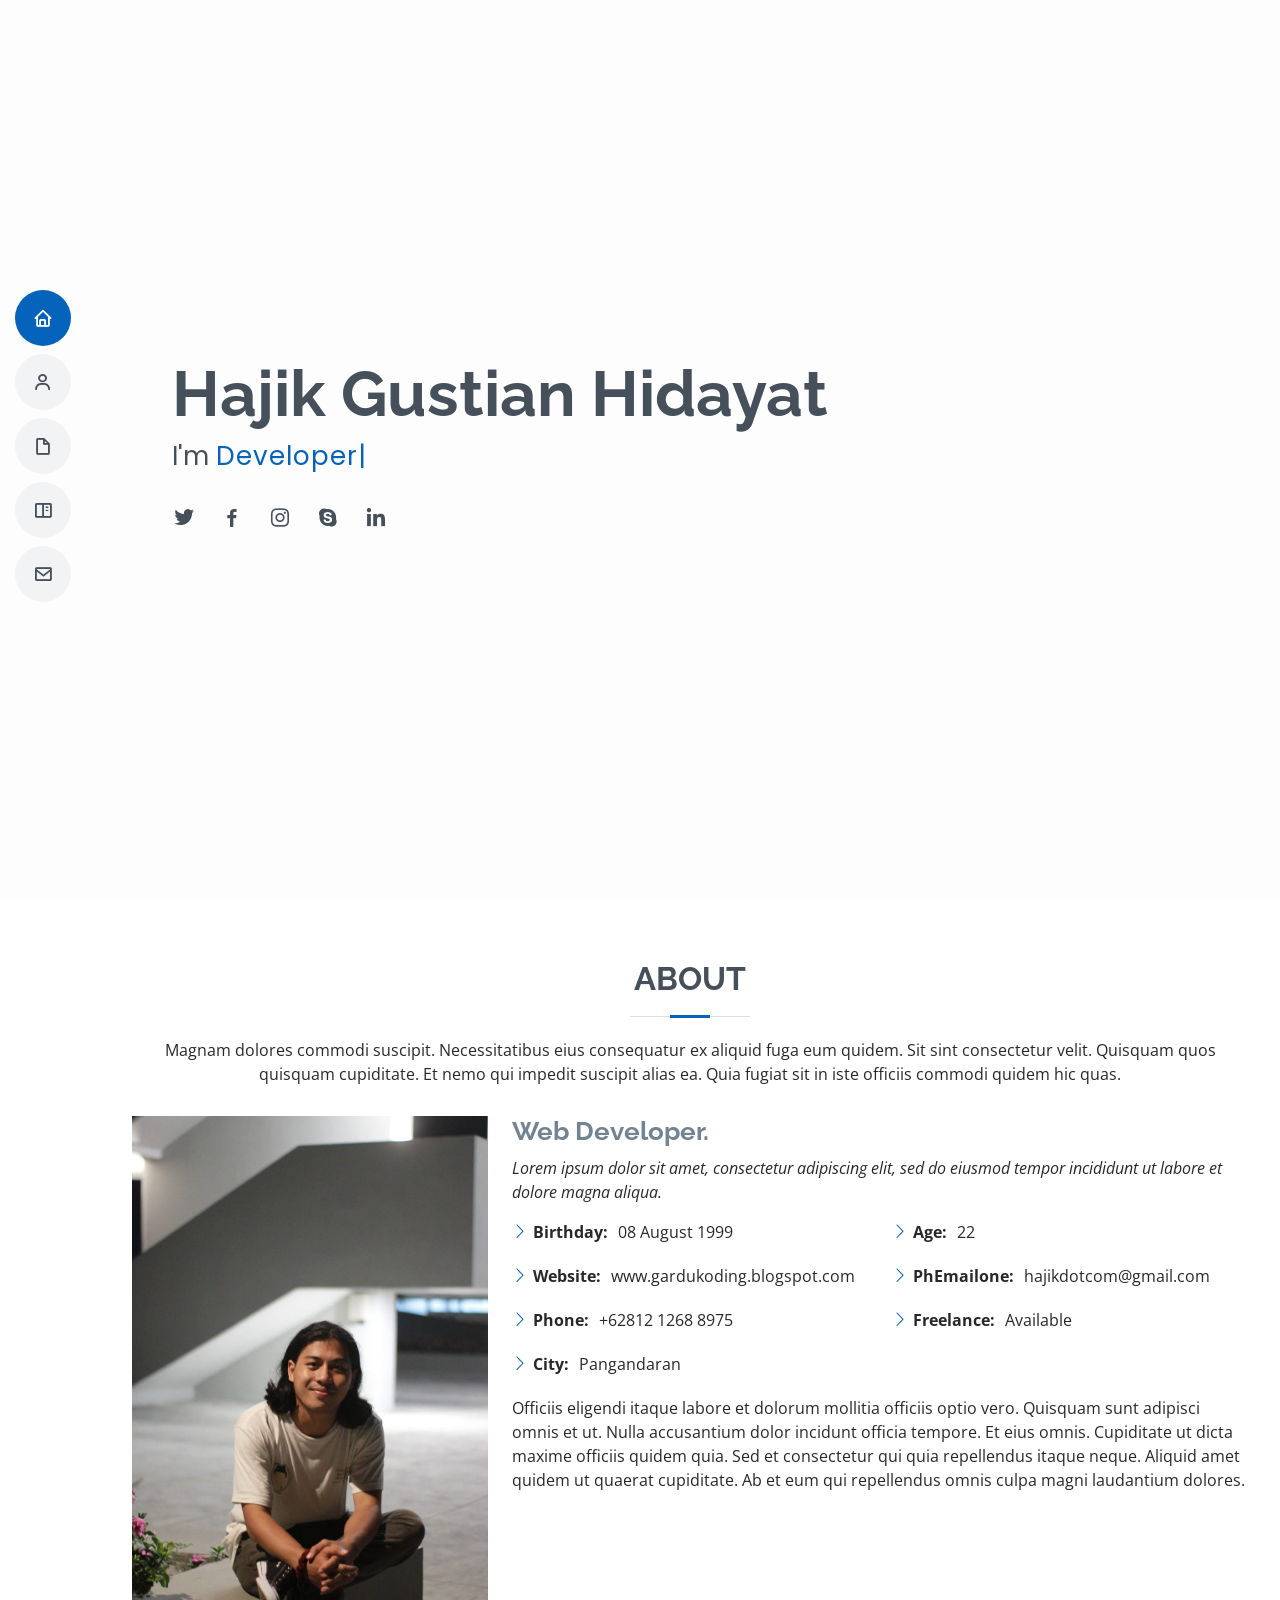
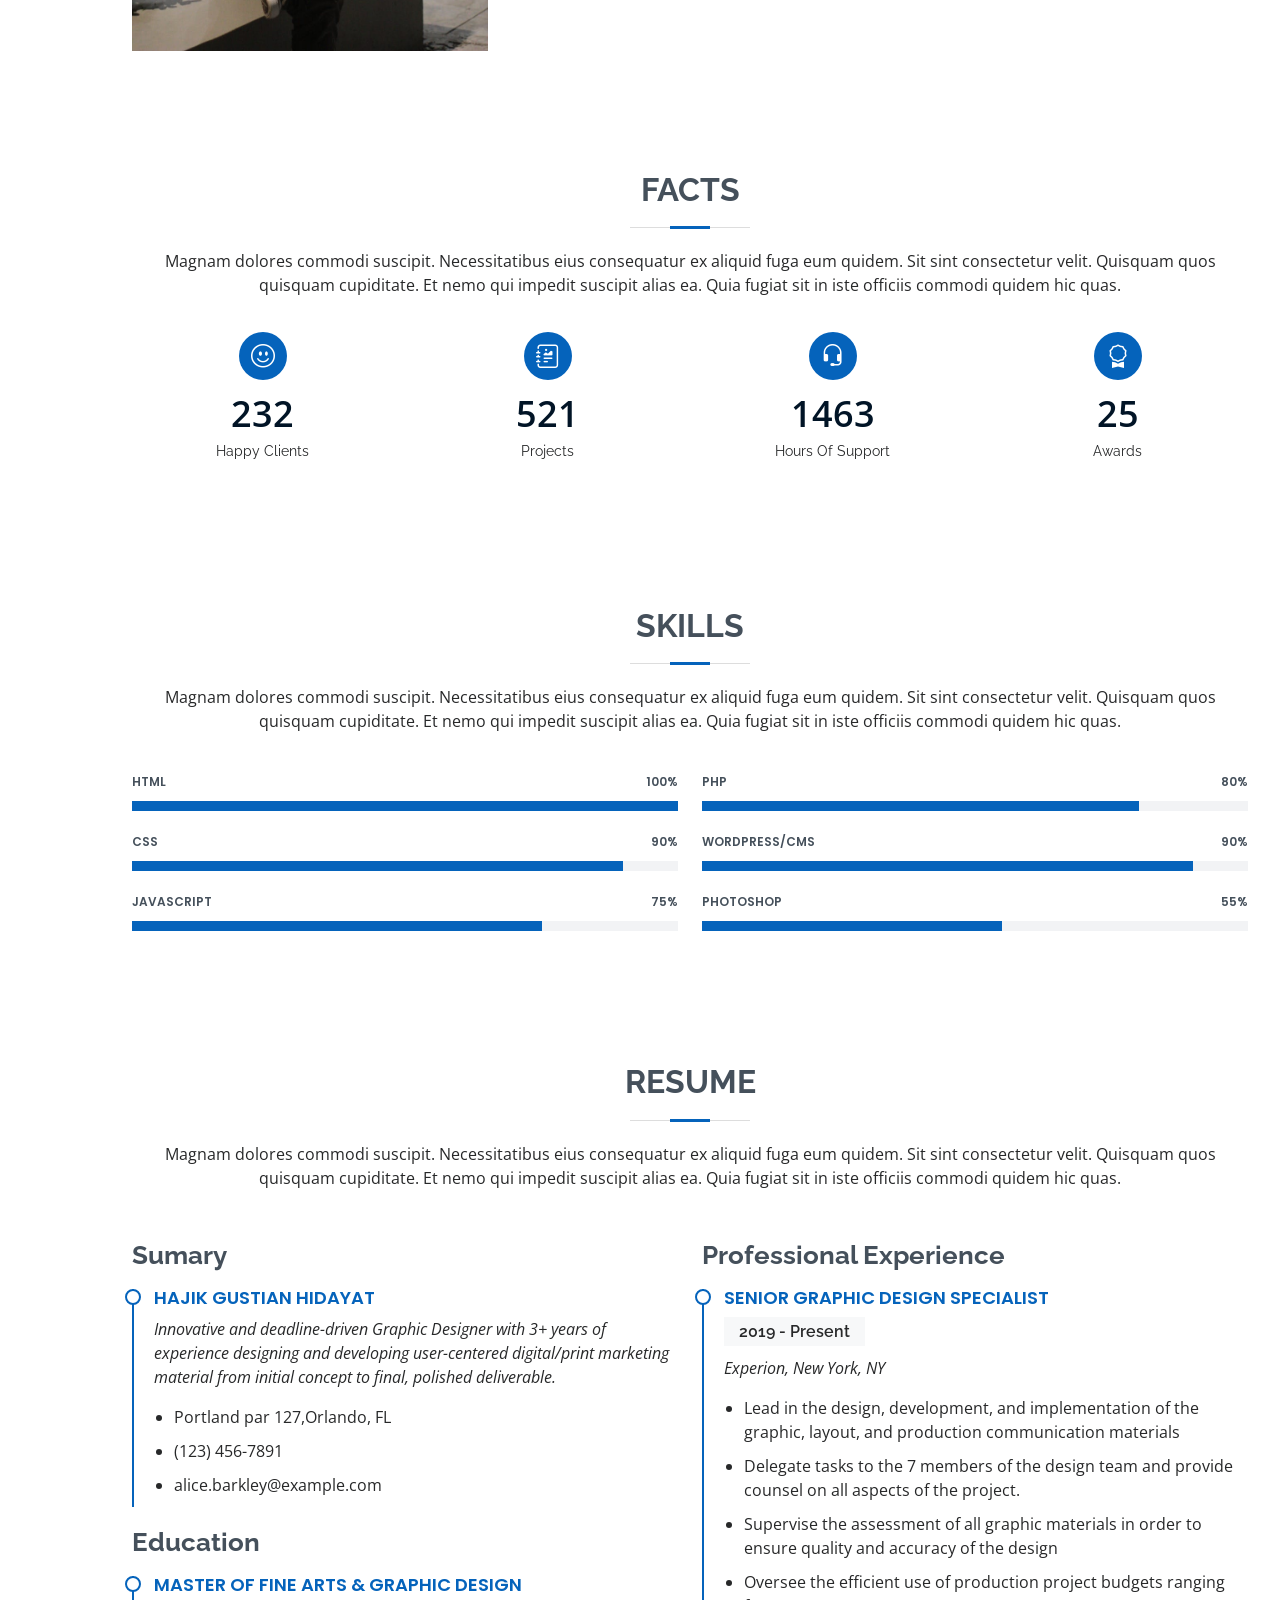
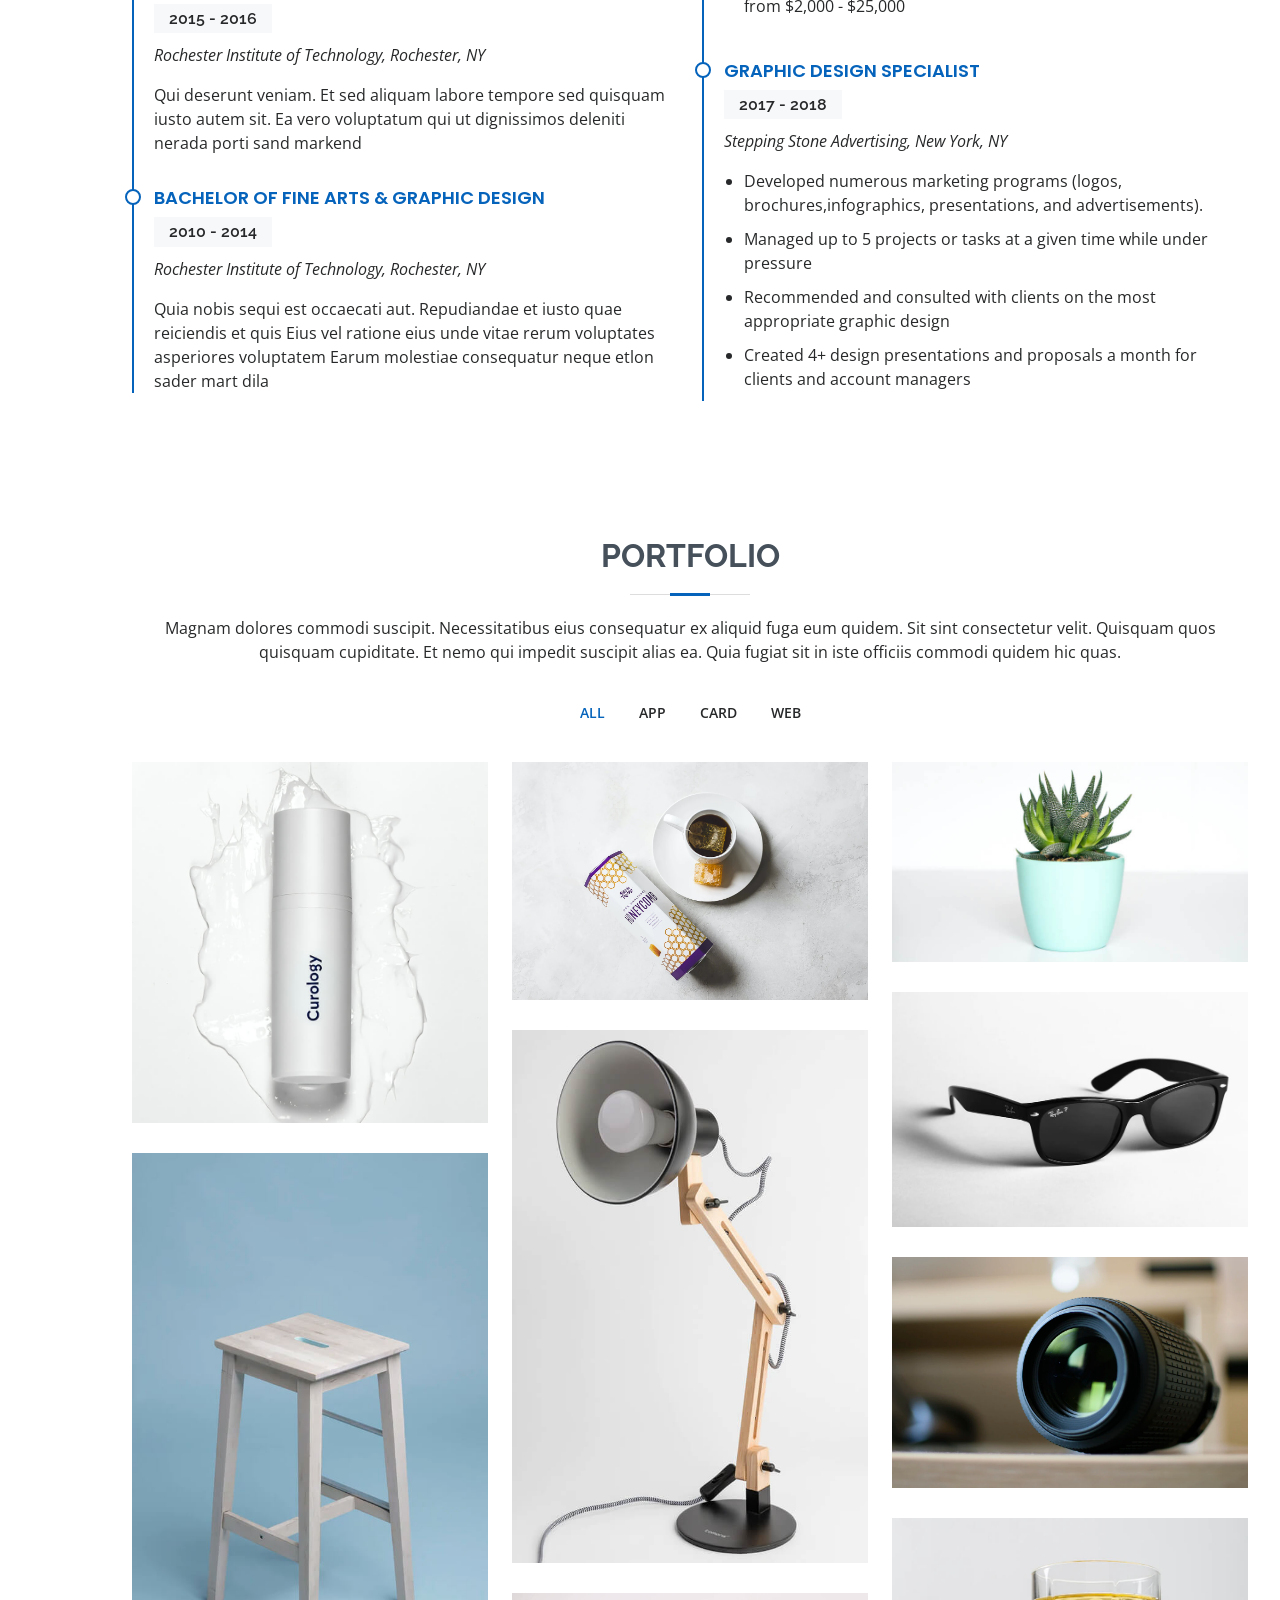
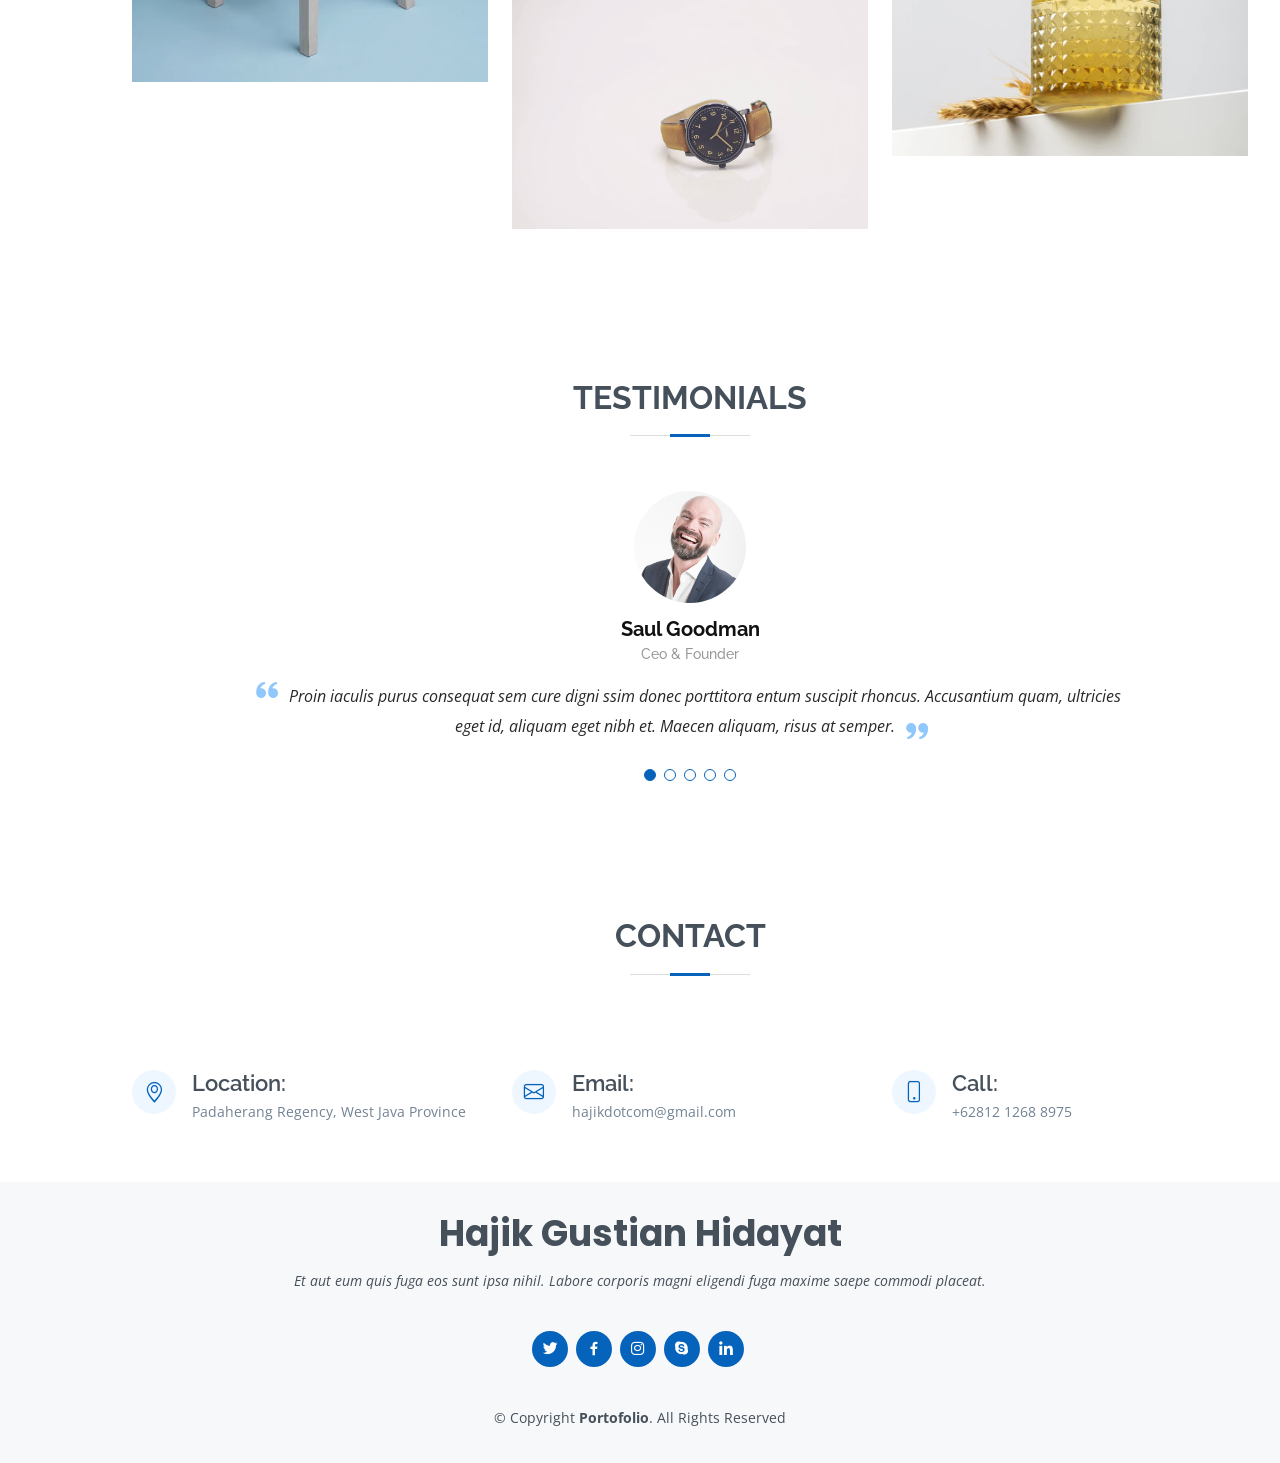
==== index.html @ 8a720626 "test" ====
<!DOCTYPE html>
<html lang="en">
  <head>
    <meta charset="utf-8" />
    <meta content="width=device-width, initial-scale=1.0" name="viewport" />

    <title>Portofolio</title>
    <meta content="" name="description" />
    <meta content="" name="keywords" />

    <!-- Favicons -->
    <link href="assets/img/favicon.png" rel="icon" />
    <link href="assets/img/apple-touch-icon.png" rel="apple-touch-icon" />

    <!-- Google Fonts -->
    <link
      href="https://fonts.googleapis.com/css?family=Open+Sans:300,300i,400,400i,600,600i,700,700i|Raleway:300,300i,400,400i,500,500i,600,600i,700,700i|Poppins:300,300i,400,400i,500,500i,600,600i,700,700i"
      rel="stylesheet"
    />

    <!-- Vendor CSS Files -->
    <link href="assets/vendor/aos/aos.css" rel="stylesheet" />
    <link
      href="assets/vendor/bootstrap/css/bootstrap.min.css"
      rel="stylesheet"
    />
    <link
      href="assets/vendor/bootstrap-icons/bootstrap-icons.css"
      rel="stylesheet"
    />
    <link href="assets/vendor/boxicons/css/boxicons.min.css" rel="stylesheet" />
    <link
      href="assets/vendor/glightbox/css/glightbox.min.css"
      rel="stylesheet"
    />
    <link href="assets/vendor/swiper/swiper-bundle.min.css" rel="stylesheet" />

    <!-- Template Main CSS File -->
    <link href="assets/css/style.css" rel="stylesheet" />

    <!-- =======================================================
  * Template Name: MyResume - v4.6.0
  * Template URL: https://bootstrapmade.com/free-html-bootstrap-template-my-resume/
  * Author: BootstrapMade.com
  * License: https://bootstrapmade.com/license/
  ======================================================== -->
  </head>

  <body>
    <!-- ======= Mobile nav toggle button ======= -->
    <!-- <button type="button" class="mobile-nav-toggle d-xl-none"><i class="bi bi-list mobile-nav-toggle"></i></button> -->
    <i class="bi bi-list mobile-nav-toggle d-xl-none"></i>
    <!-- ======= Header ======= -->
    <header id="header" class="d-flex flex-column justify-content-center">
      <nav id="navbar" class="navbar nav-menu">
        <ul>
          <li>
            <a href="#hero" class="nav-link scrollto active"
              ><i class="bx bx-home"></i> <span>Home</span></a
            >
          </li>
          <li>
            <a href="#about" class="nav-link scrollto"
              ><i class="bx bx-user"></i> <span>About</span></a
            >
          </li>
          <li>
            <a href="#resume" class="nav-link scrollto"
              ><i class="bx bx-file-blank"></i> <span>Resume</span></a
            >
          </li>
          <li>
            <a href="#portfolio" class="nav-link scrollto"
              ><i class="bx bx-book-content"></i> <span>Portfolio</span></a
            >
          </li>
          <!-- <li><a href="#services" class="nav-link scrollto"><i class="bx bx-server"></i> <span>Services</span></a></li> -->
          <li>
            <a href="#contact" class="nav-link scrollto"
              ><i class="bx bx-envelope"></i> <span>Contact</span></a
            >
          </li>
        </ul>
      </nav>
      <!-- .nav-menu -->
    </header>
    <!-- End Header -->

    <!-- ======= Hero Section ======= -->
    <section id="hero" class="d-flex flex-column justify-content-center">
      <div class="container" data-aos="zoom-in" data-aos-delay="100">
        <h1>Hajik Gustian Hidayat</h1>
        <p>
          I'm
          <span class="typed" data-typed-items="Developer, Freelancer"></span>
        </p>
        <div class="social-links">
          <a href="#" class="twitter"><i class="bx bxl-twitter"></i></a>
          <a href="#" class="facebook"><i class="bx bxl-facebook"></i></a>
          <a href="#" class="instagram"><i class="bx bxl-instagram"></i></a>
          <a href="#" class="google-plus"><i class="bx bxl-skype"></i></a>
          <a href="#" class="linkedin"><i class="bx bxl-linkedin"></i></a>
        </div>
      </div>
    </section>
    <!-- End Hero -->

    <main id="main">
      <!-- ======= About Section ======= -->
      <section id="about" class="about">
        <div class="container" data-aos="fade-up">
          <div class="section-title">
            <h2>About</h2>
            <p>
              Magnam dolores commodi suscipit. Necessitatibus eius consequatur
              ex aliquid fuga eum quidem. Sit sint consectetur velit. Quisquam
              quos quisquam cupiditate. Et nemo qui impedit suscipit alias ea.
              Quia fugiat sit in iste officiis commodi quidem hic quas.
            </p>
          </div>

          <div class="row">
            <div class="col-lg-4">
              <img src="assets/img/profile-img2.jpg" class="img-fluid" alt="" />
            </div>
            <div class="col-lg-8 pt-4 pt-lg-0 content">
              <h3>Web Developer.</h3>
              <p class="fst-italic">
                Lorem ipsum dolor sit amet, consectetur adipiscing elit, sed do
                eiusmod tempor incididunt ut labore et dolore magna aliqua.
              </p>
              <div class="row">
                <div class="col-lg-6">
                  <ul>
                    <li>
                      <i class="bi bi-chevron-right"></i>
                      <strong>Birthday:</strong> <span>08 August 1999</span>
                    </li>
                    <li>
                      <i class="bi bi-chevron-right"></i>
                      <strong>Website:</strong>
                      <span>www.gardukoding.blogspot.com</span>
                    </li>
                    <li>
                      <i class="bi bi-chevron-right"></i>
                      <strong>Phone:</strong> <span>+62812 1268 8975</span>
                    </li>
                    <li>
                      <i class="bi bi-chevron-right"></i>
                      <strong>City:</strong> <span>Pangandaran</span>
                    </li>
                  </ul>
                </div>
                <div class="col-lg-6">
                  <ul>
                    <li>
                      <i class="bi bi-chevron-right"></i> <strong>Age:</strong>
                      <span>22</span>
                    </li>
                    <!-- <li><i class="bi bi-chevron-right"></i> <strong>Degree:</strong> <span>Master</span></li> -->
                    <li>
                      <i class="bi bi-chevron-right"></i>
                      <strong>PhEmailone:</strong>
                      <span>hajikdotcom@gmail.com</span>
                    </li>
                    <li>
                      <i class="bi bi-chevron-right"></i>
                      <strong>Freelance:</strong> <span>Available</span>
                    </li>
                  </ul>
                </div>
              </div>
              <p>
                Officiis eligendi itaque labore et dolorum mollitia officiis
                optio vero. Quisquam sunt adipisci omnis et ut. Nulla
                accusantium dolor incidunt officia tempore. Et eius omnis.
                Cupiditate ut dicta maxime officiis quidem quia. Sed et
                consectetur qui quia repellendus itaque neque. Aliquid amet
                quidem ut quaerat cupiditate. Ab et eum qui repellendus omnis
                culpa magni laudantium dolores.
              </p>
            </div>
          </div>
        </div>
      </section>
      <!-- End About Section -->

      <!-- ======= Facts Section ======= -->
      <section id="facts" class="facts">
        <div class="container" data-aos="fade-up">
          <div class="section-title">
            <h2>Facts</h2>
            <p>
              Magnam dolores commodi suscipit. Necessitatibus eius consequatur
              ex aliquid fuga eum quidem. Sit sint consectetur velit. Quisquam
              quos quisquam cupiditate. Et nemo qui impedit suscipit alias ea.
              Quia fugiat sit in iste officiis commodi quidem hic quas.
            </p>
          </div>

          <div class="row">
            <div class="col-lg-3 col-md-6">
              <div class="count-box">
                <i class="bi bi-emoji-smile"></i>
                <span
                  data-purecounter-start="0"
                  data-purecounter-end="232"
                  data-purecounter-duration="1"
                  class="purecounter"
                ></span>
                <p>Happy Clients</p>
              </div>
            </div>

            <div class="col-lg-3 col-md-6 mt-5 mt-md-0">
              <div class="count-box">
                <i class="bi bi-journal-richtext"></i>
                <span
                  data-purecounter-start="0"
                  data-purecounter-end="521"
                  data-purecounter-duration="1"
                  class="purecounter"
                ></span>
                <p>Projects</p>
              </div>
            </div>

            <div class="col-lg-3 col-md-6 mt-5 mt-lg-0">
              <div class="count-box">
                <i class="bi bi-headset"></i>
                <span
                  data-purecounter-start="0"
                  data-purecounter-end="1463"
                  data-purecounter-duration="1"
                  class="purecounter"
                ></span>
                <p>Hours Of Support</p>
              </div>
            </div>

            <div class="col-lg-3 col-md-6 mt-5 mt-lg-0">
              <div class="count-box">
                <i class="bi bi-award"></i>
                <span
                  data-purecounter-start="0"
                  data-purecounter-end="25"
                  data-purecounter-duration="1"
                  class="purecounter"
                ></span>
                <p>Awards</p>
              </div>
            </div>
          </div>
        </div>
      </section>
      <!-- End Facts Section -->

      <!-- ======= Skills Section ======= -->
      <section id="skills" class="skills section-bg">
        <div class="container" data-aos="fade-up">
          <div class="section-title">
            <h2>Skills</h2>
            <p>
              Magnam dolores commodi suscipit. Necessitatibus eius consequatur
              ex aliquid fuga eum quidem. Sit sint consectetur velit. Quisquam
              quos quisquam cupiditate. Et nemo qui impedit suscipit alias ea.
              Quia fugiat sit in iste officiis commodi quidem hic quas.
            </p>
          </div>

          <div class="row skills-content">
            <div class="col-lg-6">
              <div class="progress">
                <span class="skill">HTML <i class="val">100%</i></span>
                <div class="progress-bar-wrap">
                  <div
                    class="progress-bar"
                    role="progressbar"
                    aria-valuenow="100"
                    aria-valuemin="0"
                    aria-valuemax="100"
                  ></div>
                </div>
              </div>

              <div class="progress">
                <span class="skill">CSS <i class="val">90%</i></span>
                <div class="progress-bar-wrap">
                  <div
                    class="progress-bar"
                    role="progressbar"
                    aria-valuenow="90"
                    aria-valuemin="0"
                    aria-valuemax="100"
                  ></div>
                </div>
              </div>

              <div class="progress">
                <span class="skill">JavaScript <i class="val">75%</i></span>
                <div class="progress-bar-wrap">
                  <div
                    class="progress-bar"
                    role="progressbar"
                    aria-valuenow="75"
                    aria-valuemin="0"
                    aria-valuemax="100"
                  ></div>
                </div>
              </div>
            </div>

            <div class="col-lg-6">
              <div class="progress">
                <span class="skill">PHP <i class="val">80%</i></span>
                <div class="progress-bar-wrap">
                  <div
                    class="progress-bar"
                    role="progressbar"
                    aria-valuenow="80"
                    aria-valuemin="0"
                    aria-valuemax="100"
                  ></div>
                </div>
              </div>

              <div class="progress">
                <span class="skill">WordPress/CMS <i class="val">90%</i></span>
                <div class="progress-bar-wrap">
                  <div
                    class="progress-bar"
                    role="progressbar"
                    aria-valuenow="90"
                    aria-valuemin="0"
                    aria-valuemax="100"
                  ></div>
                </div>
              </div>

              <div class="progress">
                <span class="skill">Photoshop <i class="val">55%</i></span>
                <div class="progress-bar-wrap">
                  <div
                    class="progress-bar"
                    role="progressbar"
                    aria-valuenow="55"
                    aria-valuemin="0"
                    aria-valuemax="100"
                  ></div>
                </div>
              </div>
            </div>
          </div>
        </div>
      </section>
      <!-- End Skills Section -->

      <!-- ======= Resume Section ======= -->
      <section id="resume" class="resume">
        <div class="container" data-aos="fade-up">
          <div class="section-title">
            <h2>Resume</h2>
            <p>
              Magnam dolores commodi suscipit. Necessitatibus eius consequatur
              ex aliquid fuga eum quidem. Sit sint consectetur velit. Quisquam
              quos quisquam cupiditate. Et nemo qui impedit suscipit alias ea.
              Quia fugiat sit in iste officiis commodi quidem hic quas.
            </p>
          </div>

          <div class="row">
            <div class="col-lg-6">
              <h3 class="resume-title">Sumary</h3>
              <div class="resume-item pb-0">
                <h4>Hajik Gustian Hidayat</h4>
                <p>
                  <em
                    >Innovative and deadline-driven Graphic Designer with 3+
                    years of experience designing and developing user-centered
                    digital/print marketing material from initial concept to
                    final, polished deliverable.</em
                  >
                </p>
                <ul>
                  <li>Portland par 127,Orlando, FL</li>
                  <li>(123) 456-7891</li>
                  <li>alice.barkley@example.com</li>
                </ul>
              </div>

              <h3 class="resume-title">Education</h3>
              <div class="resume-item">
                <h4>Master of Fine Arts &amp; Graphic Design</h4>
                <h5>2015 - 2016</h5>
                <p><em>Rochester Institute of Technology, Rochester, NY</em></p>
                <p>
                  Qui deserunt veniam. Et sed aliquam labore tempore sed
                  quisquam iusto autem sit. Ea vero voluptatum qui ut
                  dignissimos deleniti nerada porti sand markend
                </p>
              </div>
              <div class="resume-item">
                <h4>Bachelor of Fine Arts &amp; Graphic Design</h4>
                <h5>2010 - 2014</h5>
                <p><em>Rochester Institute of Technology, Rochester, NY</em></p>
                <p>
                  Quia nobis sequi est occaecati aut. Repudiandae et iusto quae
                  reiciendis et quis Eius vel ratione eius unde vitae rerum
                  voluptates asperiores voluptatem Earum molestiae consequatur
                  neque etlon sader mart dila
                </p>
              </div>
            </div>
            <div class="col-lg-6">
              <h3 class="resume-title">Professional Experience</h3>
              <div class="resume-item">
                <h4>Senior graphic design specialist</h4>
                <h5>2019 - Present</h5>
                <p><em>Experion, New York, NY </em></p>
                <ul>
                  <li>
                    Lead in the design, development, and implementation of the
                    graphic, layout, and production communication materials
                  </li>
                  <li>
                    Delegate tasks to the 7 members of the design team and
                    provide counsel on all aspects of the project.
                  </li>
                  <li>
                    Supervise the assessment of all graphic materials in order
                    to ensure quality and accuracy of the design
                  </li>
                  <li>
                    Oversee the efficient use of production project budgets
                    ranging from $2,000 - $25,000
                  </li>
                </ul>
              </div>
              <div class="resume-item">
                <h4>Graphic design specialist</h4>
                <h5>2017 - 2018</h5>
                <p><em>Stepping Stone Advertising, New York, NY</em></p>
                <ul>
                  <li>
                    Developed numerous marketing programs (logos,
                    brochures,infographics, presentations, and advertisements).
                  </li>
                  <li>
                    Managed up to 5 projects or tasks at a given time while
                    under pressure
                  </li>
                  <li>
                    Recommended and consulted with clients on the most
                    appropriate graphic design
                  </li>
                  <li>
                    Created 4+ design presentations and proposals a month for
                    clients and account managers
                  </li>
                </ul>
              </div>
            </div>
          </div>
        </div>
      </section>
      <!-- End Resume Section -->

      <!-- ======= Portfolio Section ======= -->
      <section id="portfolio" class="portfolio section-bg">
        <div class="container" data-aos="fade-up">
          <div class="section-title">
            <h2>Portfolio</h2>
            <p>
              Magnam dolores commodi suscipit. Necessitatibus eius consequatur
              ex aliquid fuga eum quidem. Sit sint consectetur velit. Quisquam
              quos quisquam cupiditate. Et nemo qui impedit suscipit alias ea.
              Quia fugiat sit in iste officiis commodi quidem hic quas.
            </p>
          </div>

          <div class="row">
            <div
              class="col-lg-12 d-flex justify-content-center"
              data-aos="fade-up"
              data-aos-delay="100"
            >
              <ul id="portfolio-flters">
                <li data-filter="*" class="filter-active">All</li>
                <li data-filter=".filter-app">App</li>
                <li data-filter=".filter-card">Card</li>
                <li data-filter=".filter-web">Web</li>
              </ul>
            </div>
          </div>

          <div
            class="row portfolio-container"
            data-aos="fade-up"
            data-aos-delay="200"
          >
            <div class="col-lg-4 col-md-6 portfolio-item filter-app">
              <div class="portfolio-wrap">
                <img
                  src="assets/img/portfolio/portfolio-1.jpg"
                  class="img-fluid"
                  alt=""
                />
                <div class="portfolio-info">
                  <h4>App 1</h4>
                  <p>App</p>
                  <div class="portfolio-links">
                    <a
                      href="assets/img/portfolio/portfolio-1.jpg"
                      data-gallery="portfolioGallery"
                      class="portfolio-lightbox"
                      title="App 1"
                      ><i class="bx bx-plus"></i
                    ></a>
                    <a
                      href="portfolio-details.html"
                      class="portfolio-details-lightbox"
                      data-glightbox="type: external"
                      title="Portfolio Details"
                      ><i class="bx bx-link"></i
                    ></a>
                  </div>
                </div>
              </div>
            </div>

            <div class="col-lg-4 col-md-6 portfolio-item filter-web">
              <div class="portfolio-wrap">
                <img
                  src="assets/img/portfolio/portfolio-2.jpg"
                  class="img-fluid"
                  alt=""
                />
                <div class="portfolio-info">
                  <h4>Web 3</h4>
                  <p>Web</p>
                  <div class="portfolio-links">
                    <a
                      href="assets/img/portfolio/portfolio-2.jpg"
                      data-gallery="portfolioGallery"
                      class="portfolio-lightbox"
                      title="Web 3"
                      ><i class="bx bx-plus"></i
                    ></a>
                    <a
                      href="portfolio-details.html"
                      class="portfolio-details-lightbox"
                      data-glightbox="type: external"
                      title="Portfolio Details"
                      ><i class="bx bx-link"></i
                    ></a>
                  </div>
                </div>
              </div>
            </div>

            <div class="col-lg-4 col-md-6 portfolio-item filter-app">
              <div class="portfolio-wrap">
                <img
                  src="assets/img/portfolio/portfolio-3.jpg"
                  class="img-fluid"
                  alt=""
                />
                <div class="portfolio-info">
                  <h4>App 2</h4>
                  <p>App</p>
                  <div class="portfolio-links">
                    <a
                      href="assets/img/portfolio/portfolio-3.jpg"
                      data-gallery="portfolioGallery"
                      class="portfolio-lightbox"
                      title="App 2"
                      ><i class="bx bx-plus"></i
                    ></a>
                    <a
                      href="portfolio-details.html"
                      class="portfolio-details-lightbox"
                      data-glightbox="type: external"
                      title="Portfolio Details"
                      ><i class="bx bx-link"></i
                    ></a>
                  </div>
                </div>
              </div>
            </div>

            <div class="col-lg-4 col-md-6 portfolio-item filter-card">
              <div class="portfolio-wrap">
                <img
                  src="assets/img/portfolio/portfolio-4.jpg"
                  class="img-fluid"
                  alt=""
                />
                <div class="portfolio-info">
                  <h4>Card 2</h4>
                  <p>Card</p>
                  <div class="portfolio-links">
                    <a
                      href="assets/img/portfolio/portfolio-4.jpg"
                      data-gallery="portfolioGallery"
                      class="portfolio-lightbox"
                      title="Card 2"
                      ><i class="bx bx-plus"></i
                    ></a>
                    <a
                      href="portfolio-details.html"
                      class="portfolio-details-lightbox"
                      data-glightbox="type: external"
                      title="Portfolio Details"
                      ><i class="bx bx-link"></i
                    ></a>
                  </div>
                </div>
              </div>
            </div>

            <div class="col-lg-4 col-md-6 portfolio-item filter-web">
              <div class="portfolio-wrap">
                <img
                  src="assets/img/portfolio/portfolio-5.jpg"
                  class="img-fluid"
                  alt=""
                />
                <div class="portfolio-info">
                  <h4>Web 2</h4>
                  <p>Web</p>
                  <div class="portfolio-links">
                    <a
                      href="assets/img/portfolio/portfolio-5.jpg"
                      data-gallery="portfolioGallery"
                      class="portfolio-lightbox"
                      title="Web 2"
                      ><i class="bx bx-plus"></i
                    ></a>
                    <a
                      href="portfolio-details.html"
                      class="portfolio-details-lightbox"
                      data-glightbox="type: external"
                      title="Portfolio Details"
                      ><i class="bx bx-link"></i
                    ></a>
                  </div>
                </div>
              </div>
            </div>

            <div class="col-lg-4 col-md-6 portfolio-item filter-app">
              <div class="portfolio-wrap">
                <img
                  src="assets/img/portfolio/portfolio-6.jpg"
                  class="img-fluid"
                  alt=""
                />
                <div class="portfolio-info">
                  <h4>App 3</h4>
                  <p>App</p>
                  <div class="portfolio-links">
                    <a
                      href="assets/img/portfolio/portfolio-6.jpg"
                      data-gallery="portfolioGallery"
                      class="portfolio-lightbox"
                      title="App 3"
                      ><i class="bx bx-plus"></i
                    ></a>
                    <a
                      href="portfolio-details.html"
                      class="portfolio-details-lightbox"
                      data-glightbox="type: external"
                      title="Portfolio Details"
                      ><i class="bx bx-link"></i
                    ></a>
                  </div>
                </div>
              </div>
            </div>

            <div class="col-lg-4 col-md-6 portfolio-item filter-card">
              <div class="portfolio-wrap">
                <img
                  src="assets/img/portfolio/portfolio-7.jpg"
                  class="img-fluid"
                  alt=""
                />
                <div class="portfolio-info">
                  <h4>Card 1</h4>
                  <p>Card</p>
                  <div class="portfolio-links">
                    <a
                      href="assets/img/portfolio/portfolio-7.jpg"
                      data-gallery="portfolioGallery"
                      class="portfolio-lightbox"
                      title="Card 1"
                      ><i class="bx bx-plus"></i
                    ></a>
                    <a
                      href="portfolio-details.html"
                      class="portfolio-details-lightbox"
                      data-glightbox="type: external"
                      title="Portfolio Details"
                      ><i class="bx bx-link"></i
                    ></a>
                  </div>
                </div>
              </div>
            </div>

            <div class="col-lg-4 col-md-6 portfolio-item filter-card">
              <div class="portfolio-wrap">
                <img
                  src="assets/img/portfolio/portfolio-8.jpg"
                  class="img-fluid"
                  alt=""
                />
                <div class="portfolio-info">
                  <h4>Card 3</h4>
                  <p>Card</p>
                  <div class="portfolio-links">
                    <a
                      href="assets/img/portfolio/portfolio-8.jpg"
                      data-gallery="portfolioGallery"
                      class="portfolio-lightbox"
                      title="Card 3"
                      ><i class="bx bx-plus"></i
                    ></a>
                    <a
                      href="portfolio-details.html"
                      class="portfolio-details-lightbox"
                      data-glightbox="type: external"
                      title="Portfolio Details"
                      ><i class="bx bx-link"></i
                    ></a>
                  </div>
                </div>
              </div>
            </div>

            <div class="col-lg-4 col-md-6 portfolio-item filter-web">
              <div class="portfolio-wrap">
                <img
                  src="assets/img/portfolio/portfolio-9.jpg"
                  class="img-fluid"
                  alt=""
                />
                <div class="portfolio-info">
                  <h4>Web 3</h4>
                  <p>Web</p>
                  <div class="portfolio-links">
                    <a
                      href="assets/img/portfolio/portfolio-9.jpg"
                      data-gallery="portfolioGallery"
                      class="portfolio-lightbox"
                      title="Web 3"
                      ><i class="bx bx-plus"></i
                    ></a>
                    <a
                      href="portfolio-details.html"
                      class="portfolio-details-lightbox"
                      data-glightbox="type: external"
                      title="Portfolio Details"
                      ><i class="bx bx-link"></i
                    ></a>
                  </div>
                </div>
              </div>
            </div>
          </div>
        </div>
      </section>
      <!-- End Portfolio Section -->

      <!-- ======= Services Section ======= -->
      <!-- <section id="services" class="services">
      <div class="container" data-aos="fade-up">

        <div class="section-title">
          <h2>Services</h2>
          <p>Magnam dolores commodi suscipit. Necessitatibus eius consequatur ex aliquid fuga eum quidem. Sit sint consectetur velit. Quisquam quos quisquam cupiditate. Et nemo qui impedit suscipit alias ea. Quia fugiat sit in iste officiis commodi quidem hic quas.</p>
        </div>

        <div class="row">

          <div class="col-lg-4 col-md-6 d-flex align-items-stretch" data-aos="zoom-in" data-aos-delay="100">
            <div class="icon-box iconbox-blue">
              <div class="icon">
                <svg width="100" height="100" viewBox="0 0 600 600" xmlns="http://www.w3.org/2000/svg">
                  <path stroke="none" stroke-width="0" fill="#f5f5f5" d="M300,521.0016835830174C376.1290562159157,517.8887921683347,466.0731472004068,529.7835943286574,510.70327084640275,468.03025145048787C554.3714126377745,407.6079735673963,508.03601936045806,328.9844924480964,491.2728898941984,256.3432110539036C474.5976632858925,184.082847569629,479.9380746630129,96.60480741107993,416.23090153303,58.64404602377083C348.86323505073057,18.502131276798302,261.93793281208167,40.57373210992963,193.5410806939664,78.93577620505333C130.42746243093433,114.334589627462,98.30271207620316,179.96522072025542,76.75703585869454,249.04625023123273C51.97151888228291,328.5150500222984,13.704378332031375,421.85034740162234,66.52175969318436,486.19268352777647C119.04800174914682,550.1803526380478,217.28368757567262,524.383925680826,300,521.0016835830174"></path>
                </svg>
                <i class="bx bxl-dribbble"></i>
              </div>
              <h4><a href="">Lorem Ipsum</a></h4>
              <p>Voluptatum deleniti atque corrupti quos dolores et quas molestias excepturi</p>
            </div>
          </div>

          <div class="col-lg-4 col-md-6 d-flex align-items-stretch mt-4 mt-md-0" data-aos="zoom-in" data-aos-delay="200">
            <div class="icon-box iconbox-orange ">
              <div class="icon">
                <svg width="100" height="100" viewBox="0 0 600 600" xmlns="http://www.w3.org/2000/svg">
                  <path stroke="none" stroke-width="0" fill="#f5f5f5" d="M300,582.0697525312426C382.5290701553225,586.8405444964366,449.9789794690241,525.3245884688669,502.5850820975895,461.55621195738473C556.606425686781,396.0723002908107,615.8543463187945,314.28637112970534,586.6730223649479,234.56875336149918C558.9533121215079,158.8439757836574,454.9685369536778,164.00468322053177,381.49747125262974,130.76875717737553C312.15926192815925,99.40240125094834,248.97055460311594,18.661163978235184,179.8680185752513,50.54337015887873C110.5421016452524,82.52863877960104,119.82277516462835,180.83849132639028,109.12597500060166,256.43424936330496C100.08760227029461,320.3096726198365,92.17705696193138,384.0621239912766,124.79988738764834,439.7174275375508C164.83382741302287,508.01625554203684,220.96474134820875,577.5009287672846,300,582.0697525312426"></path>
                </svg>
                <i class="bx bx-file"></i>
              </div>
              <h4><a href="">Sed Perspiciatis</a></h4>
              <p>Duis aute irure dolor in reprehenderit in voluptate velit esse cillum dolore</p>
            </div>
          </div>

          <div class="col-lg-4 col-md-6 d-flex align-items-stretch mt-4 mt-lg-0" data-aos="zoom-in" data-aos-delay="300">
            <div class="icon-box iconbox-pink">
              <div class="icon">
                <svg width="100" height="100" viewBox="0 0 600 600" xmlns="http://www.w3.org/2000/svg">
                  <path stroke="none" stroke-width="0" fill="#f5f5f5" d="M300,541.5067337569781C382.14930387511276,545.0595476570109,479.8736841581634,548.3450877840088,526.4010558755058,480.5488172755941C571.5218469581645,414.80211281144784,517.5187510058486,332.0715597781072,496.52539010469104,255.14436215662573C477.37192572678356,184.95920475031193,473.57363656557914,105.61284051026155,413.0603344069578,65.22779650032875C343.27470386102294,18.654635553484475,251.2091493199835,5.337323636656869,175.0934190732945,40.62881213300186C97.87086631185822,76.43348514350839,51.98124368387456,156.15599469081315,36.44837278890362,239.84606092416172C21.716077023791087,319.22268207091537,43.775223500013084,401.1760424656574,96.891909868211,461.97329694683043C147.22146801428983,519.5804099606455,223.5754009179313,538.201503339737,300,541.5067337569781"></path>
                </svg>
                <i class="bx bx-tachometer"></i>
              </div>
              <h4><a href="">Magni Dolores</a></h4>
              <p>Excepteur sint occaecat cupidatat non proident, sunt in culpa qui officia</p>
            </div>
          </div>

          <div class="col-lg-4 col-md-6 d-flex align-items-stretch mt-4" data-aos="zoom-in" data-aos-delay="100">
            <div class="icon-box iconbox-yellow">
              <div class="icon">
                <svg width="100" height="100" viewBox="0 0 600 600" xmlns="http://www.w3.org/2000/svg">
                  <path stroke="none" stroke-width="0" fill="#f5f5f5" d="M300,503.46388370962813C374.79870501325706,506.71871716319447,464.8034551963731,527.1746412648533,510.4981551193396,467.86667711651364C555.9287308511215,408.9015244558933,512.6030010748507,327.5744911775523,490.211057578863,256.5855673507754C471.097692560561,195.9906835881958,447.69079081568157,138.11976852964426,395.19560036434837,102.3242989838813C329.3053358748298,57.3949838291264,248.02791733380457,8.279543830951368,175.87071277845988,42.242879143198664C103.41431057327972,76.34704239035025,93.79494320519305,170.9812938413882,81.28167332365135,250.07896920659033C70.17666984294237,320.27484674793965,64.84698225790005,396.69656628748305,111.28512138212992,450.4950937839243C156.20124167950087,502.5303643271138,231.32542653798444,500.4755392045468,300,503.46388370962813"></path>
                </svg>
                <i class="bx bx-layer"></i>
              </div>
              <h4><a href="">Nemo Enim</a></h4>
              <p>At vero eos et accusamus et iusto odio dignissimos ducimus qui blanditiis</p>
            </div>
          </div>

          <div class="col-lg-4 col-md-6 d-flex align-items-stretch mt-4" data-aos="zoom-in" data-aos-delay="200">
            <div class="icon-box iconbox-red">
              <div class="icon">
                <svg width="100" height="100" viewBox="0 0 600 600" xmlns="http://www.w3.org/2000/svg">
                  <path stroke="none" stroke-width="0" fill="#f5f5f5" d="M300,532.3542879108572C369.38199826031484,532.3153073249985,429.10787420159085,491.63046689027357,474.5244479745417,439.17860296908856C522.8885846962883,383.3225815378663,569.1668002868075,314.3205725914397,550.7432151929288,242.7694973846089C532.6665558377875,172.5657663291529,456.2379748765914,142.6223662098291,390.3689995646985,112.34683881706744C326.66090330228417,83.06452184765237,258.84405631176094,53.51806209861945,193.32584062364296,78.48882559362697C121.61183558270385,105.82097193414197,62.805066853699245,167.19869350419734,48.57481801355237,242.6138429142374C34.843463184063346,315.3850353017275,76.69343916112496,383.4422959591041,125.22947124332185,439.3748458443577C170.7312796277747,491.8107796887764,230.57421082200815,532.3932930995766,300,532.3542879108572"></path>
                </svg>
                <i class="bx bx-slideshow"></i>
              </div>
              <h4><a href="">Dele Cardo</a></h4>
              <p>Quis consequatur saepe eligendi voluptatem consequatur dolor consequuntur</p>
            </div>
          </div>

          <div class="col-lg-4 col-md-6 d-flex align-items-stretch mt-4" data-aos="zoom-in" data-aos-delay="300">
            <div class="icon-box iconbox-teal">
              <div class="icon">
                <svg width="100" height="100" viewBox="0 0 600 600" xmlns="http://www.w3.org/2000/svg">
                  <path stroke="none" stroke-width="0" fill="#f5f5f5" d="M300,566.797414625762C385.7384707136149,576.1784315230908,478.7894351017131,552.8928747891023,531.9192734346935,484.94944893311C584.6109503024035,417.5663521118492,582.489472248146,322.67544863468447,553.9536738515405,242.03673114598146C529.1557734026468,171.96086150256528,465.24506316201064,127.66468636344209,395.9583748389544,100.7403814666027C334.2173773831606,76.7482773500951,269.4350130405921,84.62216499799875,207.1952322260088,107.2889140133804C132.92018162631612,134.33871894543012,41.79353780512637,160.00259165414826,22.644507872594943,236.69541883565114C3.319112789854554,314.0945973066697,72.72355303640163,379.243833228382,124.04198916343866,440.3218312028393C172.9286146004772,498.5055451809895,224.45579914871206,558.5317968840102,300,566.797414625762"></path>
                </svg>
                <i class="bx bx-arch"></i>
              </div>
              <h4><a href="">Divera Don</a></h4>
              <p>Modi nostrum vel laborum. Porro fugit error sit minus sapiente sit aspernatur</p>
            </div>
          </div>

        </div>

      </div>
    </section> -->
      <!-- End Services Section -->

      <!-- ======= Testimonials Section ======= -->
      <section id="testimonials" class="testimonials section-bg">
        <div class="container" data-aos="fade-up">
          <div class="section-title">
            <h2>Testimonials</h2>
          </div>

          <div
            class="testimonials-slider swiper"
            data-aos="fade-up"
            data-aos-delay="100"
          >
            <div class="swiper-wrapper">
              <div class="swiper-slide">
                <div class="testimonial-item">
                  <img
                    src="assets/img/testimonials/testimonials-1.jpg"
                    class="testimonial-img"
                    alt=""
                  />
                  <h3>Saul Goodman</h3>
                  <h4>Ceo &amp; Founder</h4>
                  <p>
                    <i class="bx bxs-quote-alt-left quote-icon-left"></i>
                    Proin iaculis purus consequat sem cure digni ssim donec
                    porttitora entum suscipit rhoncus. Accusantium quam,
                    ultricies eget id, aliquam eget nibh et. Maecen aliquam,
                    risus at semper.
                    <i class="bx bxs-quote-alt-right quote-icon-right"></i>
                  </p>
                </div>
              </div>
              <!-- End testimonial item -->

              <div class="swiper-slide">
                <div class="testimonial-item">
                  <img
                    src="assets/img/testimonials/testimonials-2.jpg"
                    class="testimonial-img"
                    alt=""
                  />
                  <h3>Sara Wilsson</h3>
                  <h4>Designer</h4>
                  <p>
                    <i class="bx bxs-quote-alt-left quote-icon-left"></i>
                    Export tempor illum tamen malis malis eram quae irure esse
                    labore quem cillum quid cillum eram malis quorum velit fore
                    eram velit sunt aliqua noster fugiat irure amet legam anim
                    culpa.
                    <i class="bx bxs-quote-alt-right quote-icon-right"></i>
                  </p>
                </div>
              </div>
              <!-- End testimonial item -->

              <div class="swiper-slide">
                <div class="testimonial-item">
                  <img
                    src="assets/img/testimonials/testimonials-3.jpg"
                    class="testimonial-img"
                    alt=""
                  />
                  <h3>Jena Karlis</h3>
                  <h4>Store Owner</h4>
                  <p>
                    <i class="bx bxs-quote-alt-left quote-icon-left"></i>
                    Enim nisi quem export duis labore cillum quae magna enim
                    sint quorum nulla quem veniam duis minim tempor labore quem
                    eram duis noster aute amet eram fore quis sint minim.
                    <i class="bx bxs-quote-alt-right quote-icon-right"></i>
                  </p>
                </div>
              </div>
              <!-- End testimonial item -->

              <div class="swiper-slide">
                <div class="testimonial-item">
                  <img
                    src="assets/img/testimonials/testimonials-4.jpg"
                    class="testimonial-img"
                    alt=""
                  />
                  <h3>Matt Brandon</h3>
                  <h4>Freelancer</h4>
                  <p>
                    <i class="bx bxs-quote-alt-left quote-icon-left"></i>
                    Fugiat enim eram quae cillum dolore dolor amet nulla culpa
                    multos export minim fugiat minim velit minim dolor enim duis
                    veniam ipsum anim magna sunt elit fore quem dolore labore
                    illum veniam.
                    <i class="bx bxs-quote-alt-right quote-icon-right"></i>
                  </p>
                </div>
              </div>
              <!-- End testimonial item -->

              <div class="swiper-slide">
                <div class="testimonial-item">
                  <img
                    src="assets/img/testimonials/testimonials-5.jpg"
                    class="testimonial-img"
                    alt=""
                  />
                  <h3>John Larson</h3>
                  <h4>Entrepreneur</h4>
                  <p>
                    <i class="bx bxs-quote-alt-left quote-icon-left"></i>
                    Quis quorum aliqua sint quem legam fore sunt eram irure
                    aliqua veniam tempor noster veniam enim culpa labore duis
                    sunt culpa nulla illum cillum fugiat legam esse veniam culpa
                    fore nisi cillum quid.
                    <i class="bx bxs-quote-alt-right quote-icon-right"></i>
                  </p>
                </div>
              </div>
              <!-- End testimonial item -->
            </div>
            <div class="swiper-pagination"></div>
          </div>
        </div>
      </section>
      <!-- End Testimonials Section -->

      <!-- ======= Contact Section ======= -->
      <section id="contact" class="contact">
        <div class="container" data-aos="fade-up">
          <div class="section-title">
            <h2>Contact</h2>
          </div>

          <div class="row mt-1">
            <!-- <div class="col-lg-4">

            <div class="info">
              <div class="address">
                <i class="bi bi-geo-alt"></i>
                <h4>Location:</h4>
                <p>
                  Padaherang Regency, West Java Province
                </p>
              </div>
            </div>

          </div> -->

            <div class="col-lg-4">
              <div class="info">
                <div class="email">
                  <i class="bi bi-geo-alt"></i>
                  <h4>Location:</h4>
                  <p>Padaherang Regency, West Java Province</p>
                </div>
              </div>
            </div>
            <div class="col-lg-4">
              <div class="info">
                <div class="email">
                  <i class="bi bi-envelope"></i>
                  <h4>Email:</h4>
                  <p>hajikdotcom@gmail.com</p>
                </div>
              </div>
            </div>

            <div class="col-lg-4">
              <div class="info">
                <div class="phone">
                  <i class="bi bi-phone"></i>
                  <h4>Call:</h4>
                  <p>+62812 1268 8975</p>
                </div>
              </div>
            </div>

            <!-- <div class="col-lg-8 mt-5 mt-lg-0">

            <form action="forms/contact.php" method="post" role="form" class="php-email-form">
              <div class="row">
                <div class="col-md-6 form-group">
                  <input type="text" name="name" class="form-control" id="name" placeholder="Your Name" required>
                </div>
                <div class="col-md-6 form-group mt-3 mt-md-0">
                  <input type="email" class="form-control" name="email" id="email" placeholder="Your Email" required>
                </div>
              </div>
              <div class="form-group mt-3">
                <input type="text" class="form-control" name="subject" id="subject" placeholder="Subject" required>
              </div>
              <div class="form-group mt-3">
                <textarea class="form-control" name="message" rows="5" placeholder="Message" required></textarea>
              </div>
              <div class="my-3">
                <div class="loading">Loading</div>
                <div class="error-message"></div>
                <div class="sent-message">Your message has been sent. Thank you!</div>
              </div>
              <div class="text-center"><button type="submit">Send Message</button></div>
            </form>

          </div> -->
          </div>
        </div>
      </section>
      <!-- End Contact Section -->
    </main>
    <!-- End #main -->

    <!-- ======= Footer ======= -->
    <footer id="footer">
      <div class="container">
        <h3>Hajik Gustian Hidayat</h3>
        <p>
          Et aut eum quis fuga eos sunt ipsa nihil. Labore corporis magni
          eligendi fuga maxime saepe commodi placeat.
        </p>
        <div class="social-links">
          <a href="#" class="twitter"><i class="bx bxl-twitter"></i></a>
          <a href="#" class="facebook"><i class="bx bxl-facebook"></i></a>
          <a href="#" class="instagram"><i class="bx bxl-instagram"></i></a>
          <a href="#" class="google-plus"><i class="bx bxl-skype"></i></a>
          <a href="#" class="linkedin"><i class="bx bxl-linkedin"></i></a>
        </div>
        <div class="copyright">
          &copy; Copyright <strong><span>Portofolio</span></strong
          >. All Rights Reserved
        </div>
        <div class="credits">
          <!-- All the links in the footer should remain intact. -->
          <!-- You can delete the links only if you purchased the pro version. -->
          <!-- Licensing information: [license-url] -->
          <!-- Purchase the pro version with working PHP/AJAX contact form: https://bootstrapmade.com/free-html-bootstrap-template-my-resume/ -->
        </div>
      </div>
    </footer>
    <!-- End Footer -->

    <div id="preloader"></div>
    <a
      href="#"
      class="back-to-top d-flex align-items-center justify-content-center"
      ><i class="bi bi-arrow-up-short"></i
    ></a>

    <!-- Vendor JS Files -->
    <script src="assets/vendor/aos/aos.js"></script>
    <script src="assets/vendor/bootstrap/js/bootstrap.bundle.min.js"></script>
    <script src="assets/vendor/glightbox/js/glightbox.min.js"></script>
    <script src="assets/vendor/isotope-layout/isotope.pkgd.min.js"></script>
    <script src="assets/vendor/php-email-form/validate.js"></script>
    <script src="assets/vendor/purecounter/purecounter.js"></script>
    <script src="assets/vendor/swiper/swiper-bundle.min.js"></script>
    <script src="assets/vendor/typed.js/typed.min.js"></script>
    <script src="assets/vendor/waypoints/noframework.waypoints.js"></script>

    <!-- Template Main JS File -->
    <script src="assets/js/main.js"></script>
  </body>
</html>
---- assets/css/style.css ----
/**
* Template Name: MyResume - v4.6.0
* Template URL: https://bootstrapmade.com/free-html-bootstrap-template-my-resume/
* Author: BootstrapMade.com
* License: https://bootstrapmade.com/license/
*/

/*--------------------------------------------------------------
# General
--------------------------------------------------------------*/
body {
  font-family: "Open Sans", sans-serif;
  color: #272829;
}

a {
  color: #0563bb;
  text-decoration: none;
}

a:hover {
  color: #067ded;
  text-decoration: none;
}

h1, h2, h3, h4, h5, h6 {
  font-family: "Raleway", sans-serif;
}

/*--------------------------------------------------------------
# Back to top button
--------------------------------------------------------------*/
.back-to-top {
  position: fixed;
  visibility: hidden;
  opacity: 0;
  right: 15px;
  bottom: 15px;
  z-index: 996;
  background: #0563bb;
  width: 40px;
  height: 40px;
  border-radius: 50px;
  transition: all 0.4s;
}
.back-to-top i {
  font-size: 28px;
  color: #fff;
  line-height: 0;
}
.back-to-top:hover {
  background: #0678e3;
  color: #fff;
}
.back-to-top.active {
  visibility: visible;
  opacity: 1;
}

/*--------------------------------------------------------------
# Preloader
--------------------------------------------------------------*/
#preloader {
  position: fixed;
  top: 0;
  left: 0;
  right: 0;
  bottom: 0;
  z-index: 9999;
  overflow: hidden;
  background: #fff;
}

#preloader:before {
  content: "";
  position: fixed;
  top: calc(50% - 30px);
  left: calc(50% - 30px);
  border: 6px solid #0563bb;
  border-top-color: #fff;
  border-bottom-color: #fff;
  border-radius: 50%;
  width: 60px;
  height: 60px;
  -webkit-animation: animate-preloader 1s linear infinite;
  animation: animate-preloader 1s linear infinite;
}

@-webkit-keyframes animate-preloader {
  0% {
    transform: rotate(0deg);
  }
  100% {
    transform: rotate(360deg);
  }
}

@keyframes animate-preloader {
  0% {
    transform: rotate(0deg);
  }
  100% {
    transform: rotate(360deg);
  }
}
/*--------------------------------------------------------------
# Disable aos animation delay on mobile devices
--------------------------------------------------------------*/
@media screen and (max-width: 768px) {
  [data-aos-delay] {
    transition-delay: 0 !important;
  }
}
/*--------------------------------------------------------------
# Header
--------------------------------------------------------------*/
#header {
  position: fixed;
  top: 0;
  left: 0;
  bottom: 0;
  z-index: 9997;
  transition: all 0.5s;
  padding: 15px;
  overflow-y: auto;
}
@media (max-width: 992px) {
  #header {
    width: 300px;
    background: #fff;
    border-right: 1px solid #e6e9ec;
    left: -300px;
  }
}

@media (min-width: 992px) {
  #main {
    margin-left: 100px;
  }
}
/*--------------------------------------------------------------
# Navigation Menu
--------------------------------------------------------------*/
/**
* Desktop Navigation 
*/
.nav-menu {
  padding: 0;
  display: block;
}
.nav-menu * {
  margin: 0;
  padding: 0;
  list-style: none;
}
.nav-menu > ul > li {
  position: relative;
  white-space: nowrap;
}
.nav-menu a, .nav-menu a:focus {
  display: flex;
  align-items: center;
  color: #45505b;
  padding: 10px 18px;
  margin-bottom: 8px;
  transition: 0.3s;
  font-size: 15px;
  border-radius: 50px;
  background: #f2f3f5;
  height: 56px;
  width: 100%;
  overflow: hidden;
  transition: 0.3s;
}
.nav-menu a i, .nav-menu a:focus i {
  font-size: 20px;
}
.nav-menu a span, .nav-menu a:focus span {
  padding: 0 5px 0 7px;
  color: #45505b;
}
@media (min-width: 992px) {
  .nav-menu a, .nav-menu a:focus {
    width: 56px;
  }
  .nav-menu a span, .nav-menu a:focus span {
    display: none;
    color: #fff;
  }
}
.nav-menu a:hover, .nav-menu .active, .nav-menu .active:focus, .nav-menu li:hover > a {
  color: #fff;
  background: #0563bb;
}
.nav-menu a:hover span, .nav-menu .active span, .nav-menu .active:focus span, .nav-menu li:hover > a span {
  color: #fff;
}
.nav-menu a:hover, .nav-menu li:hover > a {
  width: 100%;
  color: #fff;
}
.nav-menu a:hover span, .nav-menu li:hover > a span {
  display: block;
}

/**
* Mobile Navigation 
*/
.mobile-nav-toggle {
  position: fixed;
  right: 10px;
  top: 10px;
  z-index: 9998;
  border: 0;
  background: none;
  font-size: 28px;
  transition: all 0.4s;
  outline: none !important;
  line-height: 0;
  cursor: pointer;
  border-radius: 50px;
  padding: 5px;
}
.mobile-nav-toggle i {
  color: #45505b;
}

.mobile-nav-active {
  overflow: hidden;
}
.mobile-nav-active #header {
  left: 0;
}
.mobile-nav-active .mobile-nav-toggle {
  color: #fff;
  background-color: #0563bb;
}

/*--------------------------------------------------------------
# Hero Section
--------------------------------------------------------------*/
#hero {
  width: 100%;
  height: 100vh;
  /* background: url("../img/hero-bg.jpg") top right no-repeat; */
  background: whitesmoke;
  background-size: cover;
  position: relative;
}
@media (min-width: 992px) {
  #hero {
    padding-left: 160px;
  }
}
#hero:before {
  content: "";
  background: rgba(255, 255, 255, 0.8);
  position: absolute;
  bottom: 0;
  top: 0;
  left: 0;
  right: 0;
}
#hero h1 {
  margin: 0;
  font-size: 64px;
  font-weight: 700;
  line-height: 56px;
  color: #45505b;
}
#hero p {
  color: #45505b;
  margin: 15px 0 0 0;
  font-size: 26px;
  font-family: "Poppins", sans-serif;
}
#hero p span {
  color: #0563bb;
  letter-spacing: 1px;
}
#hero .social-links {
  margin-top: 30px;
}
#hero .social-links a {
  font-size: 24px;
  display: inline-block;
  color: #45505b;
  line-height: 1;
  margin-right: 20px;
  transition: 0.3s;
}
#hero .social-links a:hover {
  color: #0563bb;
}
@media (max-width: 992px) {
  #hero {
    text-align: center;
  }
  #hero h1 {
    font-size: 32px;
    line-height: 36px;
  }
  #hero p {
    margin-top: 10px;
    font-size: 20px;
    line-height: 24px;
  }
}

/*--------------------------------------------------------------
# Sections General
--------------------------------------------------------------*/
section {
  padding: 60px 0;
  overflow: hidden;
}

.section-title {
  text-align: center;
  padding-bottom: 30px;
}
.section-title h2 {
  font-size: 32px;
  font-weight: bold;
  text-transform: uppercase;
  margin-bottom: 20px;
  padding-bottom: 20px;
  position: relative;
  color: #45505b;
}
.section-title h2::before {
  content: "";
  position: absolute;
  display: block;
  width: 120px;
  height: 1px;
  background: #ddd;
  bottom: 1px;
  left: calc(50% - 60px);
}
.section-title h2::after {
  content: "";
  position: absolute;
  display: block;
  width: 40px;
  height: 3px;
  background: #0563bb;
  bottom: 0;
  left: calc(50% - 20px);
}
.section-title p {
  margin-bottom: 0;
}

/*--------------------------------------------------------------
# About
--------------------------------------------------------------*/
.about .content h3 {
  font-weight: 700;
  font-size: 26px;
  color: #728394;
}
.about .content ul {
  list-style: none;
  padding: 0;
}
.about .content ul li {
  margin-bottom: 20px;
  display: flex;
  align-items: center;
}
.about .content ul strong {
  margin-right: 10px;
}
.about .content ul i {
  font-size: 16px;
  margin-right: 5px;
  color: #0563bb;
  line-height: 0;
}
.about .content p:last-child {
  margin-bottom: 0;
}

/*--------------------------------------------------------------
# Facts
--------------------------------------------------------------*/
.facts .count-box {
  padding: 30px 30px 25px 30px;
  margin-top: 30px;
  width: 100%;
  position: relative;
  text-align: center;
  background: #fff;
}
.facts .count-box i {
  position: absolute;
  top: -25px;
  left: 50%;
  transform: translateX(-50%);
  font-size: 24px;
  background: #0563bb;
  color: #fff;
  border-radius: 50px;
  display: inline-flex;
  align-items: center;
  justify-content: center;
  width: 48px;
  height: 48px;
}
.facts .count-box span {
  font-size: 36px;
  display: block;
  font-weight: 600;
  color: #011426;
}
.facts .count-box p {
  padding: 0;
  margin: 0;
  font-family: "Raleway", sans-serif;
  font-size: 14px;
}

/*--------------------------------------------------------------
# Akills
--------------------------------------------------------------*/
.skills .progress {
  height: 60px;
  display: block;
  background: none;
  border-radius: 0;
}
.skills .progress .skill {
  padding: 10px 0;
  margin: 0;
  text-transform: uppercase;
  display: block;
  font-weight: 600;
  font-family: "Poppins", sans-serif;
  color: #45505b;
}
.skills .progress .skill .val {
  float: right;
  font-style: normal;
}
.skills .progress-bar-wrap {
  background: #f2f3f5;
}
.skills .progress-bar {
  width: 1px;
  height: 10px;
  transition: 0.9s;
  background-color: #0563bb;
}

/*--------------------------------------------------------------
# Resume
--------------------------------------------------------------*/
.resume .resume-title {
  font-size: 26px;
  font-weight: 700;
  margin-top: 20px;
  margin-bottom: 20px;
  color: #45505b;
}
.resume .resume-item {
  padding: 0 0 20px 20px;
  margin-top: -2px;
  border-left: 2px solid #0563bb;
  position: relative;
}
.resume .resume-item h4 {
  line-height: 18px;
  font-size: 18px;
  font-weight: 600;
  text-transform: uppercase;
  font-family: "Poppins", sans-serif;
  color: #0563bb;
  margin-bottom: 10px;
}
.resume .resume-item h5 {
  font-size: 16px;
  background: #f7f8f9;
  padding: 5px 15px;
  display: inline-block;
  font-weight: 600;
  margin-bottom: 10px;
}
.resume .resume-item ul {
  padding-left: 20px;
}
.resume .resume-item ul li {
  padding-bottom: 10px;
}
.resume .resume-item:last-child {
  padding-bottom: 0;
}
.resume .resume-item::before {
  content: "";
  position: absolute;
  width: 16px;
  height: 16px;
  border-radius: 50px;
  left: -9px;
  top: 0;
  background: #fff;
  border: 2px solid #0563bb;
}

/*--------------------------------------------------------------
# Portfolio
--------------------------------------------------------------*/
.portfolio .portfolio-item {
  margin-bottom: 30px;
}
.portfolio #portfolio-flters {
  padding: 0;
  margin: 0 auto 25px auto;
  list-style: none;
  text-align: center;
  background: #fff;
  border-radius: 50px;
  padding: 2px 15px;
}
.portfolio #portfolio-flters li {
  cursor: pointer;
  display: inline-block;
  padding: 10px 15px;
  font-size: 14px;
  font-weight: 600;
  line-height: 1;
  text-transform: uppercase;
  color: #272829;
  margin-bottom: 5px;
  transition: all 0.3s ease-in-out;
}
.portfolio #portfolio-flters li:hover, .portfolio #portfolio-flters li.filter-active {
  color: #0563bb;
}
.portfolio #portfolio-flters li:last-child {
  margin-right: 0;
}
.portfolio .portfolio-wrap {
  transition: 0.3s;
  position: relative;
  overflow: hidden;
  z-index: 1;
  background: rgba(69, 80, 91, 0.8);
}
.portfolio .portfolio-wrap::before {
  content: "";
  background: rgba(255, 255, 255, 0.7);
  position: absolute;
  left: 30px;
  right: 30px;
  top: 30px;
  bottom: 30px;
  transition: all ease-in-out 0.3s;
  z-index: 2;
  opacity: 0;
}
.portfolio .portfolio-wrap .portfolio-info {
  opacity: 0;
  position: absolute;
  top: 0;
  left: 0;
  right: 0;
  bottom: 0;
  text-align: center;
  z-index: 3;
  transition: all ease-in-out 0.3s;
  display: flex;
  flex-direction: column;
  justify-content: center;
  align-items: center;
}
.portfolio .portfolio-wrap .portfolio-info::before {
  display: block;
  content: "";
  width: 48px;
  height: 48px;
  position: absolute;
  top: 35px;
  left: 35px;
  border-top: 3px solid #d7dce1;
  border-left: 3px solid #d7dce1;
  transition: all 0.5s ease 0s;
  z-index: 9994;
}
.portfolio .portfolio-wrap .portfolio-info::after {
  display: block;
  content: "";
  width: 48px;
  height: 48px;
  position: absolute;
  bottom: 35px;
  right: 35px;
  border-bottom: 3px solid #d7dce1;
  border-right: 3px solid #d7dce1;
  transition: all 0.5s ease 0s;
  z-index: 9994;
}
.portfolio .portfolio-wrap .portfolio-info h4 {
  font-size: 20px;
  color: #45505b;
  font-weight: 600;
}
.portfolio .portfolio-wrap .portfolio-info p {
  color: #45505b;
  font-size: 14px;
  text-transform: uppercase;
  padding: 0;
  margin: 0;
}
.portfolio .portfolio-wrap .portfolio-links {
  text-align: center;
  z-index: 4;
}
.portfolio .portfolio-wrap .portfolio-links a {
  color: #45505b;
  margin: 0 2px;
  font-size: 28px;
  display: inline-block;
  transition: 0.3s;
}
.portfolio .portfolio-wrap .portfolio-links a:hover {
  color: #148af9;
}
.portfolio .portfolio-wrap:hover::before {
  top: 0;
  left: 0;
  right: 0;
  bottom: 0;
  opacity: 1;
}
.portfolio .portfolio-wrap:hover .portfolio-info {
  opacity: 1;
}
.portfolio .portfolio-wrap:hover .portfolio-info::before {
  top: 15px;
  left: 15px;
}
.portfolio .portfolio-wrap:hover .portfolio-info::after {
  bottom: 15px;
  right: 15px;
}

/*--------------------------------------------------------------
# Portfolio Details
--------------------------------------------------------------*/
.portfolio-details {
  padding-top: 40px;
}
.portfolio-details .portfolio-details-slider img {
  width: 100%;
}
.portfolio-details .portfolio-details-slider .swiper-pagination {
  margin-top: 20px;
  position: relative;
}
.portfolio-details .portfolio-details-slider .swiper-pagination .swiper-pagination-bullet {
  width: 12px;
  height: 12px;
  background-color: #fff;
  opacity: 1;
  border: 1px solid #0563bb;
}
.portfolio-details .portfolio-details-slider .swiper-pagination .swiper-pagination-bullet-active {
  background-color: #0563bb;
}
.portfolio-details .portfolio-info {
  padding: 30px;
  box-shadow: 0px 0 30px rgba(69, 80, 91, 0.08);
}
.portfolio-details .portfolio-info h3 {
  font-size: 22px;
  font-weight: 700;
  margin-bottom: 20px;
  padding-bottom: 20px;
  border-bottom: 1px solid #eee;
}
.portfolio-details .portfolio-info ul {
  list-style: none;
  padding: 0;
  font-size: 15px;
}
.portfolio-details .portfolio-info ul li + li {
  margin-top: 10px;
}
.portfolio-details .portfolio-description {
  padding-top: 30px;
}
.portfolio-details .portfolio-description h2 {
  font-size: 26px;
  font-weight: 700;
  margin-bottom: 20px;
}
.portfolio-details .portfolio-description p {
  padding: 0;
}

/*--------------------------------------------------------------
# Services
--------------------------------------------------------------*/
.services .icon-box {
  text-align: center;
  padding: 70px 20px 80px 20px;
  transition: all ease-in-out 0.3s;
  background: #fff;
  box-shadow: 0px 5px 90px 0px rgba(110, 123, 131, 0.05);
}
.services .icon-box .icon {
  margin: 0 auto;
  width: 100px;
  height: 100px;
  display: flex;
  align-items: center;
  justify-content: center;
  transition: ease-in-out 0.3s;
  position: relative;
}
.services .icon-box .icon i {
  font-size: 36px;
  transition: 0.5s;
  position: relative;
}
.services .icon-box .icon svg {
  position: absolute;
  top: 0;
  left: 0;
}
.services .icon-box .icon svg path {
  transition: 0.5s;
  fill: #f5f5f5;
}
.services .icon-box h4 {
  font-weight: 600;
  margin: 10px 0 15px 0;
  font-size: 22px;
}
.services .icon-box h4 a {
  color: #45505b;
  transition: ease-in-out 0.3s;
}
.services .icon-box p {
  line-height: 24px;
  font-size: 14px;
  margin-bottom: 0;
}
.services .icon-box:hover {
  border-color: #fff;
  box-shadow: 0px 0 35px 0 rgba(0, 0, 0, 0.08);
}
.services .iconbox-blue i {
  color: #47aeff;
}
.services .iconbox-blue:hover .icon i {
  color: #fff;
}
.services .iconbox-blue:hover .icon path {
  fill: #47aeff;
}
.services .iconbox-orange i {
  color: #ffa76e;
}
.services .iconbox-orange:hover .icon i {
  color: #fff;
}
.services .iconbox-orange:hover .icon path {
  fill: #ffa76e;
}
.services .iconbox-pink i {
  color: #e80368;
}
.services .iconbox-pink:hover .icon i {
  color: #fff;
}
.services .iconbox-pink:hover .icon path {
  fill: #e80368;
}
.services .iconbox-yellow i {
  color: #ffbb2c;
}
.services .iconbox-yellow:hover .icon i {
  color: #fff;
}
.services .iconbox-yellow:hover .icon path {
  fill: #ffbb2c;
}
.services .iconbox-red i {
  color: #ff5828;
}
.services .iconbox-red:hover .icon i {
  color: #fff;
}
.services .iconbox-red:hover .icon path {
  fill: #ff5828;
}
.services .iconbox-teal i {
  color: #11dbcf;
}
.services .iconbox-teal:hover .icon i {
  color: #fff;
}
.services .iconbox-teal:hover .icon path {
  fill: #11dbcf;
}

/*--------------------------------------------------------------
# Testimonials
--------------------------------------------------------------*/
.testimonials .section-header {
  margin-bottom: 40px;
}
.testimonials .testimonials-carousel, .testimonials .testimonials-slider {
  overflow: hidden;
}
.testimonials .testimonial-item {
  text-align: center;
}
.testimonials .testimonial-item .testimonial-img {
  width: 120px;
  border-radius: 50%;
  border: 4px solid #fff;
  margin: 0 auto;
}
.testimonials .testimonial-item h3 {
  font-size: 20px;
  font-weight: bold;
  margin: 10px 0 5px 0;
  color: #111;
}
.testimonials .testimonial-item h4 {
  font-size: 14px;
  color: #999;
  margin: 0 0 15px 0;
}
.testimonials .testimonial-item .quote-icon-left, .testimonials .testimonial-item .quote-icon-right {
  color: #90c8fc;
  font-size: 26px;
}
.testimonials .testimonial-item .quote-icon-left {
  display: inline-block;
  left: -5px;
  position: relative;
}
.testimonials .testimonial-item .quote-icon-right {
  display: inline-block;
  right: -5px;
  position: relative;
  top: 10px;
}
.testimonials .testimonial-item p {
  font-style: italic;
  margin: 0 auto 15px auto;
}
.testimonials .swiper-pagination {
  margin-top: 20px;
  position: relative;
}
.testimonials .swiper-pagination .swiper-pagination-bullet {
  width: 12px;
  height: 12px;
  background-color: #fff;
  opacity: 1;
  border: 1px solid #0563bb;
}
.testimonials .swiper-pagination .swiper-pagination-bullet-active {
  background-color: #0563bb;
}
@media (min-width: 992px) {
  .testimonials .testimonial-item p {
    width: 80%;
  }
}

/*--------------------------------------------------------------
# Contact
--------------------------------------------------------------*/
.contact .info {
  width: 100%;
  background: #fff;
}
.contact .info i {
  font-size: 20px;
  color: #0563bb;
  float: left;
  width: 44px;
  height: 44px;
  background: #eef7ff;
  display: flex;
  justify-content: center;
  align-items: center;
  border-radius: 50px;
  transition: all 0.3s ease-in-out;
}
.contact .info h4 {
  padding: 0 0 0 60px;
  font-size: 22px;
  font-weight: 600;
  margin-bottom: 5px;
  color: #45505b;
}
.contact .info p {
  padding: 0 0 0 60px;
  margin-bottom: 0;
  font-size: 14px;
  color: #728394;
}
.contact .info .email, .contact .info .phone {
  margin-top: 40px;
}
.contact .info .email:hover i, .contact .info .address:hover i, .contact .info .phone:hover i {
  background: #0563bb;
  color: #fff;
}
.contact .php-email-form {
  width: 100%;
  background: #fff;
}
.contact .php-email-form .form-group {
  padding-bottom: 8px;
}
.contact .php-email-form .error-message {
  display: none;
  color: #fff;
  background: #ed3c0d;
  text-align: left;
  padding: 15px;
  font-weight: 600;
}
.contact .php-email-form .error-message br + br {
  margin-top: 25px;
}
.contact .php-email-form .sent-message {
  display: none;
  color: #fff;
  background: #18d26e;
  text-align: center;
  padding: 15px;
  font-weight: 600;
}
.contact .php-email-form .loading {
  display: none;
  background: #fff;
  text-align: center;
  padding: 15px;
}
.contact .php-email-form .loading:before {
  content: "";
  display: inline-block;
  border-radius: 50%;
  width: 24px;
  height: 24px;
  margin: 0 10px -6px 0;
  border: 3px solid #18d26e;
  border-top-color: #eee;
  -webkit-animation: animate-loading 1s linear infinite;
  animation: animate-loading 1s linear infinite;
}
.contact .php-email-form input, .contact .php-email-form textarea {
  border-radius: 4px;
  box-shadow: none;
  font-size: 14px;
}
.contact .php-email-form input {
  height: 44px;
}
.contact .php-email-form textarea {
  padding: 10px 12px;
}
.contact .php-email-form button[type=submit] {
  background: #0563bb;
  border: 0;
  padding: 10px 35px;
  color: #fff;
  transition: 0.4s;
  border-radius: 50px;
}
.contact .php-email-form button[type=submit]:hover {
  background: #0678e3;
}
@-webkit-keyframes animate-loading {
  0% {
    transform: rotate(0deg);
  }
  100% {
    transform: rotate(360deg);
  }
}
@keyframes animate-loading {
  0% {
    transform: rotate(0deg);
  }
  100% {
    transform: rotate(360deg);
  }
}

/*--------------------------------------------------------------
# Footer
--------------------------------------------------------------*/
#footer {
  background: #f7f8f9;
  color: #45505b;
  font-size: 14px;
  text-align: center;
  padding: 30px 0;
}
#footer h3 {
  font-size: 36px;
  font-weight: 700;
  position: relative;
  font-family: "Poppins", sans-serif;
  padding: 0;
  margin: 0 0 15px 0;
}
#footer p {
  font-size: 15;
  font-style: italic;
  padding: 0;
  margin: 0 0 40px 0;
}
#footer .social-links {
  margin: 0 0 40px 0;
}
#footer .social-links a {
  font-size: 18px;
  display: inline-block;
  background: #0563bb;
  color: #fff;
  line-height: 1;
  padding: 8px 0;
  margin-right: 4px;
  border-radius: 50%;
  text-align: center;
  width: 36px;
  height: 36px;
  transition: 0.3s;
}
#footer .social-links a:hover {
  background: #0678e3;
  color: #fff;
  text-decoration: none;
}
#footer .copyright {
  margin: 0 0 5px 0;
}
#footer .credits {
  font-size: 13px;
}
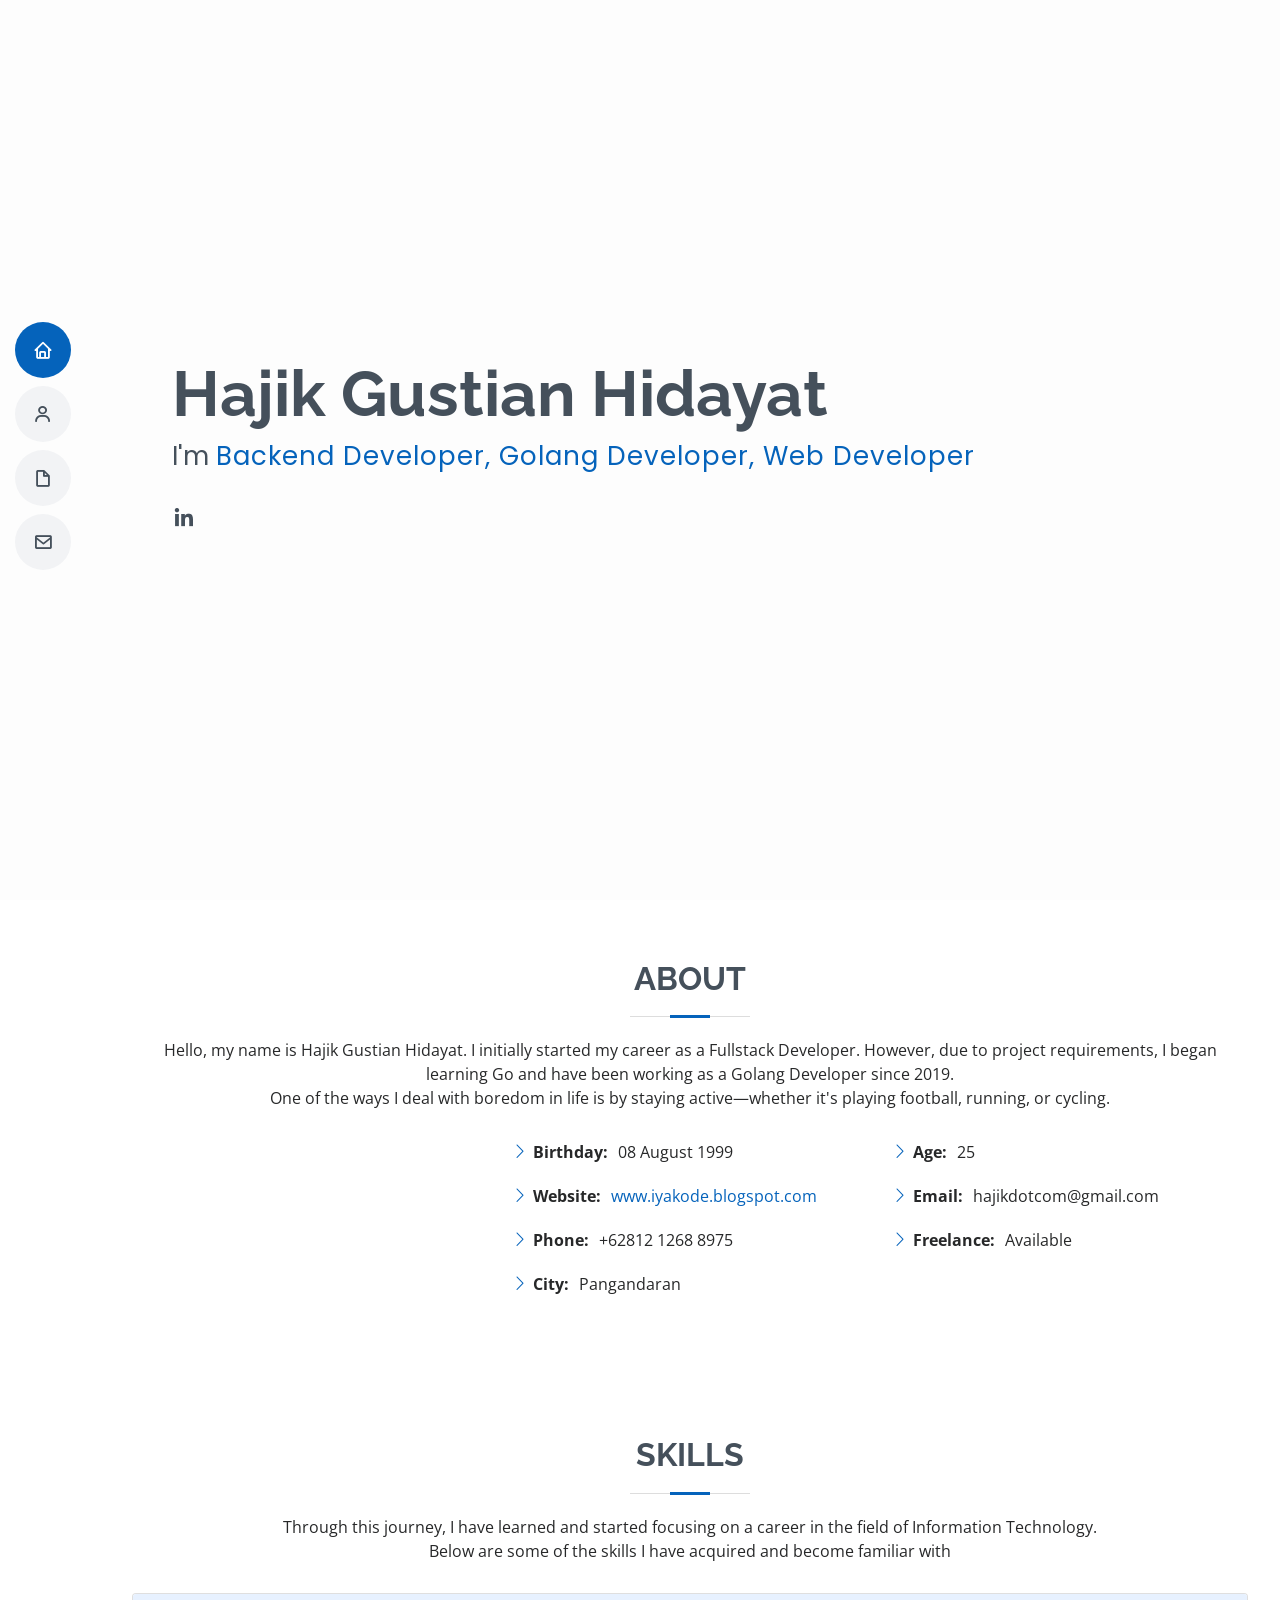
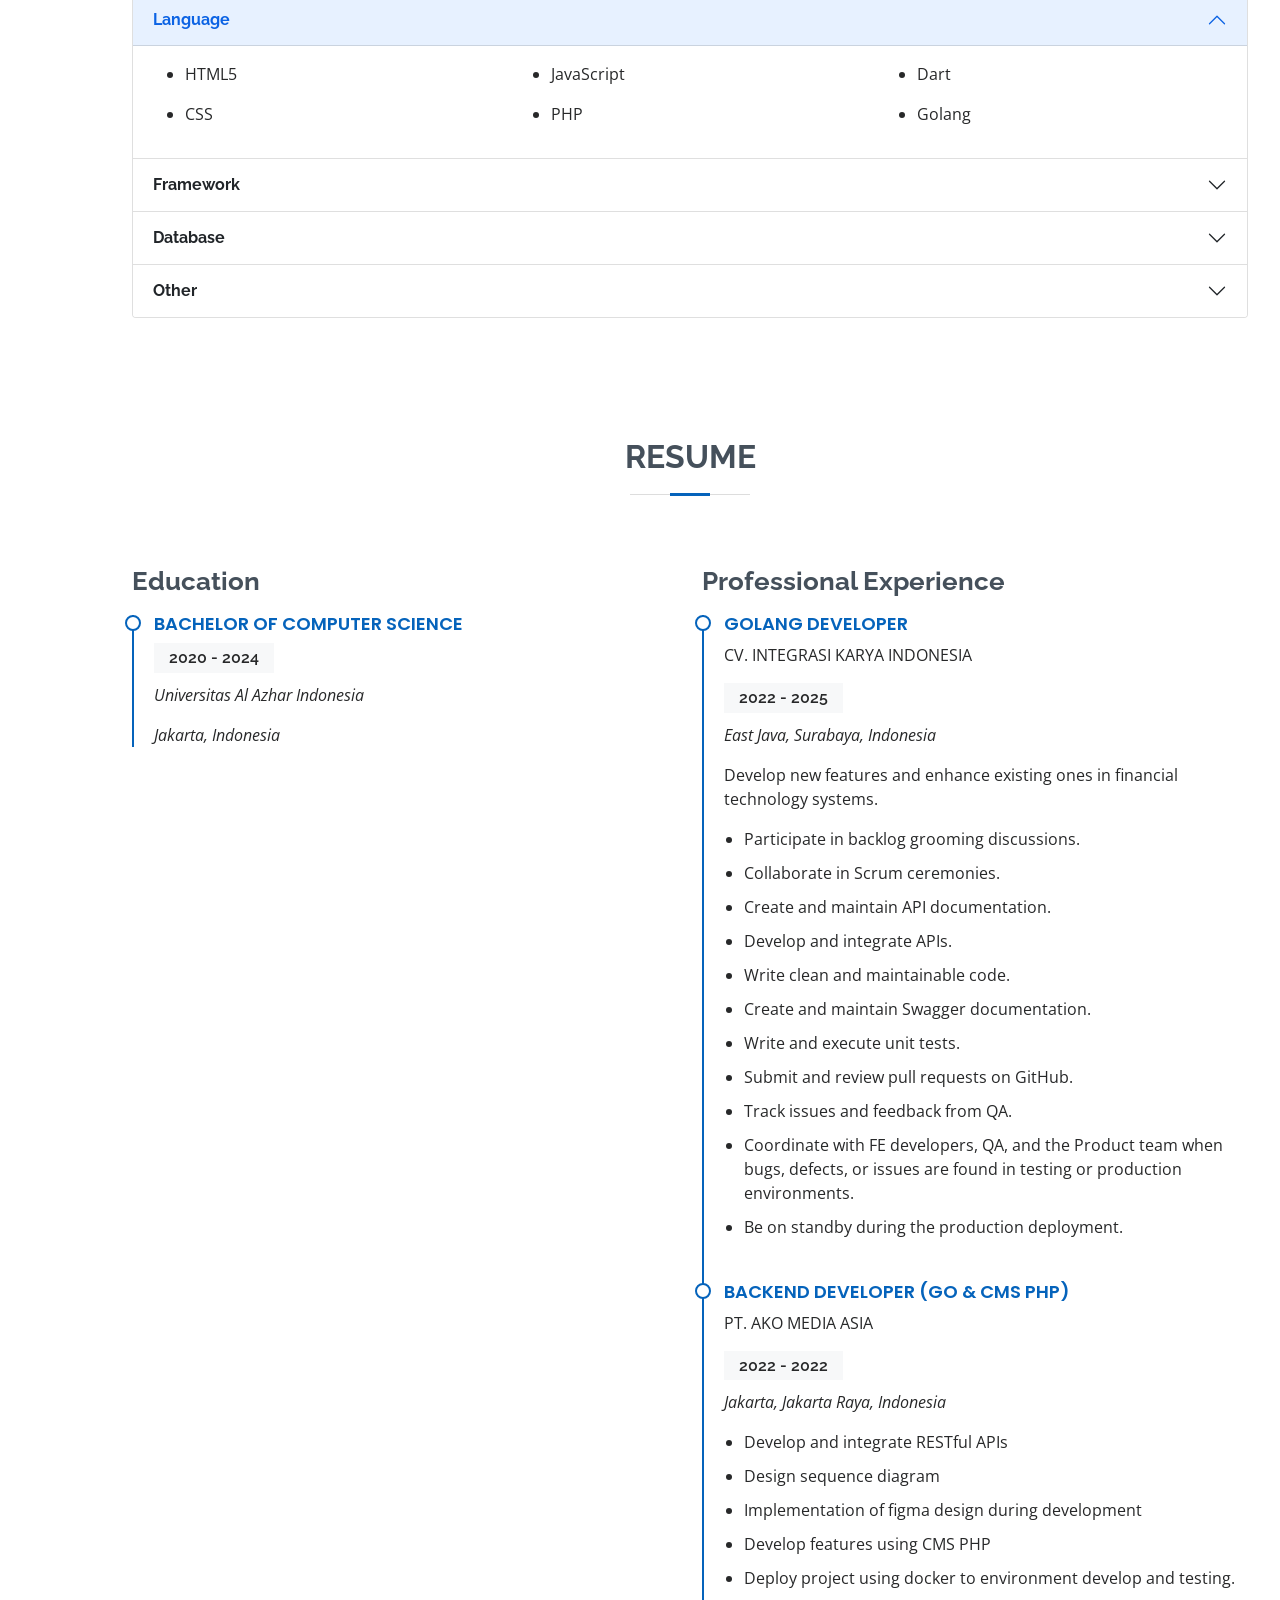
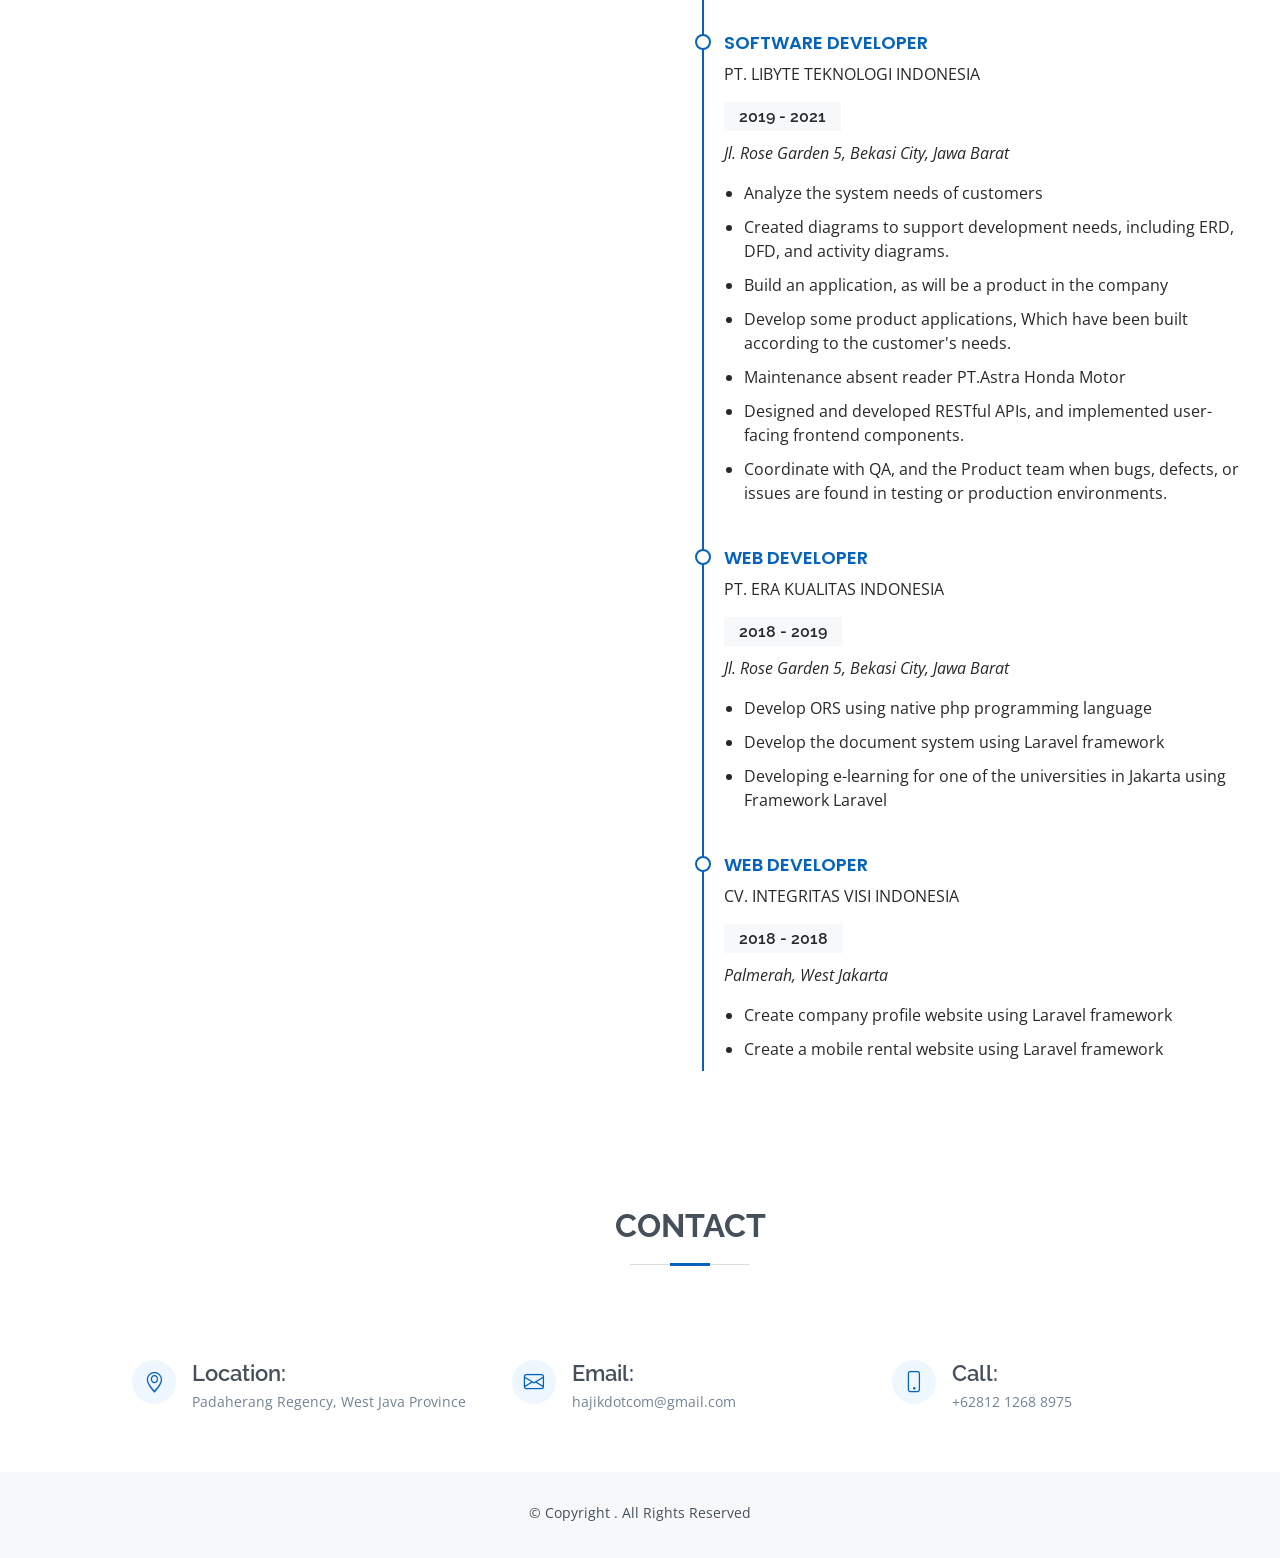
==== commit ce527cc4: "Update index.html adjustment data" ====
--- a/index.html
+++ b/index.html
@@ -69,11 +69,11 @@
               ><i class="bx bx-file-blank"></i> <span>Resume</span></a
             >
           </li>
-          <li>
+          <!-- <li>
             <a href="#portfolio" class="nav-link scrollto"
               ><i class="bx bx-book-content"></i> <span>Portfolio</span></a
             >
-          </li>
+          </li> -->
           <!-- <li><a href="#services" class="nav-link scrollto"><i class="bx bx-server"></i> <span>Services</span></a></li> -->
           <li>
             <a href="#contact" class="nav-link scrollto"
@@ -92,14 +92,14 @@
         <h1>Hajik Gustian Hidayat</h1>
         <p>
           I'm
-          <span class="typed" data-typed-items="Developer, Freelancer"></span>
+          <span class="" data-typed-items="Backend Developer, Golang Developer">Backend Developer, Golang Developer, Web Developer</span>
         </p>
         <div class="social-links">
-          <a href="#" class="twitter"><i class="bx bxl-twitter"></i></a>
-          <a href="#" class="facebook"><i class="bx bxl-facebook"></i></a>
-          <a href="#" class="instagram"><i class="bx bxl-instagram"></i></a>
-          <a href="#" class="google-plus"><i class="bx bxl-skype"></i></a>
-          <a href="#" class="linkedin"><i class="bx bxl-linkedin"></i></a>
+          <!-- <a href="#" class="twitter"><i class="bx bxl-twitter"></i></a> -->
+          <!-- <a href="#" class="facebook"><i class="bx bxl-facebook"></i></a> -->
+          <!-- <a href="#" class="instagram"><i class="bx bxl-instagram"></i></a> -->
+          <!-- <a href="#" class="google-plus"><i class="bx bxl-skype"></i></a> -->
+          <a href="https://www.linkedin.com/in/hajik-gustian-hidayat-6ab575162/" class="linkedin"><i class="bx bxl-linkedin"></i></a>
         </div>
       </div>
     </section>
@@ -112,23 +112,20 @@
           <div class="section-title">
             <h2>About</h2>
             <p>
-              Magnam dolores commodi suscipit. Necessitatibus eius consequatur
-              ex aliquid fuga eum quidem. Sit sint consectetur velit. Quisquam
-              quos quisquam cupiditate. Et nemo qui impedit suscipit alias ea.
-              Quia fugiat sit in iste officiis commodi quidem hic quas.
+             Hello, my name is Hajik Gustian Hidayat. I initially started my career as a Fullstack Developer. However, due to project requirements, I began learning Go and have been working as a Golang Developer since 2019. <br> One of the ways I deal with boredom in life is by staying active—whether it's playing football, running, or cycling.
             </p>
           </div>
 
           <div class="row">
             <div class="col-lg-4">
-              <img src="assets/img/profile-img2.jpg" class="img-fluid" alt="" />
+              <img src="assets/img/profil.jpg" class="img-fluid" alt="" style="max-width: 200px;" />
             </div>
             <div class="col-lg-8 pt-4 pt-lg-0 content">
-              <h3>Web Developer.</h3>
+              <!-- <h3>Web Developer.</h3>
               <p class="fst-italic">
                 Lorem ipsum dolor sit amet, consectetur adipiscing elit, sed do
                 eiusmod tempor incididunt ut labore et dolore magna aliqua.
-              </p>
+              </p> -->
               <div class="row">
                 <div class="col-lg-6">
                   <ul>
@@ -139,7 +136,7 @@
                     <li>
                       <i class="bi bi-chevron-right"></i>
                       <strong>Website:</strong>
-                      <span>www.gardukoding.blogspot.com</span>
+                      <span><a href="www.iyakode.blogspot.com">www.iyakode.blogspot.com</a></span>
                     </li>
                     <li>
                       <i class="bi bi-chevron-right"></i>
@@ -155,12 +152,12 @@
                   <ul>
                     <li>
                       <i class="bi bi-chevron-right"></i> <strong>Age:</strong>
-                      <span>22</span>
+                      <span>25</span>
                     </li>
                     <!-- <li><i class="bi bi-chevron-right"></i> <strong>Degree:</strong> <span>Master</span></li> -->
                     <li>
                       <i class="bi bi-chevron-right"></i>
-                      <strong>PhEmailone:</strong>
+                      <strong>Email:</strong>
                       <span>hajikdotcom@gmail.com</span>
                     </li>
                     <li>
@@ -170,90 +167,11 @@
                   </ul>
                 </div>
               </div>
-              <p>
-                Officiis eligendi itaque labore et dolorum mollitia officiis
-                optio vero. Quisquam sunt adipisci omnis et ut. Nulla
-                accusantium dolor incidunt officia tempore. Et eius omnis.
-                Cupiditate ut dicta maxime officiis quidem quia. Sed et
-                consectetur qui quia repellendus itaque neque. Aliquid amet
-                quidem ut quaerat cupiditate. Ab et eum qui repellendus omnis
-                culpa magni laudantium dolores.
-              </p>
             </div>
           </div>
         </div>
       </section>
       <!-- End About Section -->
-
-      <!-- ======= Facts Section ======= -->
-      <section id="facts" class="facts">
-        <div class="container" data-aos="fade-up">
-          <div class="section-title">
-            <h2>Facts</h2>
-            <p>
-              Magnam dolores commodi suscipit. Necessitatibus eius consequatur
-              ex aliquid fuga eum quidem. Sit sint consectetur velit. Quisquam
-              quos quisquam cupiditate. Et nemo qui impedit suscipit alias ea.
-              Quia fugiat sit in iste officiis commodi quidem hic quas.
-            </p>
-          </div>
-
-          <div class="row">
-            <div class="col-lg-3 col-md-6">
-              <div class="count-box">
-                <i class="bi bi-emoji-smile"></i>
-                <span
-                  data-purecounter-start="0"
-                  data-purecounter-end="232"
-                  data-purecounter-duration="1"
-                  class="purecounter"
-                ></span>
-                <p>Happy Clients</p>
-              </div>
-            </div>
-
-            <div class="col-lg-3 col-md-6 mt-5 mt-md-0">
-              <div class="count-box">
-                <i class="bi bi-journal-richtext"></i>
-                <span
-                  data-purecounter-start="0"
-                  data-purecounter-end="521"
-                  data-purecounter-duration="1"
-                  class="purecounter"
-                ></span>
-                <p>Projects</p>
-              </div>
-            </div>
-
-            <div class="col-lg-3 col-md-6 mt-5 mt-lg-0">
-              <div class="count-box">
-                <i class="bi bi-headset"></i>
-                <span
-                  data-purecounter-start="0"
-                  data-purecounter-end="1463"
-                  data-purecounter-duration="1"
-                  class="purecounter"
-                ></span>
-                <p>Hours Of Support</p>
-              </div>
-            </div>
-
-            <div class="col-lg-3 col-md-6 mt-5 mt-lg-0">
-              <div class="count-box">
-                <i class="bi bi-award"></i>
-                <span
-                  data-purecounter-start="0"
-                  data-purecounter-end="25"
-                  data-purecounter-duration="1"
-                  class="purecounter"
-                ></span>
-                <p>Awards</p>
-              </div>
-            </div>
-          </div>
-        </div>
-      </section>
-      <!-- End Facts Section -->
 
       <!-- ======= Skills Section ======= -->
       <section id="skills" class="skills section-bg">
@@ -261,63 +179,130 @@
           <div class="section-title">
             <h2>Skills</h2>
             <p>
-              Magnam dolores commodi suscipit. Necessitatibus eius consequatur
-              ex aliquid fuga eum quidem. Sit sint consectetur velit. Quisquam
-              quos quisquam cupiditate. Et nemo qui impedit suscipit alias ea.
-              Quia fugiat sit in iste officiis commodi quidem hic quas.
+              Through this journey, I have learned and started focusing on a career in the field of Information Technology. <br>
+              Below are some of the skills I have acquired and become familiar with
             </p>
           </div>
 
           <div class="row skills-content">
+            <div class="col-lg-12">
+              <div class="accordion" id="accordionPanelsStayOpenExample">
+                <div class="accordion-item">
+                  <h2 class="accordion-header">
+                    <button class="accordion-button" type="button" data-bs-toggle="collapse" data-bs-target="#panelsStayOpen-collapseOne" aria-expanded="true" aria-controls="panelsStayOpen-collapseOne">
+                      <strong>Language</strong>
+                    </button>
+                  </h2>
+                  <div id="panelsStayOpen-collapseOne" class="accordion-collapse collapse show">
+                    <div class="accordion-body">
+                      <div class="row">
+                        <div class="col-lg-4">
+                          <ul><li>HTML5</li></ul>
+                          <ul><li>CSS</li></ul>
+                        </div>
+                        <div class="col-lg-4">
+                          <ul><li>JavaScript</li></ul>
+                          <ul><li>PHP</li></ul>
+                        </div>
+                        <div class="col-lg-4">
+                          <ul><li>Dart</li></ul>
+                          <ul><li>Golang</li></ul>
+                        </div>
+                      </div>
+                    </div>
+                  </div>
+                </div>
+                <div class="accordion-item">
+                  <h2 class="accordion-header">
+                    <button class="accordion-button collapsed" type="button" data-bs-toggle="collapse" data-bs-target="#panelsStayOpen-collapseTwo" aria-expanded="false" aria-controls="panelsStayOpen-collapseTwo">
+                      <strong>Framework</strong>
+                    </button>
+                  </h2>
+                  <div id="panelsStayOpen-collapseTwo" class="accordion-collapse collapse">
+                    <div class="accordion-body">
+                      <div class="row">
+                        <div class="col-lg-4">
+                          <ul><li>Bootstrap (CSS)</li></ul>
+                          <ul><li>jQuery (JS)</li></ul>
+                          <ul><li>Laravel (PHP)</li></ul>
+                        </div>
+                        <div class="col-lg-4">
+                          <ul><li>CodeIgniter (PHP)</li></ul>
+                          <ul><li>Flutter (DART)</li></ul>
+                          <ul><li>Echo  (Golang)</li></ul>
+                        </div>
+                        <div class="col-lg-4">
+                          <ul><li>Fiber (Golang)</li></ul>
+                          <ul><li>Beego (Golang)</li></ul>
+                        </div>
+                      </div>
+                    </div>
+                  </div>
+                </div>
+                <div class="accordion-item">
+                  <h2 class="accordion-header">
+                    <button class="accordion-button collapsed" type="button" data-bs-toggle="collapse" data-bs-target="#panelsStayOpen-collapseThree" aria-expanded="false" aria-controls="panelsStayOpen-collapseThree">
+                      <strong>Database</strong>
+                    </button>
+                  </h2>
+                  <div id="panelsStayOpen-collapseThree" class="accordion-collapse collapse">
+                    <div class="accordion-body">
+                      <div class="row">
+                        <div class="col-lg-4">
+                          <ul><li>MySql</li></ul>
+                        </div>
+                        <div class="col-lg-4">
+                          <ul><li>PostgreSQL</li></ul>
+                        </div>
+                        <div class="col-lg-4">
+                          <ul><li>SqlLite</li></ul>
+                        </div>
+                      </div>
+                    </div>
+                  </div>
+                </div>
+                <div class="accordion-item">
+                  <h2 class="accordion-header">
+                    <button class="accordion-button collapsed" type="button" data-bs-toggle="collapse" data-bs-target="#panelsStayOpen-collapseFour" aria-expanded="false" aria-controls="panelsStayOpen-collapseFour">
+                      <strong>Other</strong>
+                    </button>
+                  </h2>
+                  <div id="panelsStayOpen-collapseFour" class="accordion-collapse collapse">
+                    <div class="accordion-body">
+                      <div class="row">
+                        <div class="col-lg-4">
+                          <ul><li>Ajax</li></ul>
+                          <ul><li>MVC</li></ul>
+                          <ul><li>OOP</li></ul>
+                          <ul><li>Github</li></ul>
+                        </div>
+                        <div class="col-lg-4">
+                          <ul><li>Redis</li></ul>
+                          <ul><li>JWT</li></ul>
+                          <ul><li>Design Pattern</li></ul>
+                          <ul><li>Message Broker</li></ul>
+                        </div>
+                        <div class="col-lg-4">
+                          <ul><li>New Relic</li></ul>
+                          <ul><li>Linux</li></ul>
+                          <ul><li>Scrum</li></ul>
+                          <ul><li>Clean Architecture</li></ul>
+                        </div>
+                      </div>
+                    </div>
+                  </div>
+                </div>
+              </div>
+            </div>
+
             <div class="col-lg-6">
-              <div class="progress">
-                <span class="skill">HTML <i class="val">100%</i></span>
-                <div class="progress-bar-wrap">
-                  <div
-                    class="progress-bar"
-                    role="progressbar"
-                    aria-valuenow="100"
-                    aria-valuemin="0"
-                    aria-valuemax="100"
-                  ></div>
-                </div>
-              </div>
-
-              <div class="progress">
-                <span class="skill">CSS <i class="val">90%</i></span>
-                <div class="progress-bar-wrap">
-                  <div
-                    class="progress-bar"
-                    role="progressbar"
-                    aria-valuenow="90"
-                    aria-valuemin="0"
-                    aria-valuemax="100"
-                  ></div>
-                </div>
-              </div>
-
-              <div class="progress">
-                <span class="skill">JavaScript <i class="val">75%</i></span>
+              <!-- <div class="progress">
+                <span class="skill">PHP <i class="val">75%</i></span>
                 <div class="progress-bar-wrap">
                   <div
                     class="progress-bar"
                     role="progressbar"
                     aria-valuenow="75"
-                    aria-valuemin="0"
-                    aria-valuemax="100"
-                  ></div>
-                </div>
-              </div>
-            </div>
-
-            <div class="col-lg-6">
-              <div class="progress">
-                <span class="skill">PHP <i class="val">80%</i></span>
-                <div class="progress-bar-wrap">
-                  <div
-                    class="progress-bar"
-                    role="progressbar"
-                    aria-valuenow="80"
                     aria-valuemin="0"
                     aria-valuemax="100"
                   ></div>
@@ -338,17 +323,17 @@
               </div>
 
               <div class="progress">
-                <span class="skill">Photoshop <i class="val">55%</i></span>
+                <span class="skill">Golang <i class="val">90%</i></span>
                 <div class="progress-bar-wrap">
                   <div
                     class="progress-bar"
                     role="progressbar"
-                    aria-valuenow="55"
+                    aria-valuenow="90"
                     aria-valuemin="0"
                     aria-valuemax="100"
                   ></div>
                 </div>
-              </div>
+              </div> -->
             </div>
           </div>
         </div>
@@ -360,102 +345,149 @@
         <div class="container" data-aos="fade-up">
           <div class="section-title">
             <h2>Resume</h2>
-            <p>
-              Magnam dolores commodi suscipit. Necessitatibus eius consequatur
-              ex aliquid fuga eum quidem. Sit sint consectetur velit. Quisquam
-              quos quisquam cupiditate. Et nemo qui impedit suscipit alias ea.
-              Quia fugiat sit in iste officiis commodi quidem hic quas.
-            </p>
           </div>
 
           <div class="row">
             <div class="col-lg-6">
-              <h3 class="resume-title">Sumary</h3>
-              <div class="resume-item pb-0">
-                <h4>Hajik Gustian Hidayat</h4>
-                <p>
-                  <em
-                    >Innovative and deadline-driven Graphic Designer with 3+
-                    years of experience designing and developing user-centered
-                    digital/print marketing material from initial concept to
-                    final, polished deliverable.</em
-                  >
-                </p>
-                <ul>
-                  <li>Portland par 127,Orlando, FL</li>
-                  <li>(123) 456-7891</li>
-                  <li>alice.barkley@example.com</li>
-                </ul>
-              </div>
-
+             
               <h3 class="resume-title">Education</h3>
               <div class="resume-item">
-                <h4>Master of Fine Arts &amp; Graphic Design</h4>
-                <h5>2015 - 2016</h5>
-                <p><em>Rochester Institute of Technology, Rochester, NY</em></p>
-                <p>
-                  Qui deserunt veniam. Et sed aliquam labore tempore sed
-                  quisquam iusto autem sit. Ea vero voluptatum qui ut
-                  dignissimos deleniti nerada porti sand markend
-                </p>
-              </div>
-              <div class="resume-item">
-                <h4>Bachelor of Fine Arts &amp; Graphic Design</h4>
-                <h5>2010 - 2014</h5>
-                <p><em>Rochester Institute of Technology, Rochester, NY</em></p>
-                <p>
+                <h4>Bachelor of Computer Science</h4>
+                <h5>2020 - 2024</h5>
+                <p><em>Universitas Al Azhar Indonesia</em></p>
+                <p><em>Jakarta, Indonesia</em></p>
+                <!-- <p>
                   Quia nobis sequi est occaecati aut. Repudiandae et iusto quae
                   reiciendis et quis Eius vel ratione eius unde vitae rerum
                   voluptates asperiores voluptatem Earum molestiae consequatur
                   neque etlon sader mart dila
-                </p>
+                </p> -->
               </div>
             </div>
             <div class="col-lg-6">
               <h3 class="resume-title">Professional Experience</h3>
               <div class="resume-item">
-                <h4>Senior graphic design specialist</h4>
-                <h5>2019 - Present</h5>
-                <p><em>Experion, New York, NY </em></p>
+                <h4>Golang Developer</h4>
+                <p>CV. INTEGRASI KARYA INDONESIA</p>
+                <h5>2022 - 2025</h5>
+                <p><em>East Java, Surabaya, Indonesia</em></p>
+                <p>Develop new features and enhance existing ones in financial technology systems.</p>
                 <ul>
                   <li>
-                    Lead in the design, development, and implementation of the
-                    graphic, layout, and production communication materials
-                  </li>
-                  <li>
-                    Delegate tasks to the 7 members of the design team and
-                    provide counsel on all aspects of the project.
-                  </li>
-                  <li>
-                    Supervise the assessment of all graphic materials in order
-                    to ensure quality and accuracy of the design
-                  </li>
-                  <li>
-                    Oversee the efficient use of production project budgets
-                    ranging from $2,000 - $25,000
+                    Participate in backlog grooming discussions.
+                  </li>
+                  <li>
+                    Collaborate in Scrum ceremonies.
+                  </li>
+                  <li>
+                    Create and maintain API documentation.
+                  </li>
+                  <li>
+                    Develop and integrate APIs.
+                  </li>
+                  <li>
+                    Write clean and maintainable code.
+                  </li>
+                  <li>
+                    Create and maintain Swagger documentation.
+                  </li>
+                  <li>
+                    Write and execute unit tests.
+                  </li>
+                  <li>
+                    Submit and review pull requests on GitHub.
+                  </li>
+                  <li>
+                    Track issues and feedback from QA.
+                  </li>
+                  <li>
+                    Coordinate with FE developers, QA, and the Product team when bugs, defects, or issues are found in testing or production environments.
+                  </li>
+                  <li>
+                    Be on standby during the production deployment.
                   </li>
                 </ul>
               </div>
               <div class="resume-item">
-                <h4>Graphic design specialist</h4>
-                <h5>2017 - 2018</h5>
-                <p><em>Stepping Stone Advertising, New York, NY</em></p>
+                <h4>Backend Developer (Go & CMS PHP) </h4>
+                <p>PT. AKO MEDIA ASIA</p>
+                <h5>2022 - 2022</h5>
+                <p><em>Jakarta, Jakarta Raya, Indonesia </em></p>
                 <ul>
                   <li>
-                    Developed numerous marketing programs (logos,
-                    brochures,infographics, presentations, and advertisements).
-                  </li>
-                  <li>
-                    Managed up to 5 projects or tasks at a given time while
-                    under pressure
-                  </li>
-                  <li>
-                    Recommended and consulted with clients on the most
-                    appropriate graphic design
-                  </li>
-                  <li>
-                    Created 4+ design presentations and proposals a month for
-                    clients and account managers
+                    Develop and integrate RESTful APIs
+                  </li>
+                  <li>
+                    Design sequence diagram
+                  </li>
+                  <li>
+                    Implementation of figma design during development
+                  </li>
+                  <li>
+                    Develop features using CMS PHP
+                  </li>
+                  <li>
+                    Deploy project using docker to environment develop and testing.
+                  </li>
+                </ul>
+              </div>
+              <div class="resume-item">
+                <h4>Software Developer</h4>
+                <p>PT. LIBYTE TEKNOLOGI INDONESIA</p>
+                <h5>2019 - 2021</h5>
+                <p><em>Jl. Rose Garden 5, Bekasi City, Jawa Barat</em></p>
+                <ul>
+                  <li>
+                    Analyze the system needs of customers
+                  </li>
+                  <li>
+                    Created diagrams to support development needs, including ERD, DFD, and activity diagrams.
+                  </li>
+                  <li>
+                    Build an application, as will be a product in the company
+                  </li>
+                  <li>
+                    Develop some product applications, Which have been built according to the customer's needs.
+                  </li>
+                  <li>
+                    Maintenance absent reader PT.Astra Honda Motor
+                  </li>
+                  <li>
+                    Designed and developed RESTful APIs, and implemented user-facing frontend components.
+                  </li>
+                  <li>
+                    Coordinate with QA, and the Product team when bugs, defects, or issues are found in testing or production environments.
+                  </li>
+                </ul>
+              </div>
+              <div class="resume-item">
+                <h4>Web Developer</h4>
+                <p>PT. ERA KUALITAS INDONESIA</p>
+                <h5>2018 - 2019</h5>
+                <p><em>Jl. Rose Garden 5, Bekasi City, Jawa Barat</em></p>
+                <ul>
+                  <li>
+                    Develop ORS using native php programming language
+                  </li>
+                  <li>
+                    Develop the document system using Laravel framework
+                  </li>
+                  <li>
+                    Developing e-learning for one of the universities in Jakarta using  Framework Laravel
+                  </li>
+                </ul>
+              </div>
+              <div class="resume-item">
+                <h4>Web Developer</h4>
+                <p>CV. INTEGRITAS VISI INDONESIA</p>
+                <h5>2018 - 2018</h5>
+                <p><em>Palmerah, West Jakarta</em></p>
+                <ul>
+                  <li>
+                    Create company profile website using Laravel framework
+                  </li>
+                  <li>
+                    Create a mobile rental website using Laravel framework
                   </li>
                 </ul>
               </div>
@@ -466,7 +498,7 @@
       <!-- End Resume Section -->
 
       <!-- ======= Portfolio Section ======= -->
-      <section id="portfolio" class="portfolio section-bg">
+      <!-- <section id="portfolio" class="portfolio section-bg">
         <div class="container" data-aos="fade-up">
           <div class="section-title">
             <h2>Portfolio</h2>
@@ -769,226 +801,8 @@
             </div>
           </div>
         </div>
-      </section>
+      </section> -->
       <!-- End Portfolio Section -->
-
-      <!-- ======= Services Section ======= -->
-      <!-- <section id="services" class="services">
-      <div class="container" data-aos="fade-up">
-
-        <div class="section-title">
-          <h2>Services</h2>
-          <p>Magnam dolores commodi suscipit. Necessitatibus eius consequatur ex aliquid fuga eum quidem. Sit sint consectetur velit. Quisquam quos quisquam cupiditate. Et nemo qui impedit suscipit alias ea. Quia fugiat sit in iste officiis commodi quidem hic quas.</p>
-        </div>
-
-        <div class="row">
-
-          <div class="col-lg-4 col-md-6 d-flex align-items-stretch" data-aos="zoom-in" data-aos-delay="100">
-            <div class="icon-box iconbox-blue">
-              <div class="icon">
-                <svg width="100" height="100" viewBox="0 0 600 600" xmlns="http://www.w3.org/2000/svg">
-                  <path stroke="none" stroke-width="0" fill="#f5f5f5" d="M300,521.0016835830174C376.1290562159157,517.8887921683347,466.0731472004068,529.7835943286574,510.70327084640275,468.03025145048787C554.3714126377745,407.6079735673963,508.03601936045806,328.9844924480964,491.2728898941984,256.3432110539036C474.5976632858925,184.082847569629,479.9380746630129,96.60480741107993,416.23090153303,58.64404602377083C348.86323505073057,18.502131276798302,261.93793281208167,40.57373210992963,193.5410806939664,78.93577620505333C130.42746243093433,114.334589627462,98.30271207620316,179.96522072025542,76.75703585869454,249.04625023123273C51.97151888228291,328.5150500222984,13.704378332031375,421.85034740162234,66.52175969318436,486.19268352777647C119.04800174914682,550.1803526380478,217.28368757567262,524.383925680826,300,521.0016835830174"></path>
-                </svg>
-                <i class="bx bxl-dribbble"></i>
-              </div>
-              <h4><a href="">Lorem Ipsum</a></h4>
-              <p>Voluptatum deleniti atque corrupti quos dolores et quas molestias excepturi</p>
-            </div>
-          </div>
-
-          <div class="col-lg-4 col-md-6 d-flex align-items-stretch mt-4 mt-md-0" data-aos="zoom-in" data-aos-delay="200">
-            <div class="icon-box iconbox-orange ">
-              <div class="icon">
-                <svg width="100" height="100" viewBox="0 0 600 600" xmlns="http://www.w3.org/2000/svg">
-                  <path stroke="none" stroke-width="0" fill="#f5f5f5" d="M300,582.0697525312426C382.5290701553225,586.8405444964366,449.9789794690241,525.3245884688669,502.5850820975895,461.55621195738473C556.606425686781,396.0723002908107,615.8543463187945,314.28637112970534,586.6730223649479,234.56875336149918C558.9533121215079,158.8439757836574,454.9685369536778,164.00468322053177,381.49747125262974,130.76875717737553C312.15926192815925,99.40240125094834,248.97055460311594,18.661163978235184,179.8680185752513,50.54337015887873C110.5421016452524,82.52863877960104,119.82277516462835,180.83849132639028,109.12597500060166,256.43424936330496C100.08760227029461,320.3096726198365,92.17705696193138,384.0621239912766,124.79988738764834,439.7174275375508C164.83382741302287,508.01625554203684,220.96474134820875,577.5009287672846,300,582.0697525312426"></path>
-                </svg>
-                <i class="bx bx-file"></i>
-              </div>
-              <h4><a href="">Sed Perspiciatis</a></h4>
-              <p>Duis aute irure dolor in reprehenderit in voluptate velit esse cillum dolore</p>
-            </div>
-          </div>
-
-          <div class="col-lg-4 col-md-6 d-flex align-items-stretch mt-4 mt-lg-0" data-aos="zoom-in" data-aos-delay="300">
-            <div class="icon-box iconbox-pink">
-              <div class="icon">
-                <svg width="100" height="100" viewBox="0 0 600 600" xmlns="http://www.w3.org/2000/svg">
-                  <path stroke="none" stroke-width="0" fill="#f5f5f5" d="M300,541.5067337569781C382.14930387511276,545.0595476570109,479.8736841581634,548.3450877840088,526.4010558755058,480.5488172755941C571.5218469581645,414.80211281144784,517.5187510058486,332.0715597781072,496.52539010469104,255.14436215662573C477.37192572678356,184.95920475031193,473.57363656557914,105.61284051026155,413.0603344069578,65.22779650032875C343.27470386102294,18.654635553484475,251.2091493199835,5.337323636656869,175.0934190732945,40.62881213300186C97.87086631185822,76.43348514350839,51.98124368387456,156.15599469081315,36.44837278890362,239.84606092416172C21.716077023791087,319.22268207091537,43.775223500013084,401.1760424656574,96.891909868211,461.97329694683043C147.22146801428983,519.5804099606455,223.5754009179313,538.201503339737,300,541.5067337569781"></path>
-                </svg>
-                <i class="bx bx-tachometer"></i>
-              </div>
-              <h4><a href="">Magni Dolores</a></h4>
-              <p>Excepteur sint occaecat cupidatat non proident, sunt in culpa qui officia</p>
-            </div>
-          </div>
-
-          <div class="col-lg-4 col-md-6 d-flex align-items-stretch mt-4" data-aos="zoom-in" data-aos-delay="100">
-            <div class="icon-box iconbox-yellow">
-              <div class="icon">
-                <svg width="100" height="100" viewBox="0 0 600 600" xmlns="http://www.w3.org/2000/svg">
-                  <path stroke="none" stroke-width="0" fill="#f5f5f5" d="M300,503.46388370962813C374.79870501325706,506.71871716319447,464.8034551963731,527.1746412648533,510.4981551193396,467.86667711651364C555.9287308511215,408.9015244558933,512.6030010748507,327.5744911775523,490.211057578863,256.5855673507754C471.097692560561,195.9906835881958,447.69079081568157,138.11976852964426,395.19560036434837,102.3242989838813C329.3053358748298,57.3949838291264,248.02791733380457,8.279543830951368,175.87071277845988,42.242879143198664C103.41431057327972,76.34704239035025,93.79494320519305,170.9812938413882,81.28167332365135,250.07896920659033C70.17666984294237,320.27484674793965,64.84698225790005,396.69656628748305,111.28512138212992,450.4950937839243C156.20124167950087,502.5303643271138,231.32542653798444,500.4755392045468,300,503.46388370962813"></path>
-                </svg>
-                <i class="bx bx-layer"></i>
-              </div>
-              <h4><a href="">Nemo Enim</a></h4>
-              <p>At vero eos et accusamus et iusto odio dignissimos ducimus qui blanditiis</p>
-            </div>
-          </div>
-
-          <div class="col-lg-4 col-md-6 d-flex align-items-stretch mt-4" data-aos="zoom-in" data-aos-delay="200">
-            <div class="icon-box iconbox-red">
-              <div class="icon">
-                <svg width="100" height="100" viewBox="0 0 600 600" xmlns="http://www.w3.org/2000/svg">
-                  <path stroke="none" stroke-width="0" fill="#f5f5f5" d="M300,532.3542879108572C369.38199826031484,532.3153073249985,429.10787420159085,491.63046689027357,474.5244479745417,439.17860296908856C522.8885846962883,383.3225815378663,569.1668002868075,314.3205725914397,550.7432151929288,242.7694973846089C532.6665558377875,172.5657663291529,456.2379748765914,142.6223662098291,390.3689995646985,112.34683881706744C326.66090330228417,83.06452184765237,258.84405631176094,53.51806209861945,193.32584062364296,78.48882559362697C121.61183558270385,105.82097193414197,62.805066853699245,167.19869350419734,48.57481801355237,242.6138429142374C34.843463184063346,315.3850353017275,76.69343916112496,383.4422959591041,125.22947124332185,439.3748458443577C170.7312796277747,491.8107796887764,230.57421082200815,532.3932930995766,300,532.3542879108572"></path>
-                </svg>
-                <i class="bx bx-slideshow"></i>
-              </div>
-              <h4><a href="">Dele Cardo</a></h4>
-              <p>Quis consequatur saepe eligendi voluptatem consequatur dolor consequuntur</p>
-            </div>
-          </div>
-
-          <div class="col-lg-4 col-md-6 d-flex align-items-stretch mt-4" data-aos="zoom-in" data-aos-delay="300">
-            <div class="icon-box iconbox-teal">
-              <div class="icon">
-                <svg width="100" height="100" viewBox="0 0 600 600" xmlns="http://www.w3.org/2000/svg">
-                  <path stroke="none" stroke-width="0" fill="#f5f5f5" d="M300,566.797414625762C385.7384707136149,576.1784315230908,478.7894351017131,552.8928747891023,531.9192734346935,484.94944893311C584.6109503024035,417.5663521118492,582.489472248146,322.67544863468447,553.9536738515405,242.03673114598146C529.1557734026468,171.96086150256528,465.24506316201064,127.66468636344209,395.9583748389544,100.7403814666027C334.2173773831606,76.7482773500951,269.4350130405921,84.62216499799875,207.1952322260088,107.2889140133804C132.92018162631612,134.33871894543012,41.79353780512637,160.00259165414826,22.644507872594943,236.69541883565114C3.319112789854554,314.0945973066697,72.72355303640163,379.243833228382,124.04198916343866,440.3218312028393C172.9286146004772,498.5055451809895,224.45579914871206,558.5317968840102,300,566.797414625762"></path>
-                </svg>
-                <i class="bx bx-arch"></i>
-              </div>
-              <h4><a href="">Divera Don</a></h4>
-              <p>Modi nostrum vel laborum. Porro fugit error sit minus sapiente sit aspernatur</p>
-            </div>
-          </div>
-
-        </div>
-
-      </div>
-    </section> -->
-      <!-- End Services Section -->
-
-      <!-- ======= Testimonials Section ======= -->
-      <section id="testimonials" class="testimonials section-bg">
-        <div class="container" data-aos="fade-up">
-          <div class="section-title">
-            <h2>Testimonials</h2>
-          </div>
-
-          <div
-            class="testimonials-slider swiper"
-            data-aos="fade-up"
-            data-aos-delay="100"
-          >
-            <div class="swiper-wrapper">
-              <div class="swiper-slide">
-                <div class="testimonial-item">
-                  <img
-                    src="assets/img/testimonials/testimonials-1.jpg"
-                    class="testimonial-img"
-                    alt=""
-                  />
-                  <h3>Saul Goodman</h3>
-                  <h4>Ceo &amp; Founder</h4>
-                  <p>
-                    <i class="bx bxs-quote-alt-left quote-icon-left"></i>
-                    Proin iaculis purus consequat sem cure digni ssim donec
-                    porttitora entum suscipit rhoncus. Accusantium quam,
-                    ultricies eget id, aliquam eget nibh et. Maecen aliquam,
-                    risus at semper.
-                    <i class="bx bxs-quote-alt-right quote-icon-right"></i>
-                  </p>
-                </div>
-              </div>
-              <!-- End testimonial item -->
-
-              <div class="swiper-slide">
-                <div class="testimonial-item">
-                  <img
-                    src="assets/img/testimonials/testimonials-2.jpg"
-                    class="testimonial-img"
-                    alt=""
-                  />
-                  <h3>Sara Wilsson</h3>
-                  <h4>Designer</h4>
-                  <p>
-                    <i class="bx bxs-quote-alt-left quote-icon-left"></i>
-                    Export tempor illum tamen malis malis eram quae irure esse
-                    labore quem cillum quid cillum eram malis quorum velit fore
-                    eram velit sunt aliqua noster fugiat irure amet legam anim
-                    culpa.
-                    <i class="bx bxs-quote-alt-right quote-icon-right"></i>
-                  </p>
-                </div>
-              </div>
-              <!-- End testimonial item -->
-
-              <div class="swiper-slide">
-                <div class="testimonial-item">
-                  <img
-                    src="assets/img/testimonials/testimonials-3.jpg"
-                    class="testimonial-img"
-                    alt=""
-                  />
-                  <h3>Jena Karlis</h3>
-                  <h4>Store Owner</h4>
-                  <p>
-                    <i class="bx bxs-quote-alt-left quote-icon-left"></i>
-                    Enim nisi quem export duis labore cillum quae magna enim
-                    sint quorum nulla quem veniam duis minim tempor labore quem
-                    eram duis noster aute amet eram fore quis sint minim.
-                    <i class="bx bxs-quote-alt-right quote-icon-right"></i>
-                  </p>
-                </div>
-              </div>
-              <!-- End testimonial item -->
-
-              <div class="swiper-slide">
-                <div class="testimonial-item">
-                  <img
-                    src="assets/img/testimonials/testimonials-4.jpg"
-                    class="testimonial-img"
-                    alt=""
-                  />
-                  <h3>Matt Brandon</h3>
-                  <h4>Freelancer</h4>
-                  <p>
-                    <i class="bx bxs-quote-alt-left quote-icon-left"></i>
-                    Fugiat enim eram quae cillum dolore dolor amet nulla culpa
-                    multos export minim fugiat minim velit minim dolor enim duis
-                    veniam ipsum anim magna sunt elit fore quem dolore labore
-                    illum veniam.
-                    <i class="bx bxs-quote-alt-right quote-icon-right"></i>
-                  </p>
-                </div>
-              </div>
-              <!-- End testimonial item -->
-
-              <div class="swiper-slide">
-                <div class="testimonial-item">
-                  <img
-                    src="assets/img/testimonials/testimonials-5.jpg"
-                    class="testimonial-img"
-                    alt=""
-                  />
-                  <h3>John Larson</h3>
-                  <h4>Entrepreneur</h4>
-                  <p>
-                    <i class="bx bxs-quote-alt-left quote-icon-left"></i>
-                    Quis quorum aliqua sint quem legam fore sunt eram irure
-                    aliqua veniam tempor noster veniam enim culpa labore duis
-                    sunt culpa nulla illum cillum fugiat legam esse veniam culpa
-                    fore nisi cillum quid.
-                    <i class="bx bxs-quote-alt-right quote-icon-right"></i>
-                  </p>
-                </div>
-              </div>
-              <!-- End testimonial item -->
-            </div>
-            <div class="swiper-pagination"></div>
-          </div>
-        </div>
-      </section>
-      <!-- End Testimonials Section -->
 
       <!-- ======= Contact Section ======= -->
       <section id="contact" class="contact">
@@ -998,19 +812,6 @@
           </div>
 
           <div class="row mt-1">
-            <!-- <div class="col-lg-4">
-
-            <div class="info">
-              <div class="address">
-                <i class="bi bi-geo-alt"></i>
-                <h4>Location:</h4>
-                <p>
-                  Padaherang Regency, West Java Province
-                </p>
-              </div>
-            </div>
-
-          </div> -->
 
             <div class="col-lg-4">
               <div class="info">
@@ -1040,33 +841,6 @@
                 </div>
               </div>
             </div>
-
-            <!-- <div class="col-lg-8 mt-5 mt-lg-0">
-
-            <form action="forms/contact.php" method="post" role="form" class="php-email-form">
-              <div class="row">
-                <div class="col-md-6 form-group">
-                  <input type="text" name="name" class="form-control" id="name" placeholder="Your Name" required>
-                </div>
-                <div class="col-md-6 form-group mt-3 mt-md-0">
-                  <input type="email" class="form-control" name="email" id="email" placeholder="Your Email" required>
-                </div>
-              </div>
-              <div class="form-group mt-3">
-                <input type="text" class="form-control" name="subject" id="subject" placeholder="Subject" required>
-              </div>
-              <div class="form-group mt-3">
-                <textarea class="form-control" name="message" rows="5" placeholder="Message" required></textarea>
-              </div>
-              <div class="my-3">
-                <div class="loading">Loading</div>
-                <div class="error-message"></div>
-                <div class="sent-message">Your message has been sent. Thank you!</div>
-              </div>
-              <div class="text-center"><button type="submit">Send Message</button></div>
-            </form>
-
-          </div> -->
           </div>
         </div>
       </section>
@@ -1077,21 +851,8 @@
     <!-- ======= Footer ======= -->
     <footer id="footer">
       <div class="container">
-        <h3>Hajik Gustian Hidayat</h3>
-        <p>
-          Et aut eum quis fuga eos sunt ipsa nihil. Labore corporis magni
-          eligendi fuga maxime saepe commodi placeat.
-        </p>
-        <div class="social-links">
-          <a href="#" class="twitter"><i class="bx bxl-twitter"></i></a>
-          <a href="#" class="facebook"><i class="bx bxl-facebook"></i></a>
-          <a href="#" class="instagram"><i class="bx bxl-instagram"></i></a>
-          <a href="#" class="google-plus"><i class="bx bxl-skype"></i></a>
-          <a href="#" class="linkedin"><i class="bx bxl-linkedin"></i></a>
-        </div>
         <div class="copyright">
-          &copy; Copyright <strong><span>Portofolio</span></strong
-          >. All Rights Reserved
+          &copy; Copyright . All Rights Reserved
         </div>
         <div class="credits">
           <!-- All the links in the footer should remain intact. -->
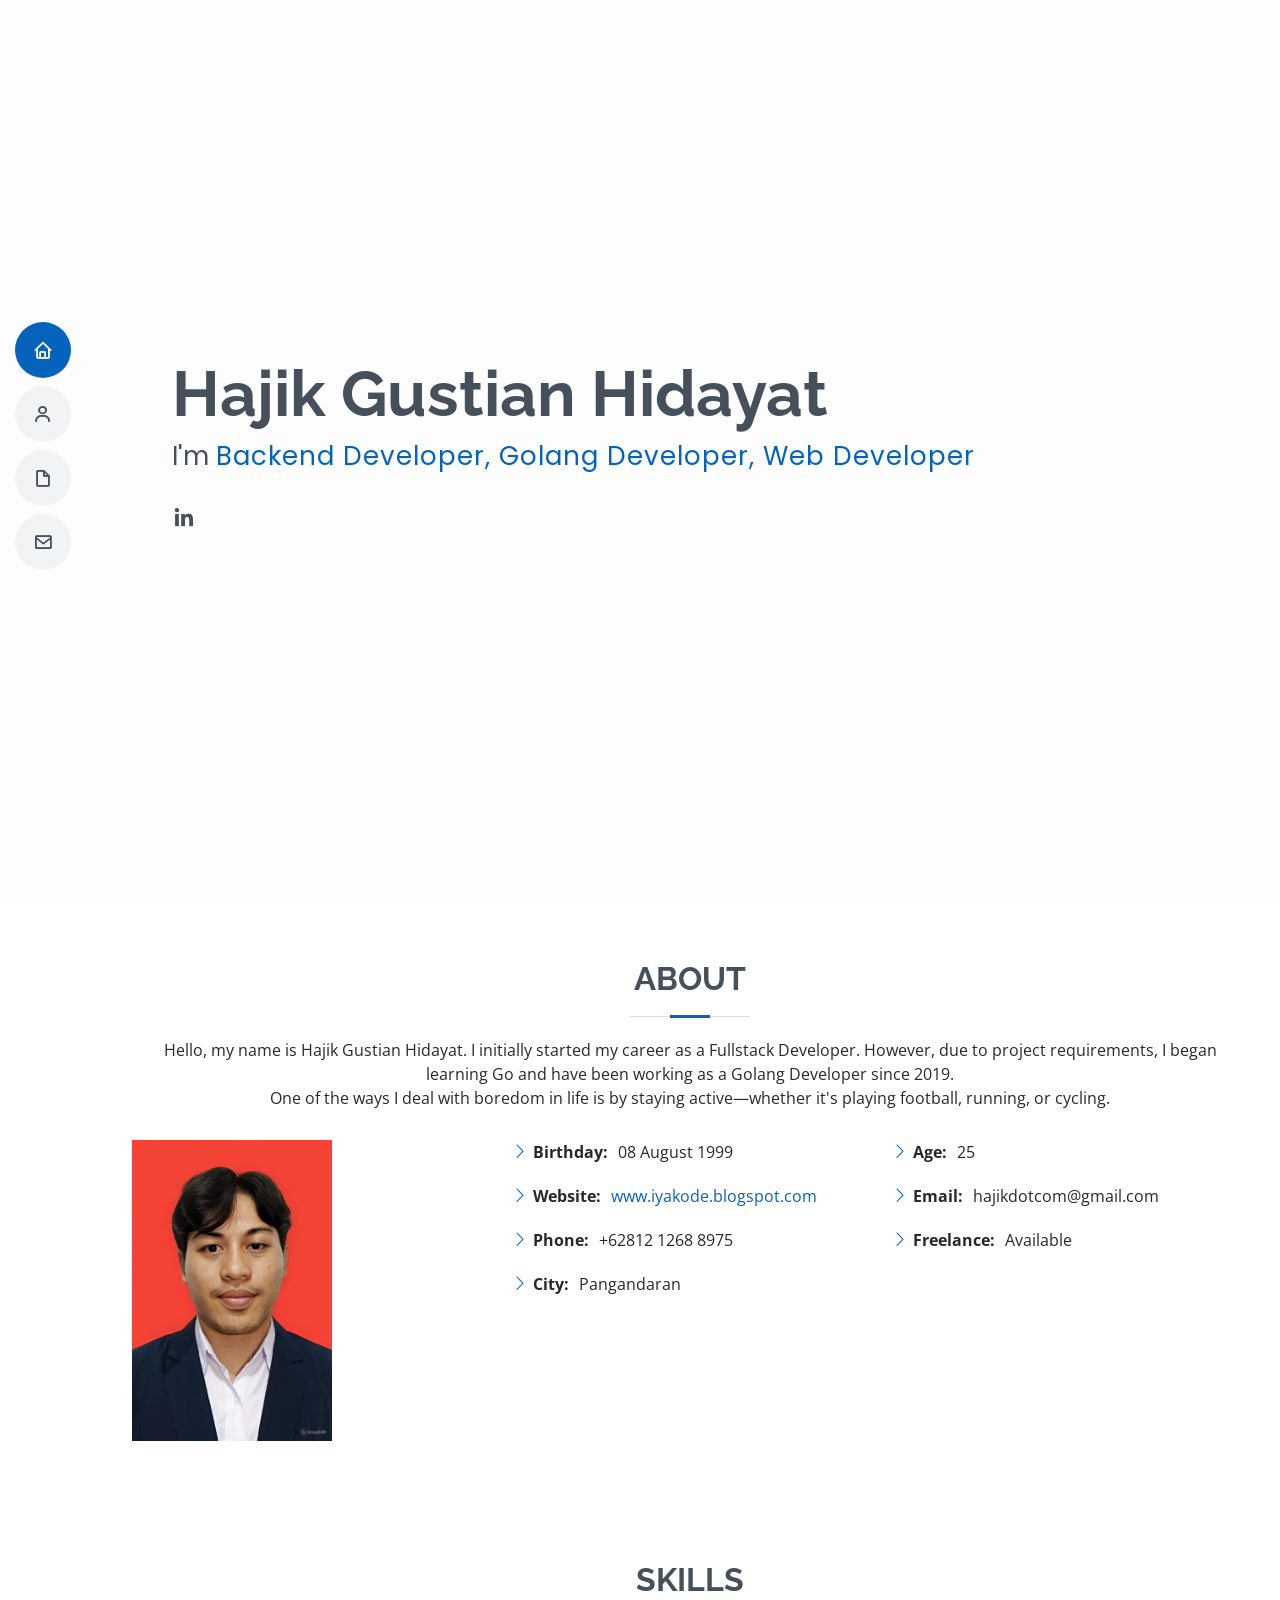
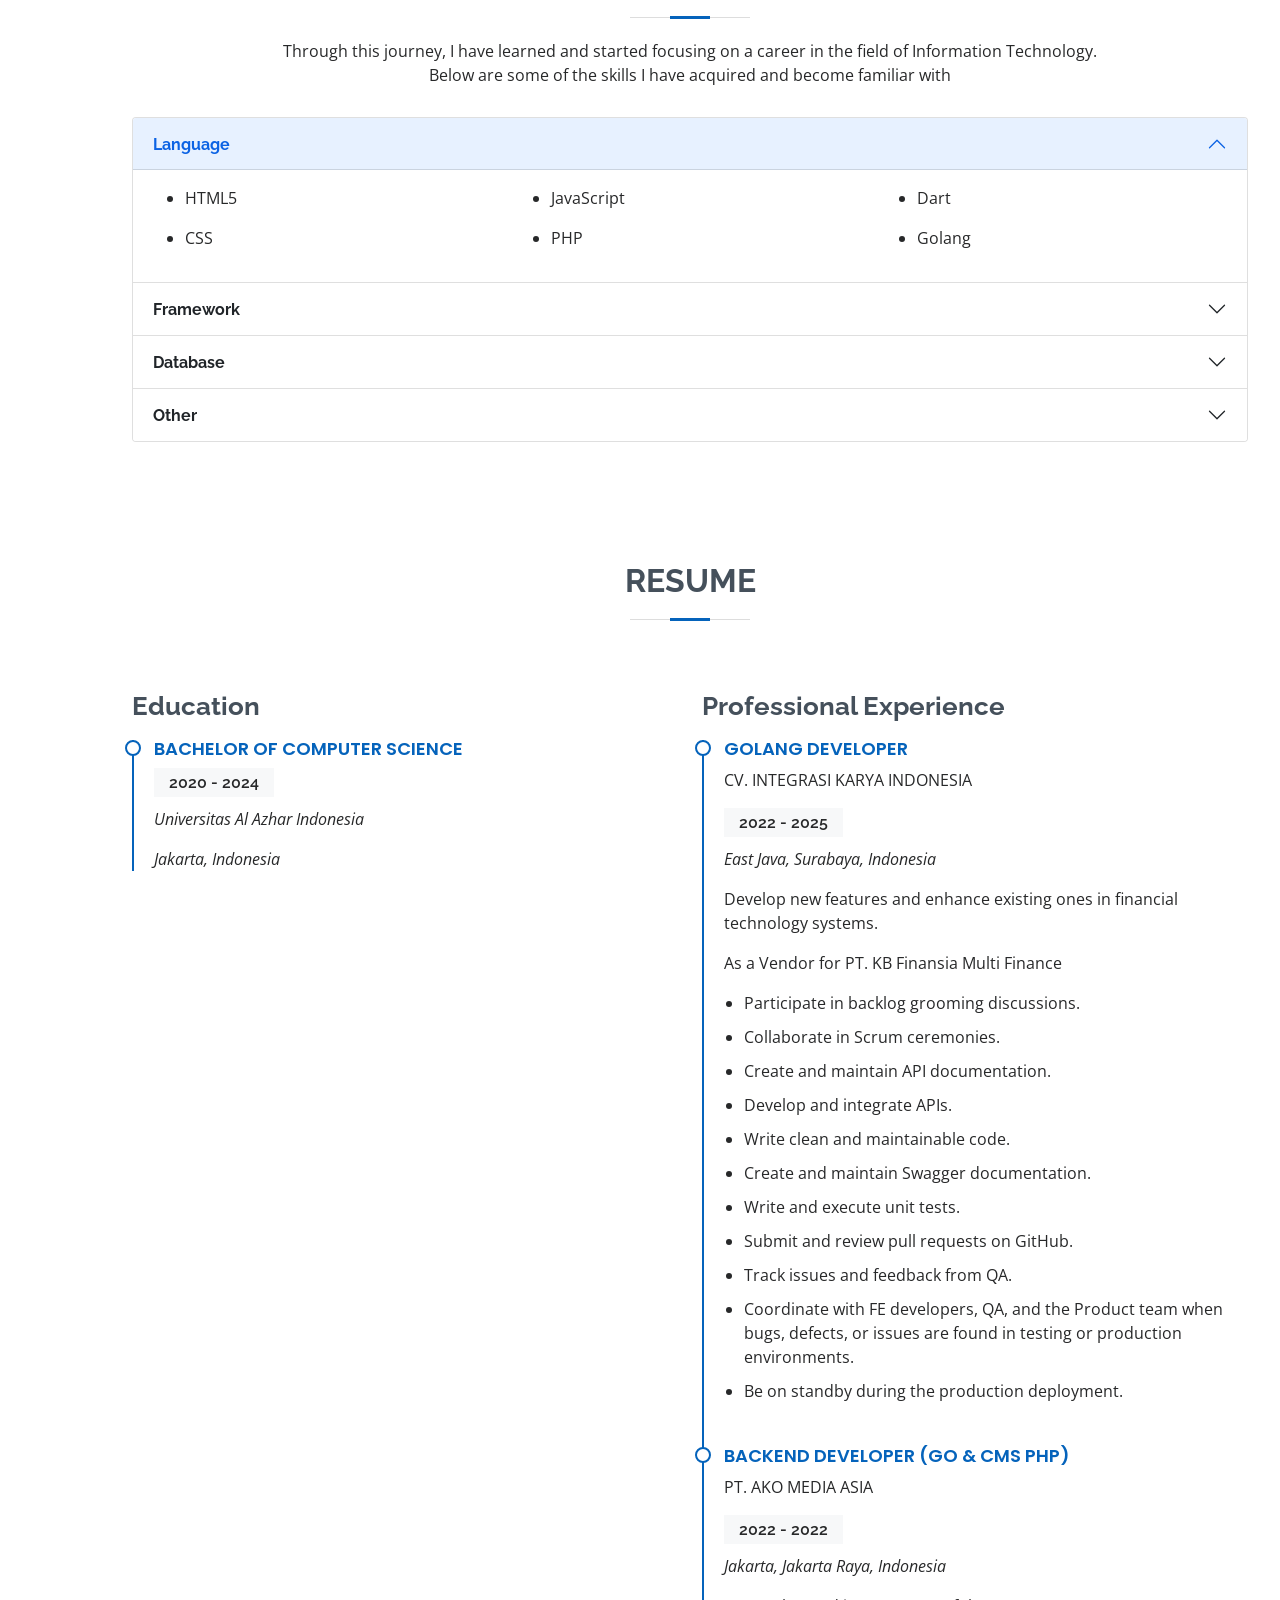
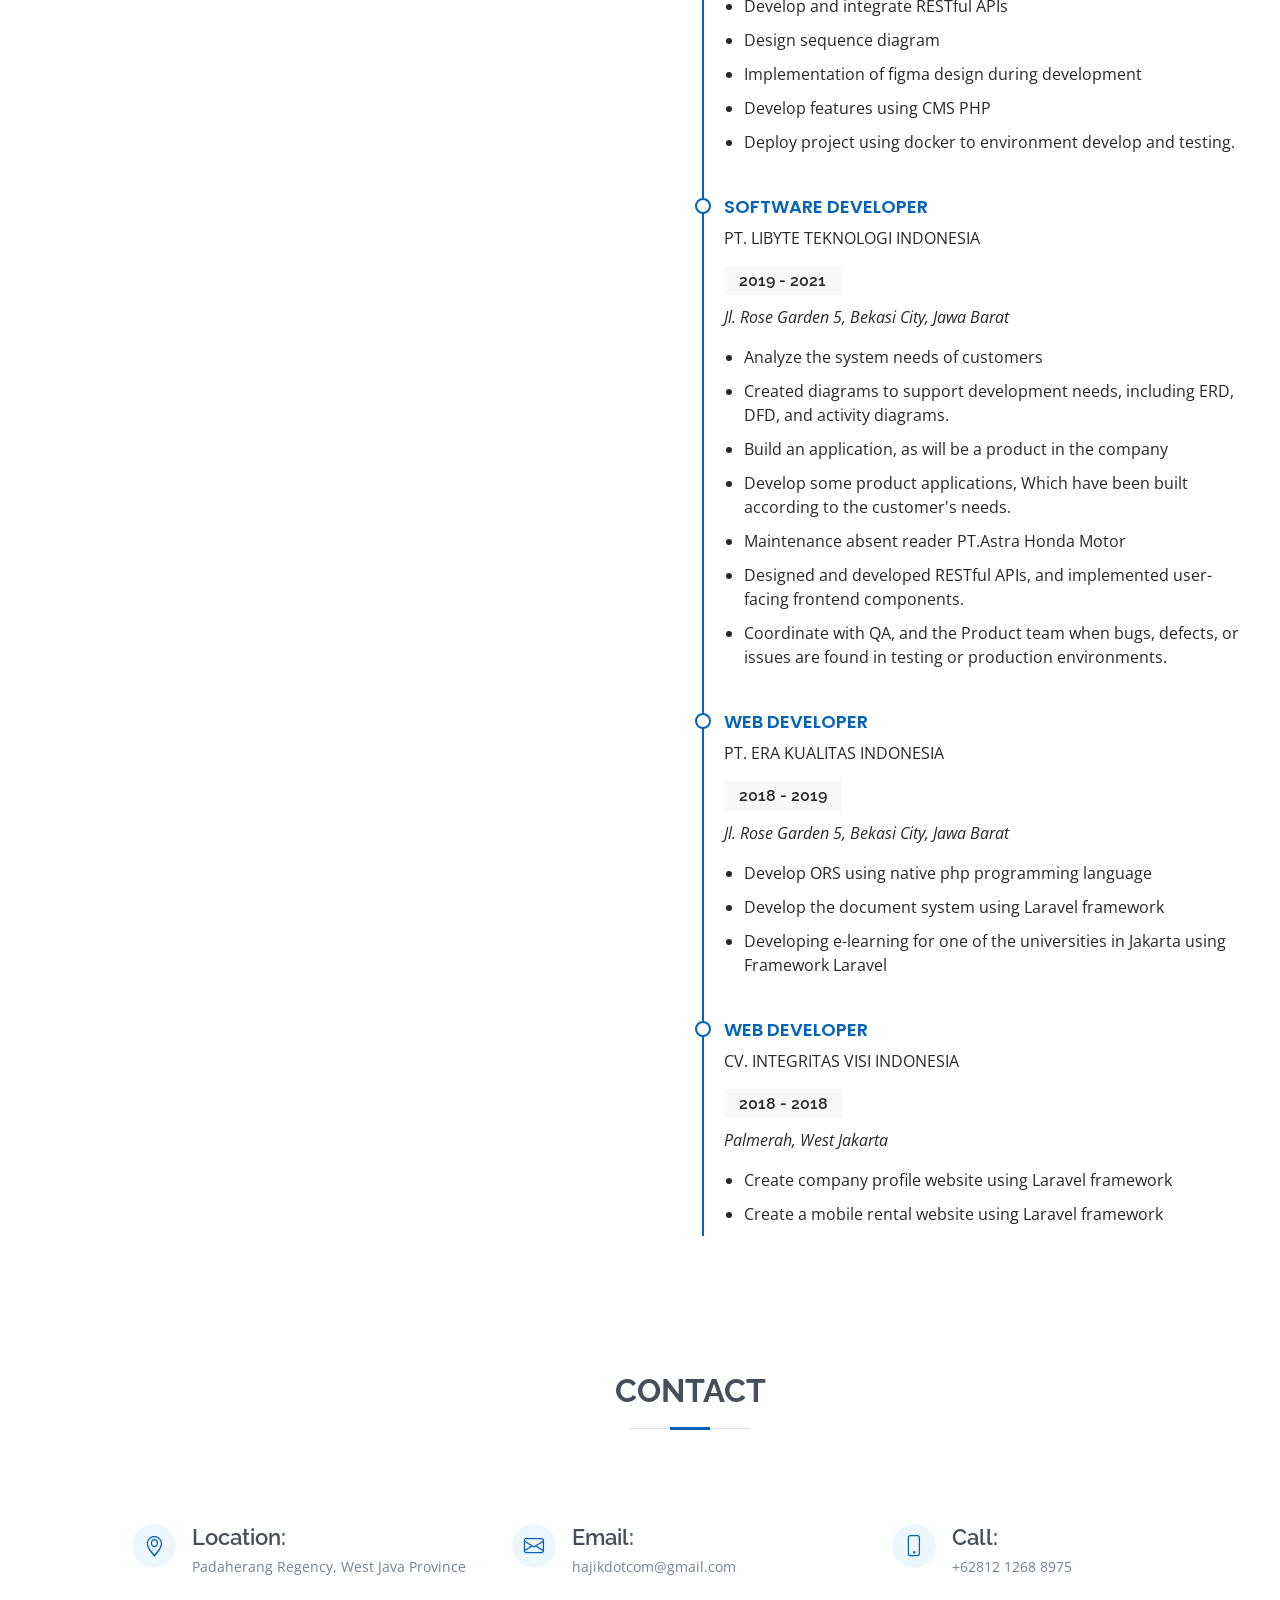
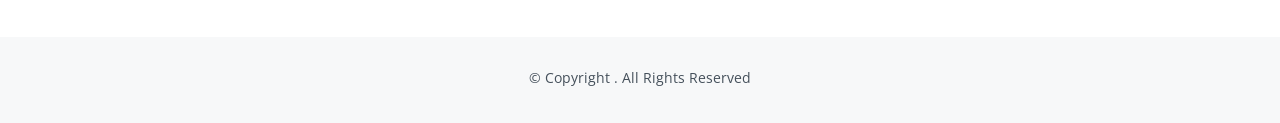
==== commit 17ad05d7: "Update index.html" ====
--- a/index.html
+++ b/index.html
@@ -372,6 +372,7 @@
                 <h5>2022 - 2025</h5>
                 <p><em>East Java, Surabaya, Indonesia</em></p>
                 <p>Develop new features and enhance existing ones in financial technology systems.</p>
+                <p>As a Vendor for PT. KB Finansia Multi Finance</p>
                 <ul>
                   <li>
                     Participate in backlog grooming discussions.
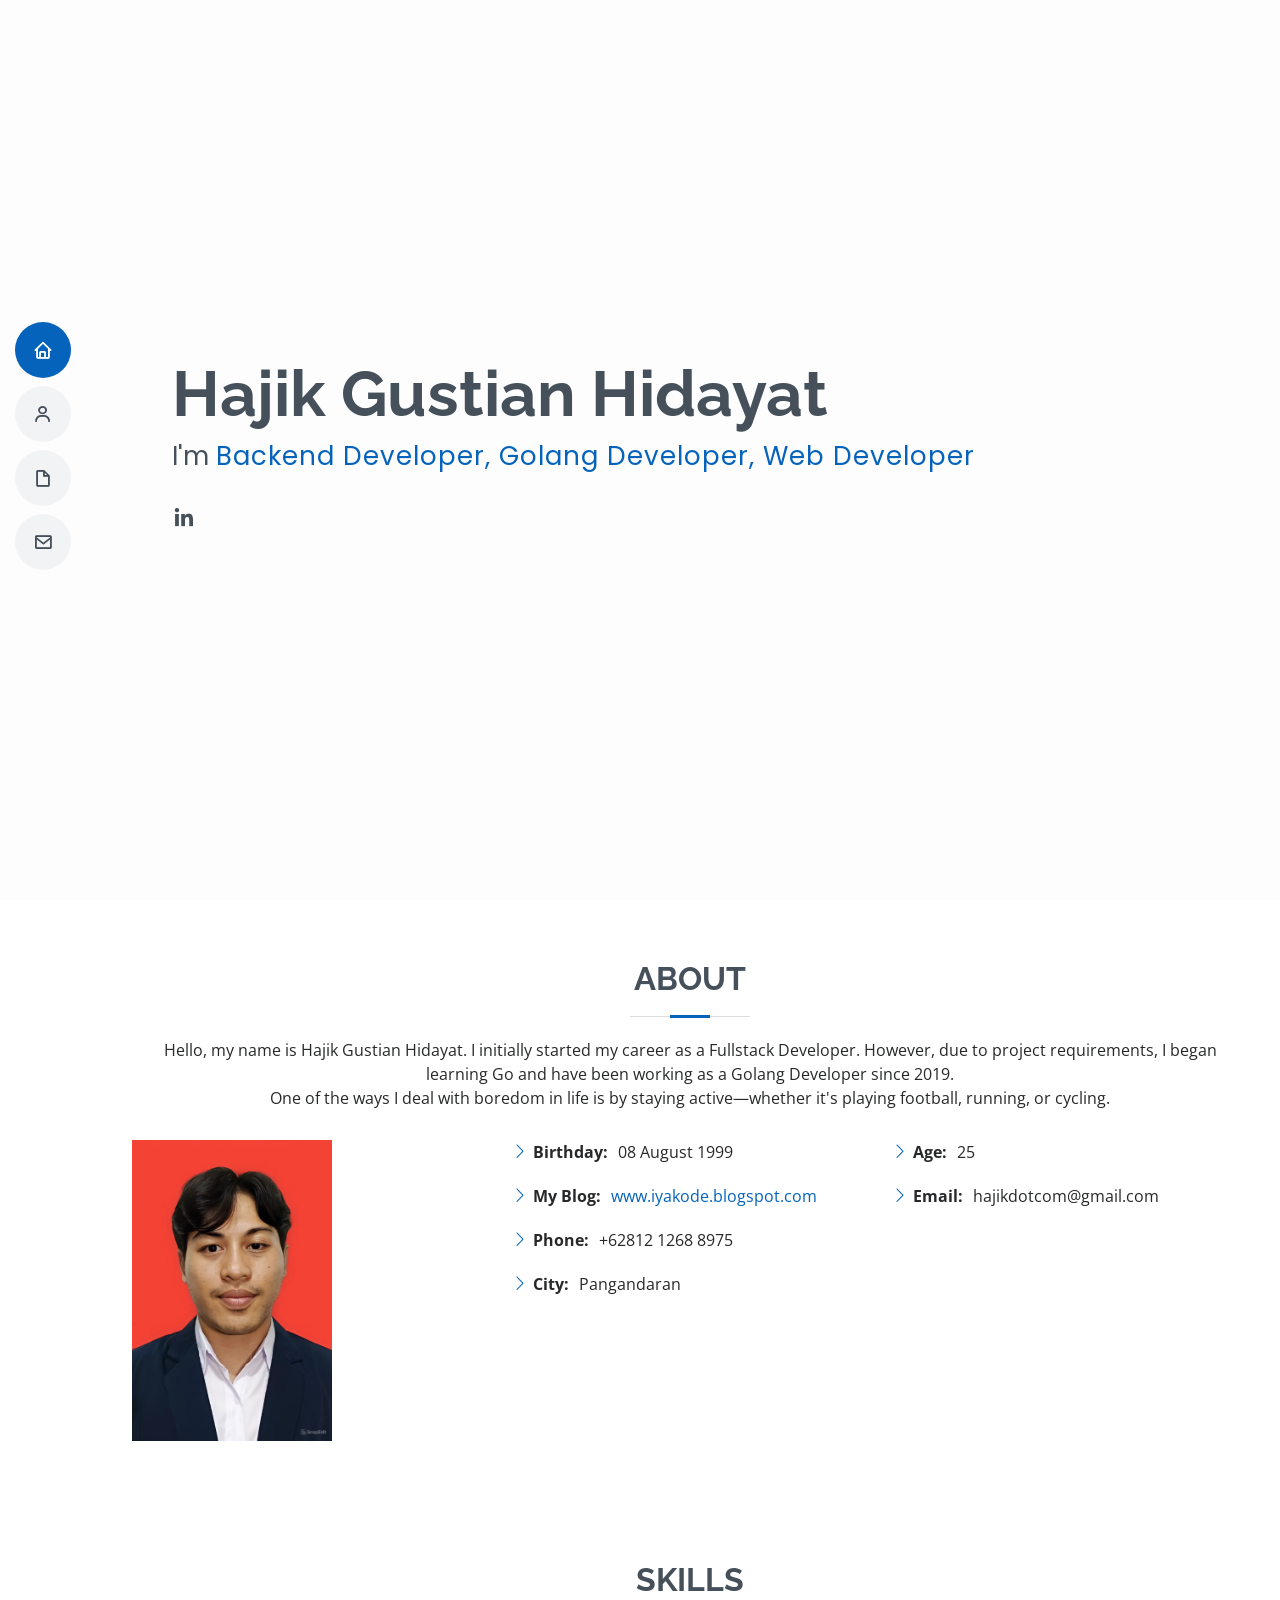
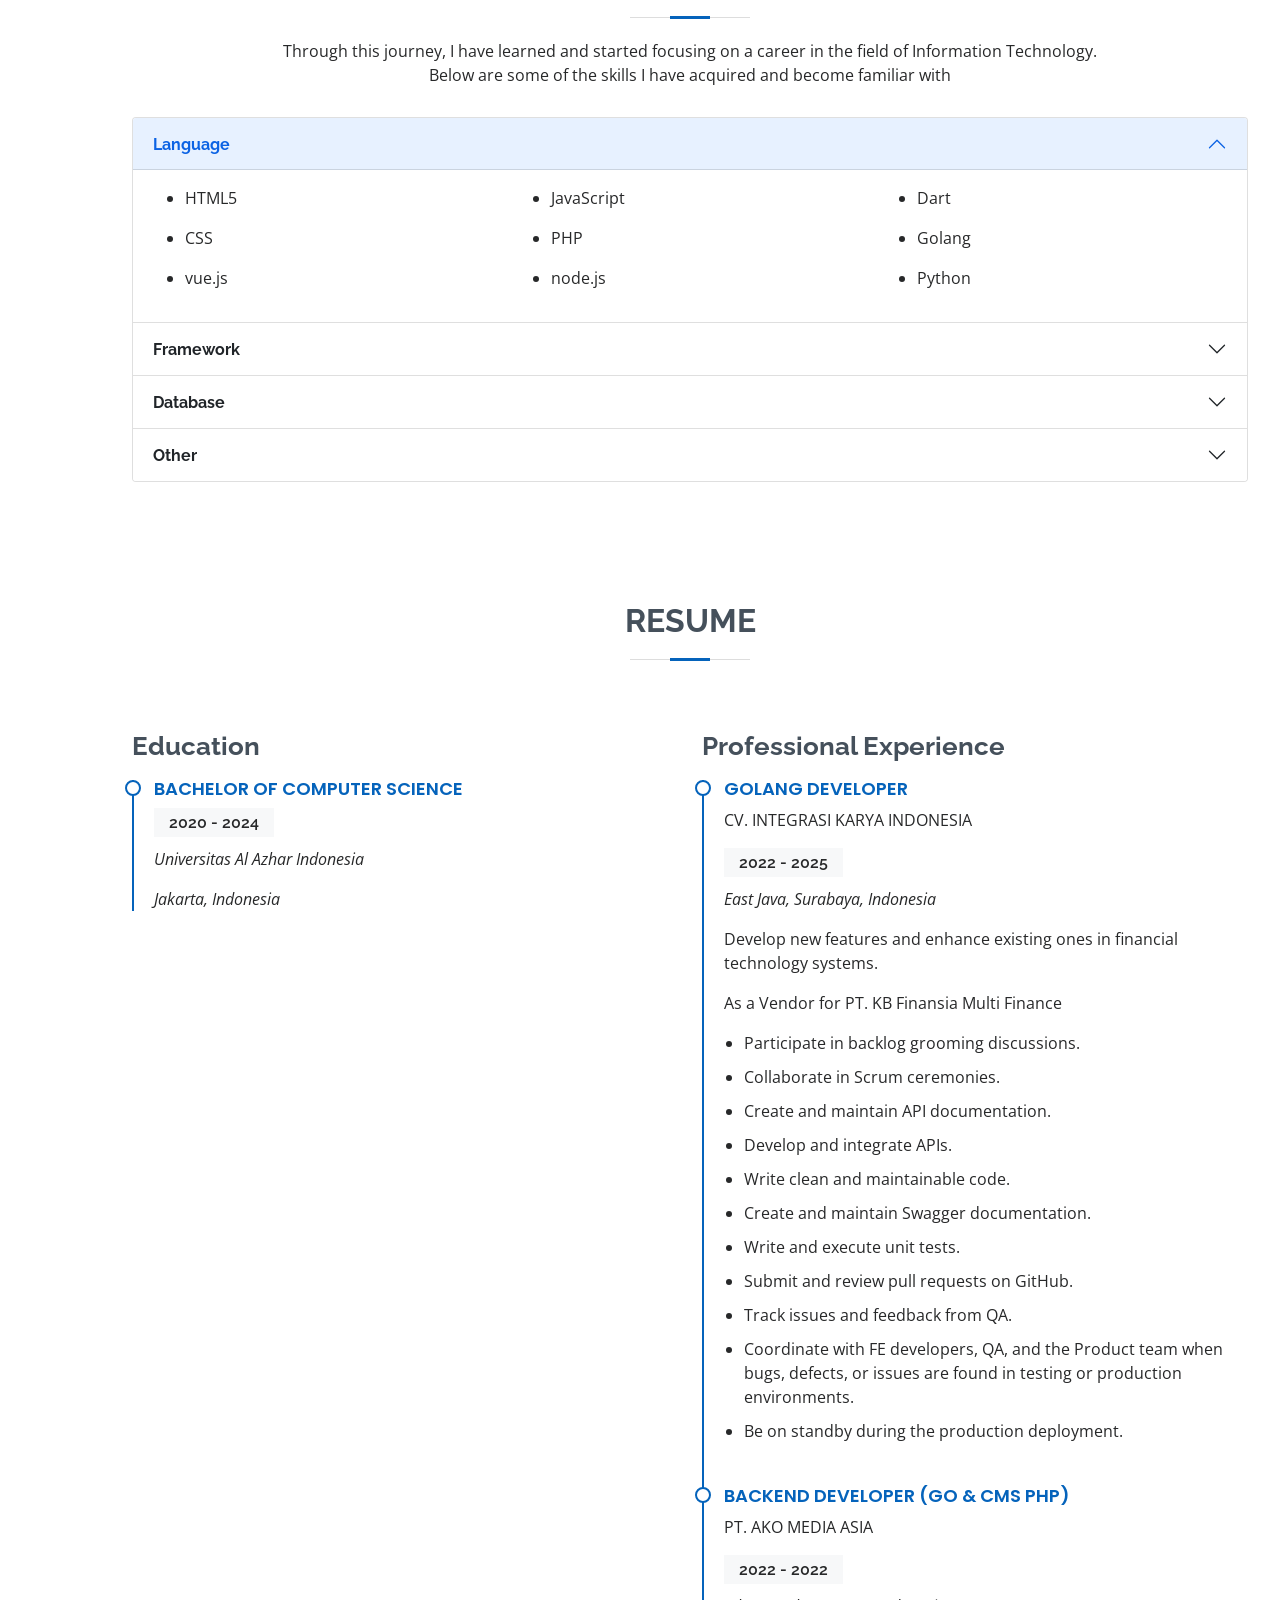
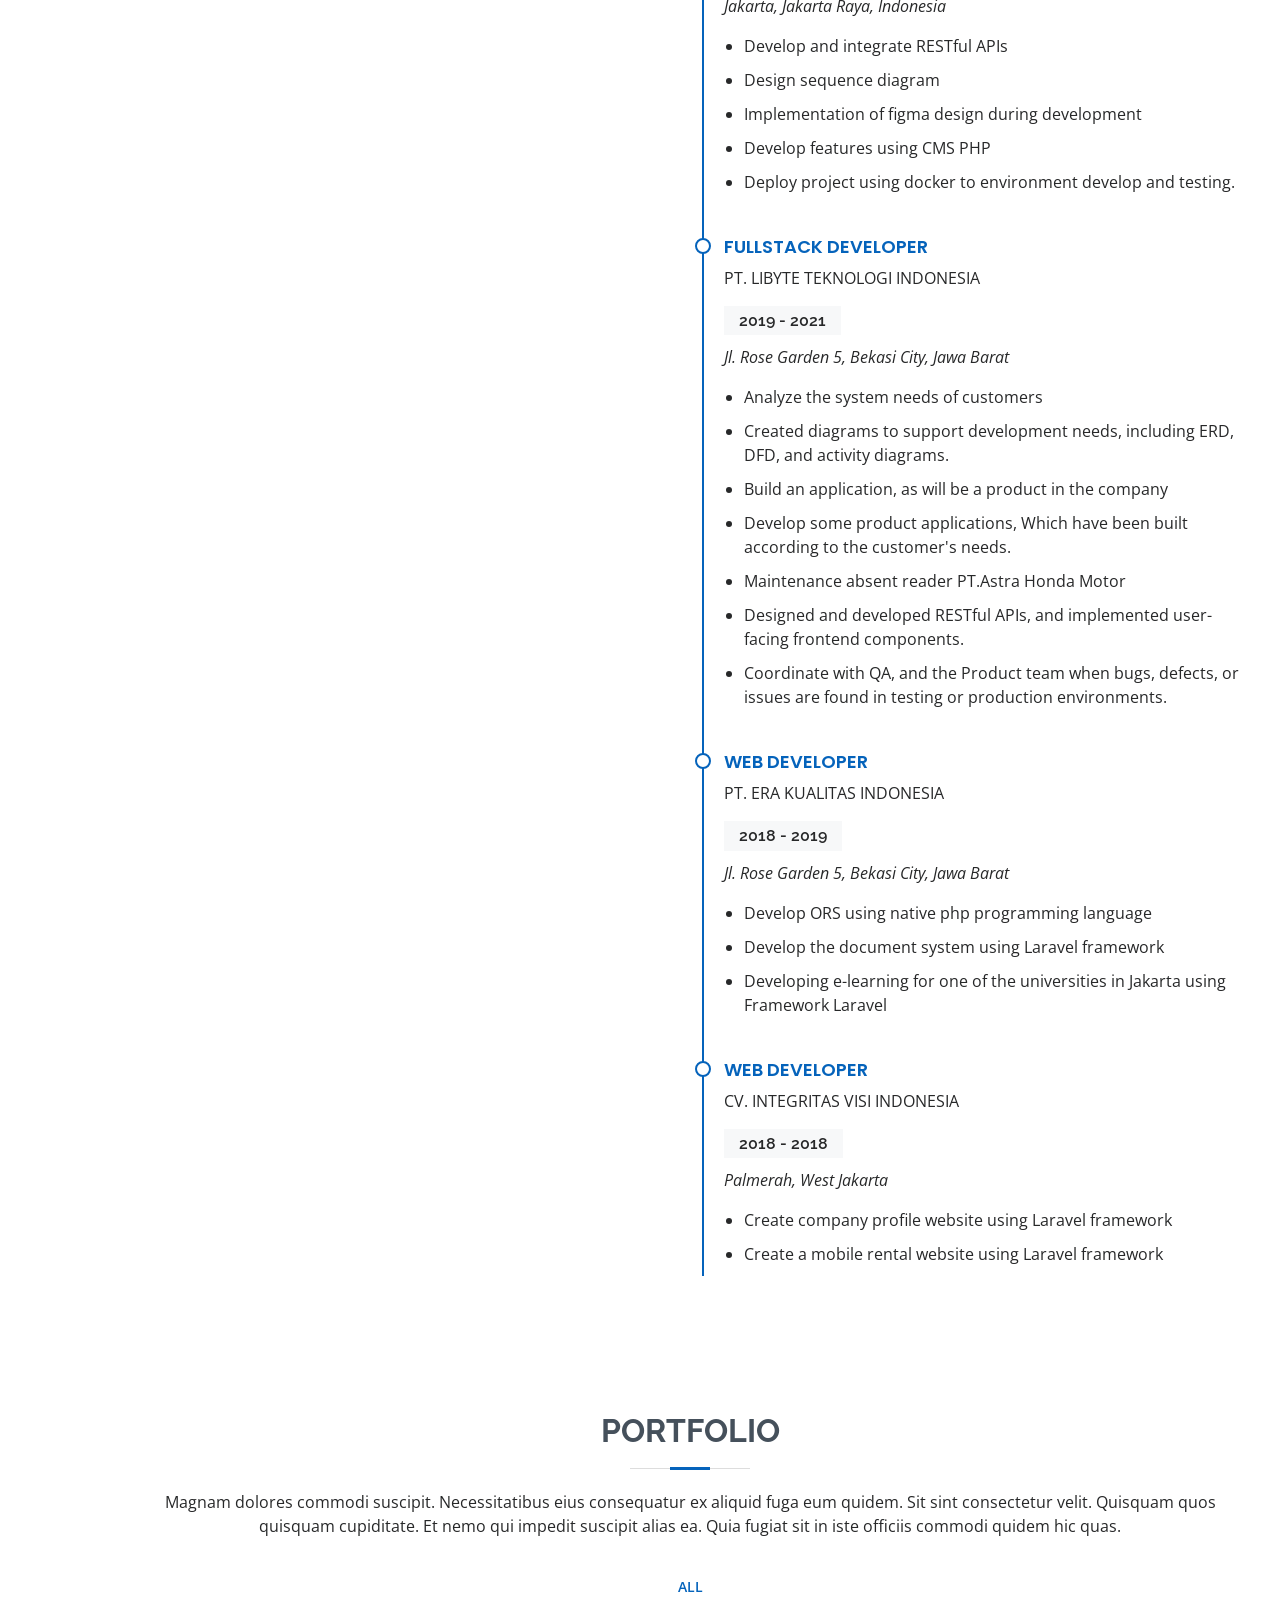
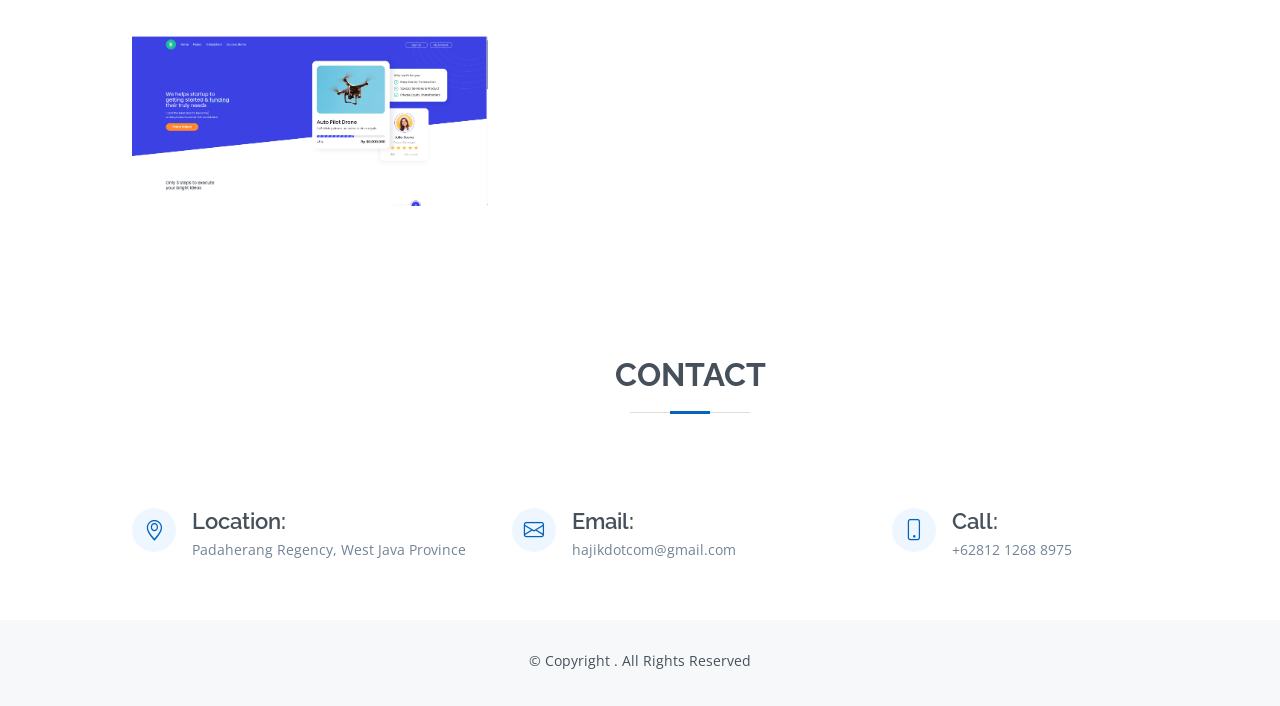
==== commit 97690afa: "tueapr7: add portofolio crowdfunding" ====
--- a/index.html
+++ b/index.html
@@ -9,8 +9,8 @@
     <meta content="" name="keywords" />
 
     <!-- Favicons -->
-    <link href="assets/img/favicon.png" rel="icon" />
-    <link href="assets/img/apple-touch-icon.png" rel="apple-touch-icon" />
+<!--     <link href="assets/img/favicon.png" rel="icon" />
+    <link href="assets/img/apple-touch-icon.png" rel="apple-touch-icon" /> -->
 
     <!-- Google Fonts -->
     <link
@@ -135,7 +135,7 @@
                     </li>
                     <li>
                       <i class="bi bi-chevron-right"></i>
-                      <strong>Website:</strong>
+                      <strong>My Blog:</strong>
                       <span><a href="www.iyakode.blogspot.com">www.iyakode.blogspot.com</a></span>
                     </li>
                     <li>
@@ -160,10 +160,6 @@
                       <strong>Email:</strong>
                       <span>hajikdotcom@gmail.com</span>
                     </li>
-                    <li>
-                      <i class="bi bi-chevron-right"></i>
-                      <strong>Freelance:</strong> <span>Available</span>
-                    </li>
                   </ul>
                 </div>
               </div>
@@ -199,14 +195,17 @@
                         <div class="col-lg-4">
                           <ul><li>HTML5</li></ul>
                           <ul><li>CSS</li></ul>
+                          <ul><li>vue.js</li></ul>
                         </div>
                         <div class="col-lg-4">
                           <ul><li>JavaScript</li></ul>
                           <ul><li>PHP</li></ul>
+                          <ul><li>node.js</li></ul>
                         </div>
                         <div class="col-lg-4">
                           <ul><li>Dart</li></ul>
                           <ul><li>Golang</li></ul>
+                          <ul><li>Python</li></ul>
                         </div>
                       </div>
                     </div>
@@ -222,18 +221,22 @@
                     <div class="accordion-body">
                       <div class="row">
                         <div class="col-lg-4">
-                          <ul><li>Bootstrap (CSS)</li></ul>
-                          <ul><li>jQuery (JS)</li></ul>
+                          <ul><li>Bootstrap</li></ul>
+                          <ul><li>Tailwind</li></ul>
+                          <ul><li>jQuery</li></ul>
+                          <ul><li>Ajax</li></ul>
+                          <ul><li>Nuxtjs</li></ul>
+                        </div>
+                        <div class="col-lg-4">
                           <ul><li>Laravel (PHP)</li></ul>
-                        </div>
-                        <div class="col-lg-4">
                           <ul><li>CodeIgniter (PHP)</li></ul>
                           <ul><li>Flutter (DART)</li></ul>
+                        </div>
+                        <div class="col-lg-4">
                           <ul><li>Echo  (Golang)</li></ul>
-                        </div>
-                        <div class="col-lg-4">
                           <ul><li>Fiber (Golang)</li></ul>
                           <ul><li>Beego (Golang)</li></ul>
+                          <ul><li>Gin (Golang)</li></ul>
                         </div>
                       </div>
                     </div>
@@ -249,13 +252,15 @@
                     <div class="accordion-body">
                       <div class="row">
                         <div class="col-lg-4">
-                          <ul><li>MySql</li></ul>
-                        </div>
-                        <div class="col-lg-4">
+                          <ul><li>MySQL</li></ul>
                           <ul><li>PostgreSQL</li></ul>
                         </div>
                         <div class="col-lg-4">
-                          <ul><li>SqlLite</li></ul>
+                          <ul><li>SQL Server</li></ul>
+                        </div>
+                        <div class="col-lg-4">
+                          <ul><li>SQLite</li></ul>
+                          <ul><li>MongoDB</li></ul>
                         </div>
                       </div>
                     </div>
@@ -271,22 +276,24 @@
                     <div class="accordion-body">
                       <div class="row">
                         <div class="col-lg-4">
-                          <ul><li>Ajax</li></ul>
                           <ul><li>MVC</li></ul>
                           <ul><li>OOP</li></ul>
                           <ul><li>Github</li></ul>
+                          <ul><li>Gitlab</li></ul>
                         </div>
                         <div class="col-lg-4">
                           <ul><li>Redis</li></ul>
                           <ul><li>JWT</li></ul>
                           <ul><li>Design Pattern</li></ul>
-                          <ul><li>Message Broker</li></ul>
+                          <ul><li>RabbitMQ</li></ul>
+                          <ul><li>Kafka</li></ul>
                         </div>
                         <div class="col-lg-4">
                           <ul><li>New Relic</li></ul>
                           <ul><li>Linux</li></ul>
                           <ul><li>Scrum</li></ul>
                           <ul><li>Clean Architecture</li></ul>
+                          <ul><li>Minio</li></ul>
                         </div>
                       </div>
                     </div>
@@ -433,7 +440,7 @@
                 </ul>
               </div>
               <div class="resume-item">
-                <h4>Software Developer</h4>
+                <h4>FullStack Developer</h4>
                 <p>PT. LIBYTE TEKNOLOGI INDONESIA</p>
                 <h5>2019 - 2021</h5>
                 <p><em>Jl. Rose Garden 5, Bekasi City, Jawa Barat</em></p>
@@ -499,7 +506,7 @@
       <!-- End Resume Section -->
 
       <!-- ======= Portfolio Section ======= -->
-      <!-- <section id="portfolio" class="portfolio section-bg">
+      <section id="portfolio" class="portfolio section-bg">
         <div class="container" data-aos="fade-up">
           <div class="section-title">
             <h2>Portfolio</h2>
@@ -519,9 +526,9 @@
             >
               <ul id="portfolio-flters">
                 <li data-filter="*" class="filter-active">All</li>
-                <li data-filter=".filter-app">App</li>
+                <!-- <li data-filter=".filter-app">App</li>
                 <li data-filter=".filter-card">Card</li>
-                <li data-filter=".filter-web">Web</li>
+                <li data-filter=".filter-web">Web</li> -->
               </ul>
             </div>
           </div>
@@ -534,23 +541,23 @@
             <div class="col-lg-4 col-md-6 portfolio-item filter-app">
               <div class="portfolio-wrap">
                 <img
-                  src="assets/img/portfolio/portfolio-1.jpg"
+                  src="assets/img/portfolio/crowdfunding/crowdfunding-dashboard.png"
                   class="img-fluid"
                   alt=""
                 />
                 <div class="portfolio-info">
-                  <h4>App 1</h4>
-                  <p>App</p>
+                  <h4>Crowdfunding</h4>
+                  <p>Web</p>
                   <div class="portfolio-links">
                     <a
-                      href="assets/img/portfolio/portfolio-1.jpg"
+                      href="assets/img/portfolio/crowdfunding/crowdfunding-dashboard.png"
                       data-gallery="portfolioGallery"
                       class="portfolio-lightbox"
                       title="App 1"
                       ><i class="bx bx-plus"></i
                     ></a>
                     <a
-                      href="portfolio-details.html"
+                      href="portofolio-crowdfunding-details.html"
                       class="portfolio-details-lightbox"
                       data-glightbox="type: external"
                       title="Portfolio Details"
@@ -561,7 +568,7 @@
               </div>
             </div>
 
-            <div class="col-lg-4 col-md-6 portfolio-item filter-web">
+            <!-- <div class="col-lg-4 col-md-6 portfolio-item filter-web">
               <div class="portfolio-wrap">
                 <img
                   src="assets/img/portfolio/portfolio-2.jpg"
@@ -799,10 +806,10 @@
                   </div>
                 </div>
               </div>
-            </div>
+            </div> -->
           </div>
         </div>
-      </section> -->
+      </section>
       <!-- End Portfolio Section -->
 
       <!-- ======= Contact Section ======= -->
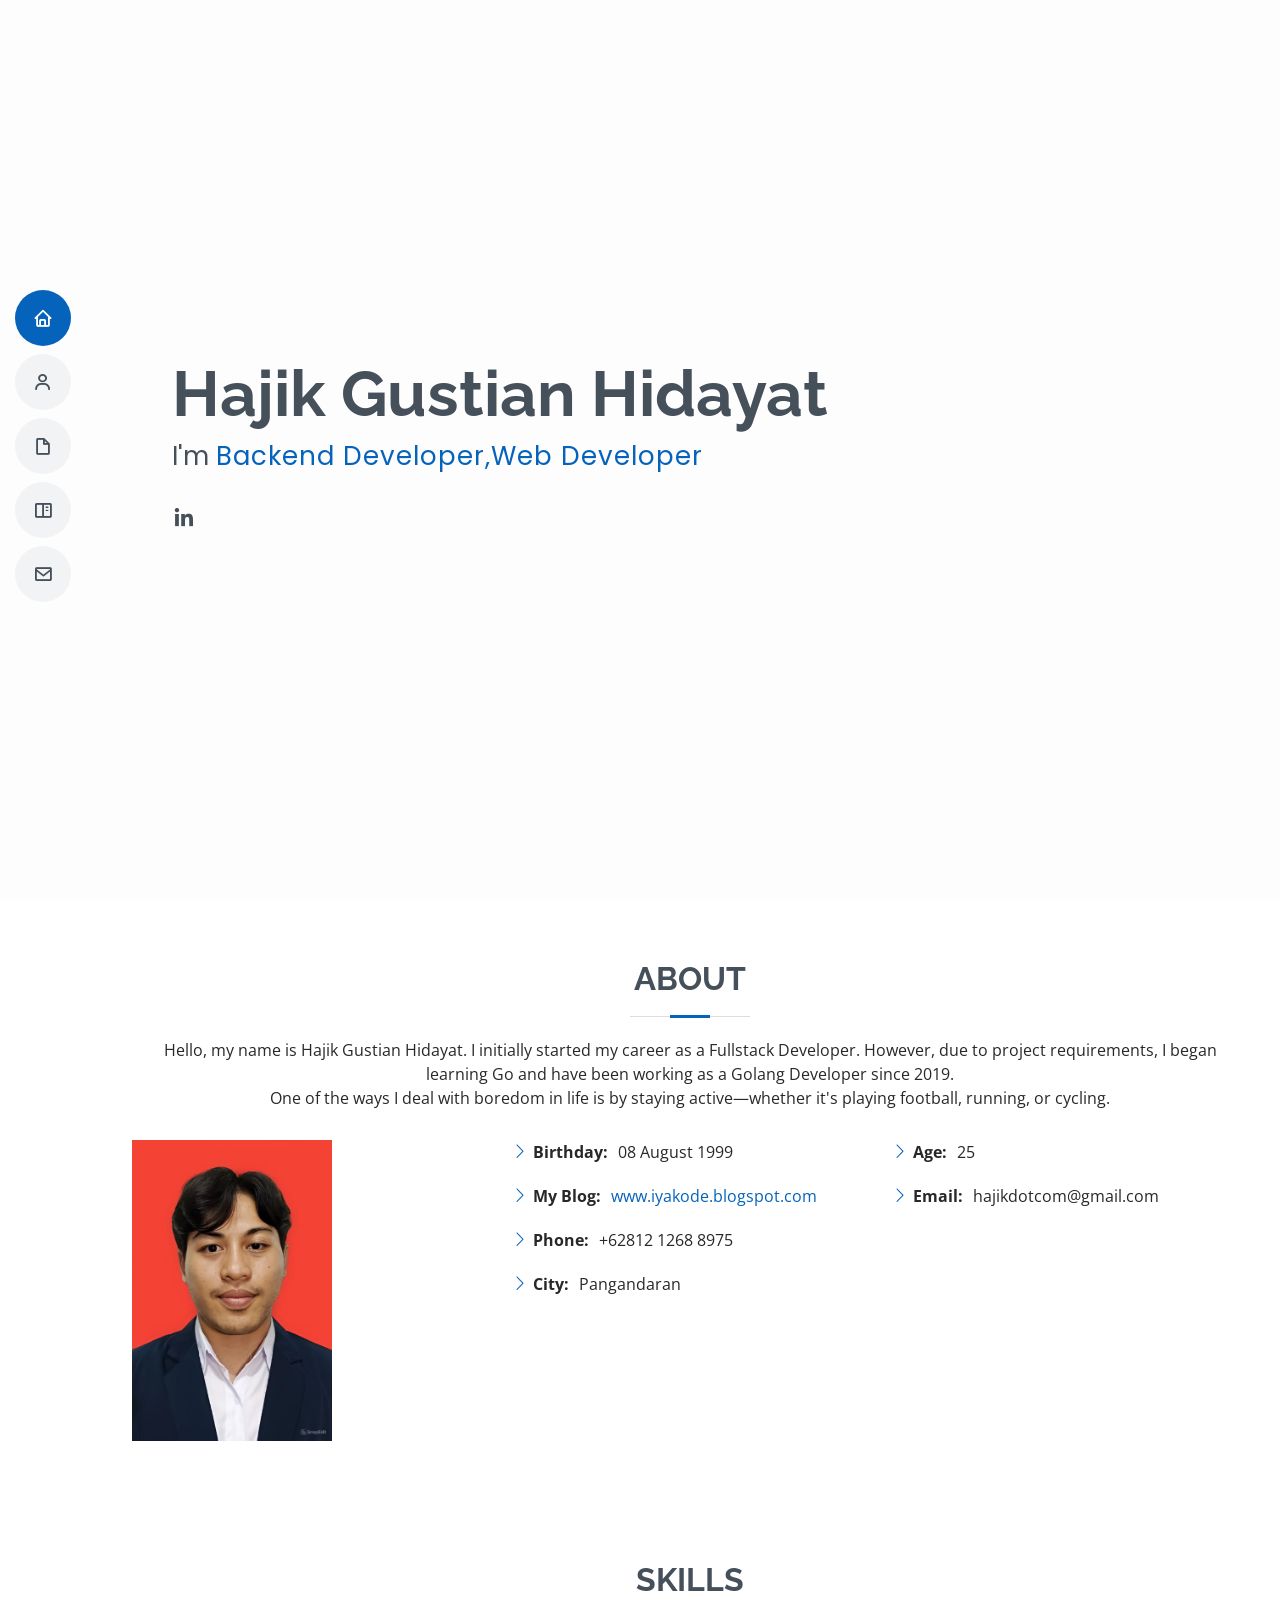
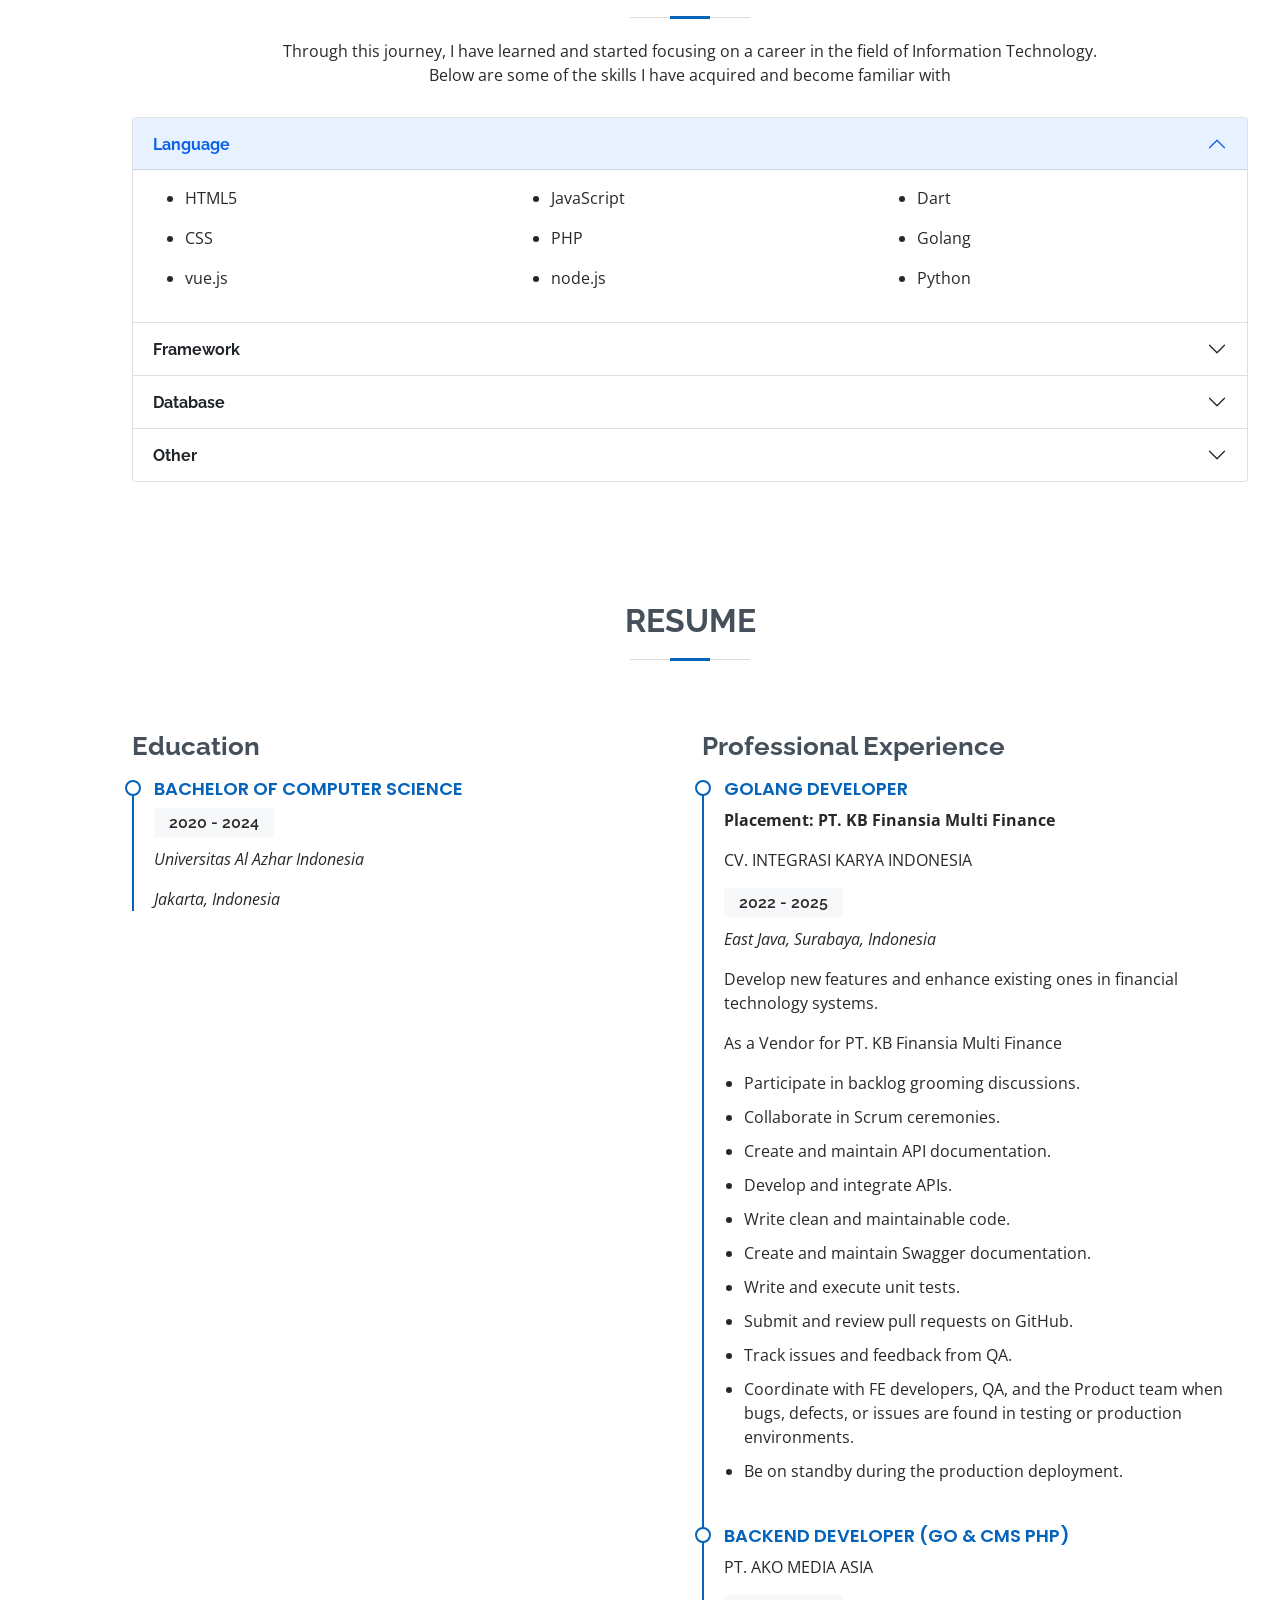
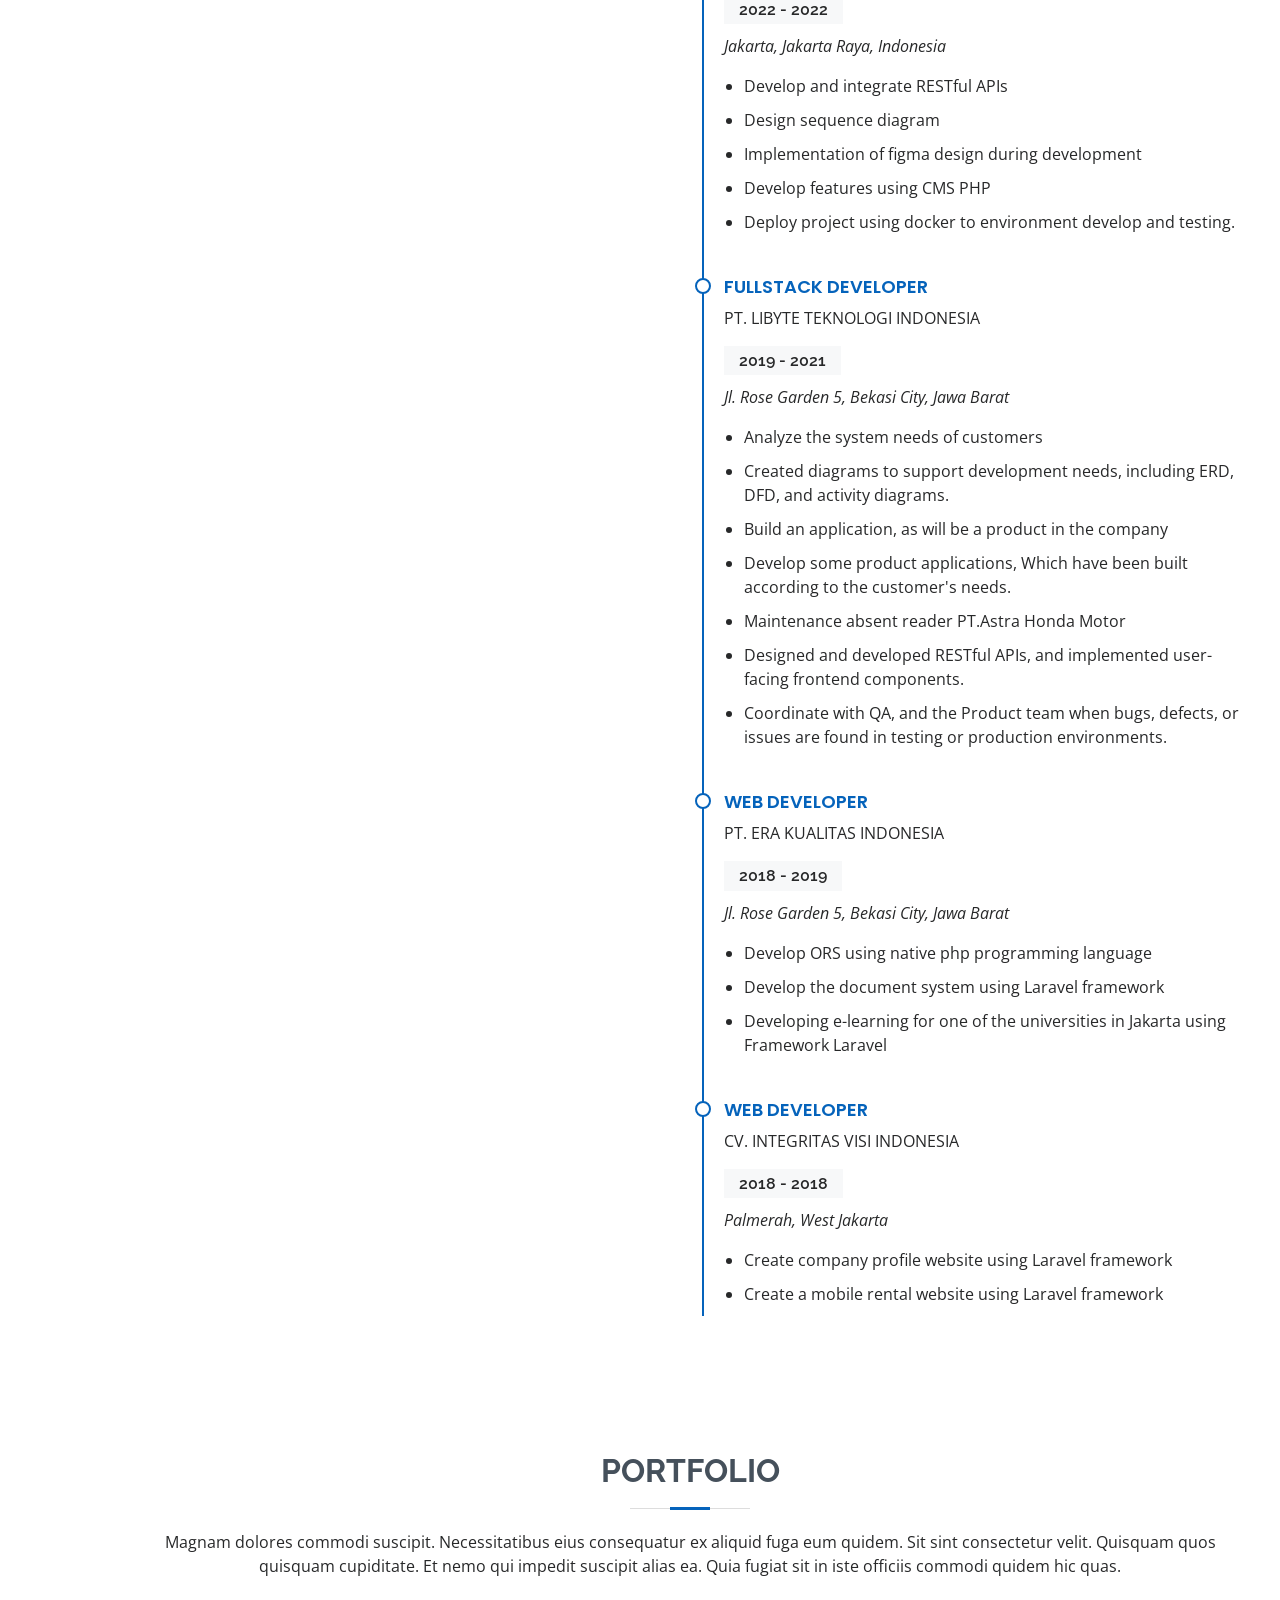
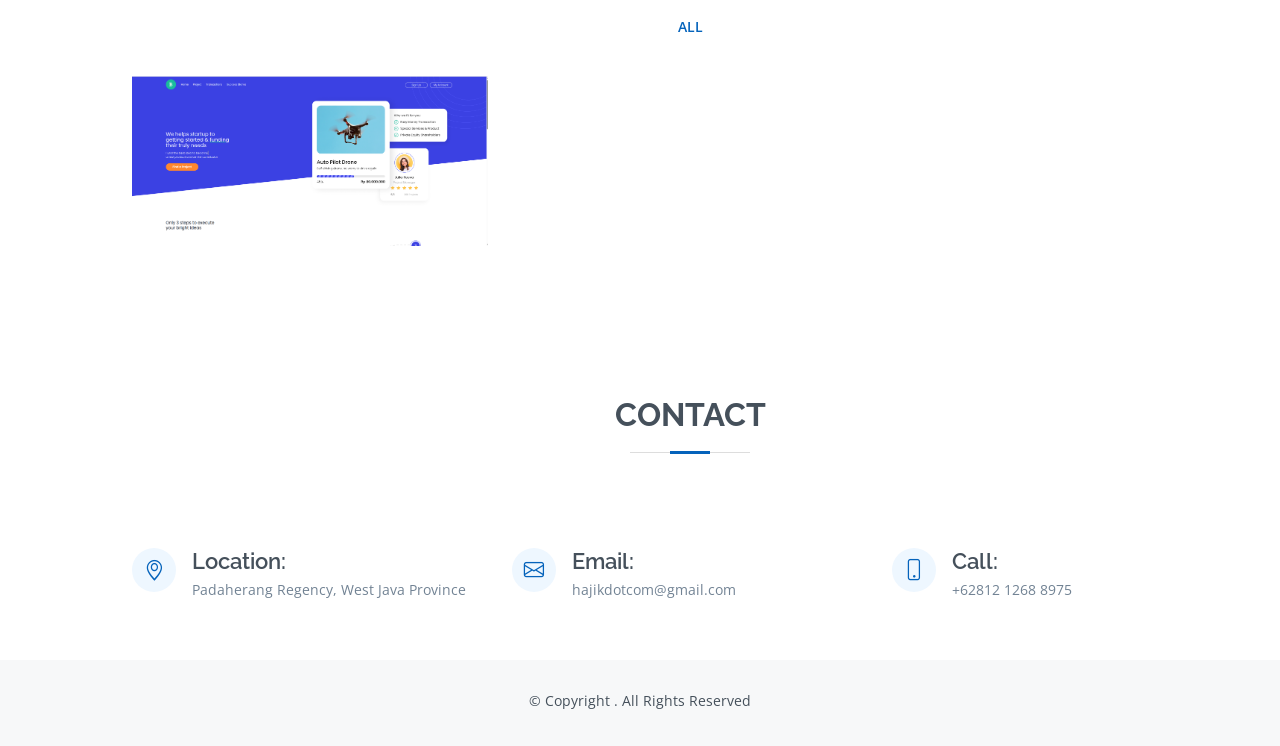
==== commit 88ba9b3e: "tueapr7: add portofolio tab" ====
--- a/index.html
+++ b/index.html
@@ -69,11 +69,11 @@
               ><i class="bx bx-file-blank"></i> <span>Resume</span></a
             >
           </li>
-          <!-- <li>
+          <li>
             <a href="#portfolio" class="nav-link scrollto"
               ><i class="bx bx-book-content"></i> <span>Portfolio</span></a
             >
-          </li> -->
+          </li>
           <!-- <li><a href="#services" class="nav-link scrollto"><i class="bx bx-server"></i> <span>Services</span></a></li> -->
           <li>
             <a href="#contact" class="nav-link scrollto"
@@ -92,7 +92,7 @@
         <h1>Hajik Gustian Hidayat</h1>
         <p>
           I'm
-          <span class="" data-typed-items="Backend Developer, Golang Developer">Backend Developer, Golang Developer, Web Developer</span>
+          <span class="" data-typed-items="Backend Developer, Web Developer">Backend Developer,Web Developer</span>
         </p>
         <div class="social-links">
           <!-- <a href="#" class="twitter"><i class="bx bxl-twitter"></i></a> -->
@@ -375,6 +375,7 @@
               <h3 class="resume-title">Professional Experience</h3>
               <div class="resume-item">
                 <h4>Golang Developer</h4>
+                <p><b>Placement: PT. KB Finansia Multi Finance</b></p>
                 <p>CV. INTEGRASI KARYA INDONESIA</p>
                 <h5>2022 - 2025</h5>
                 <p><em>East Java, Surabaya, Indonesia</em></p>
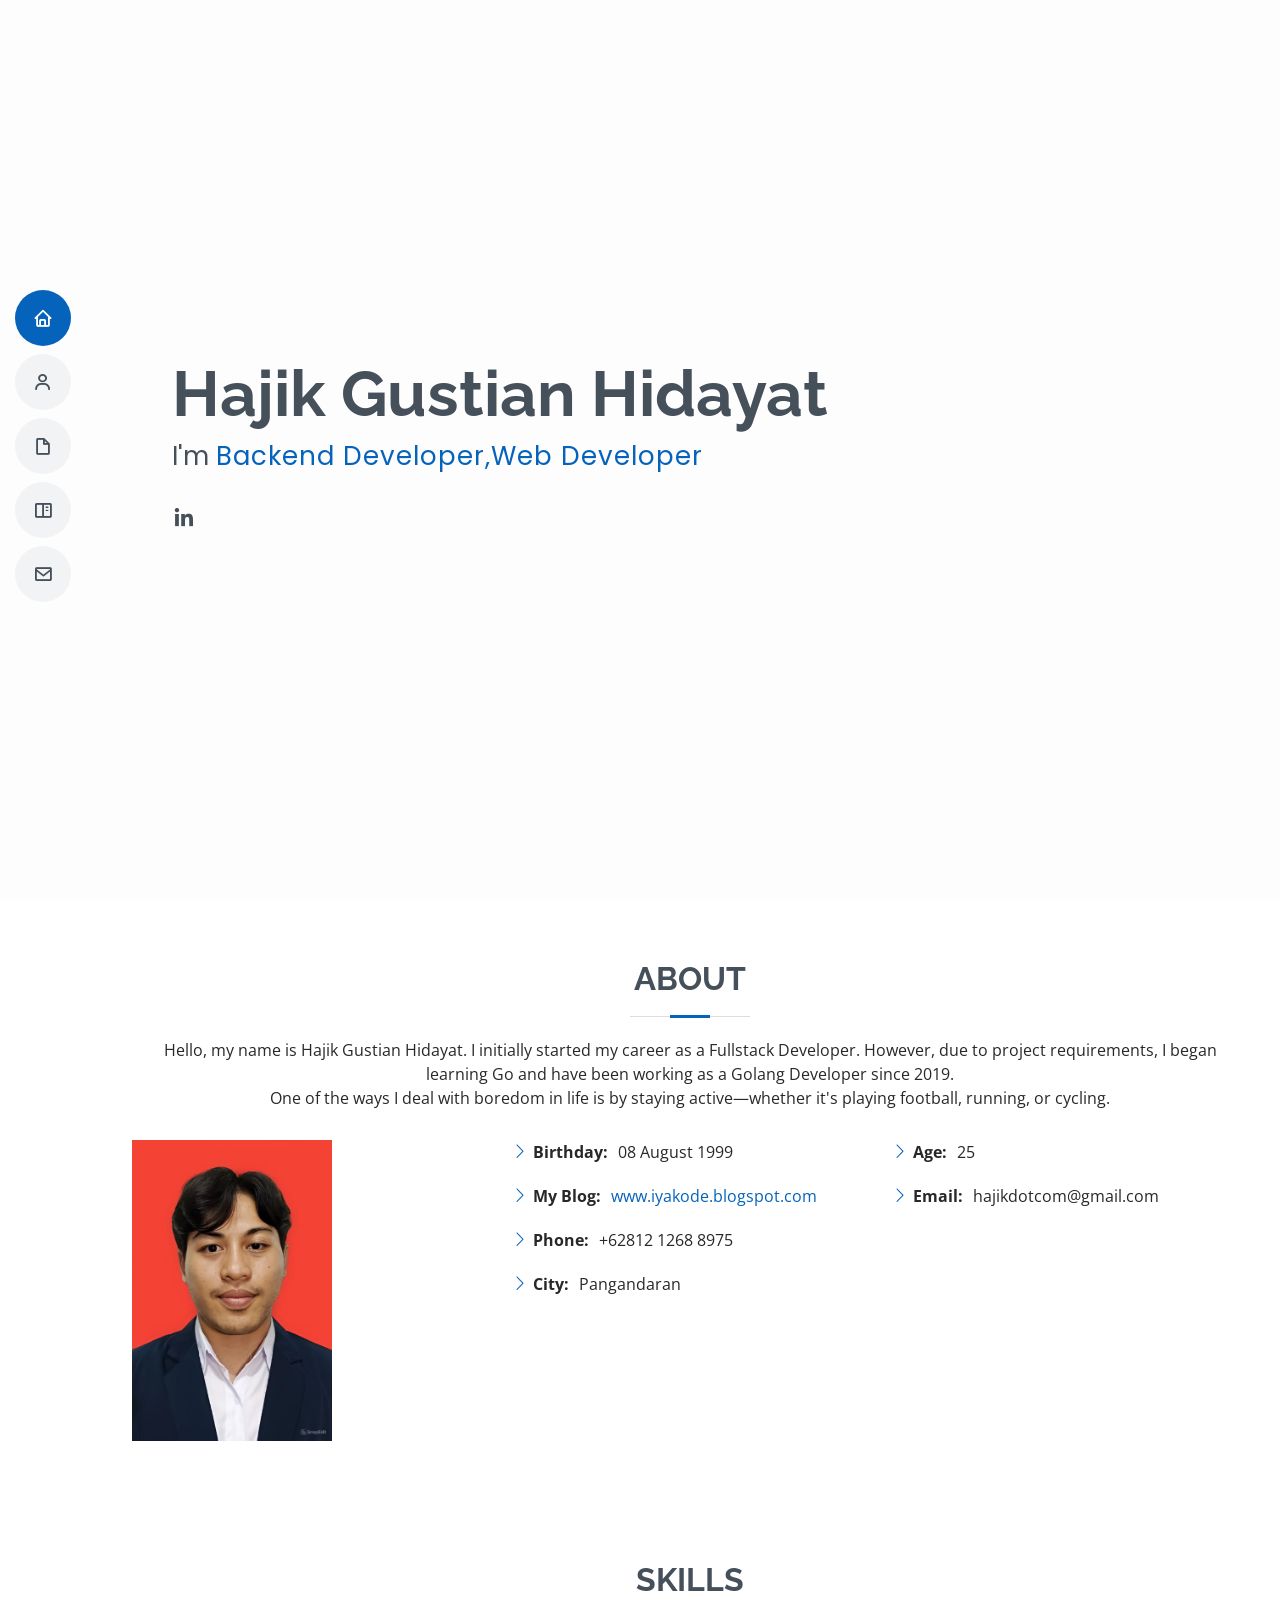
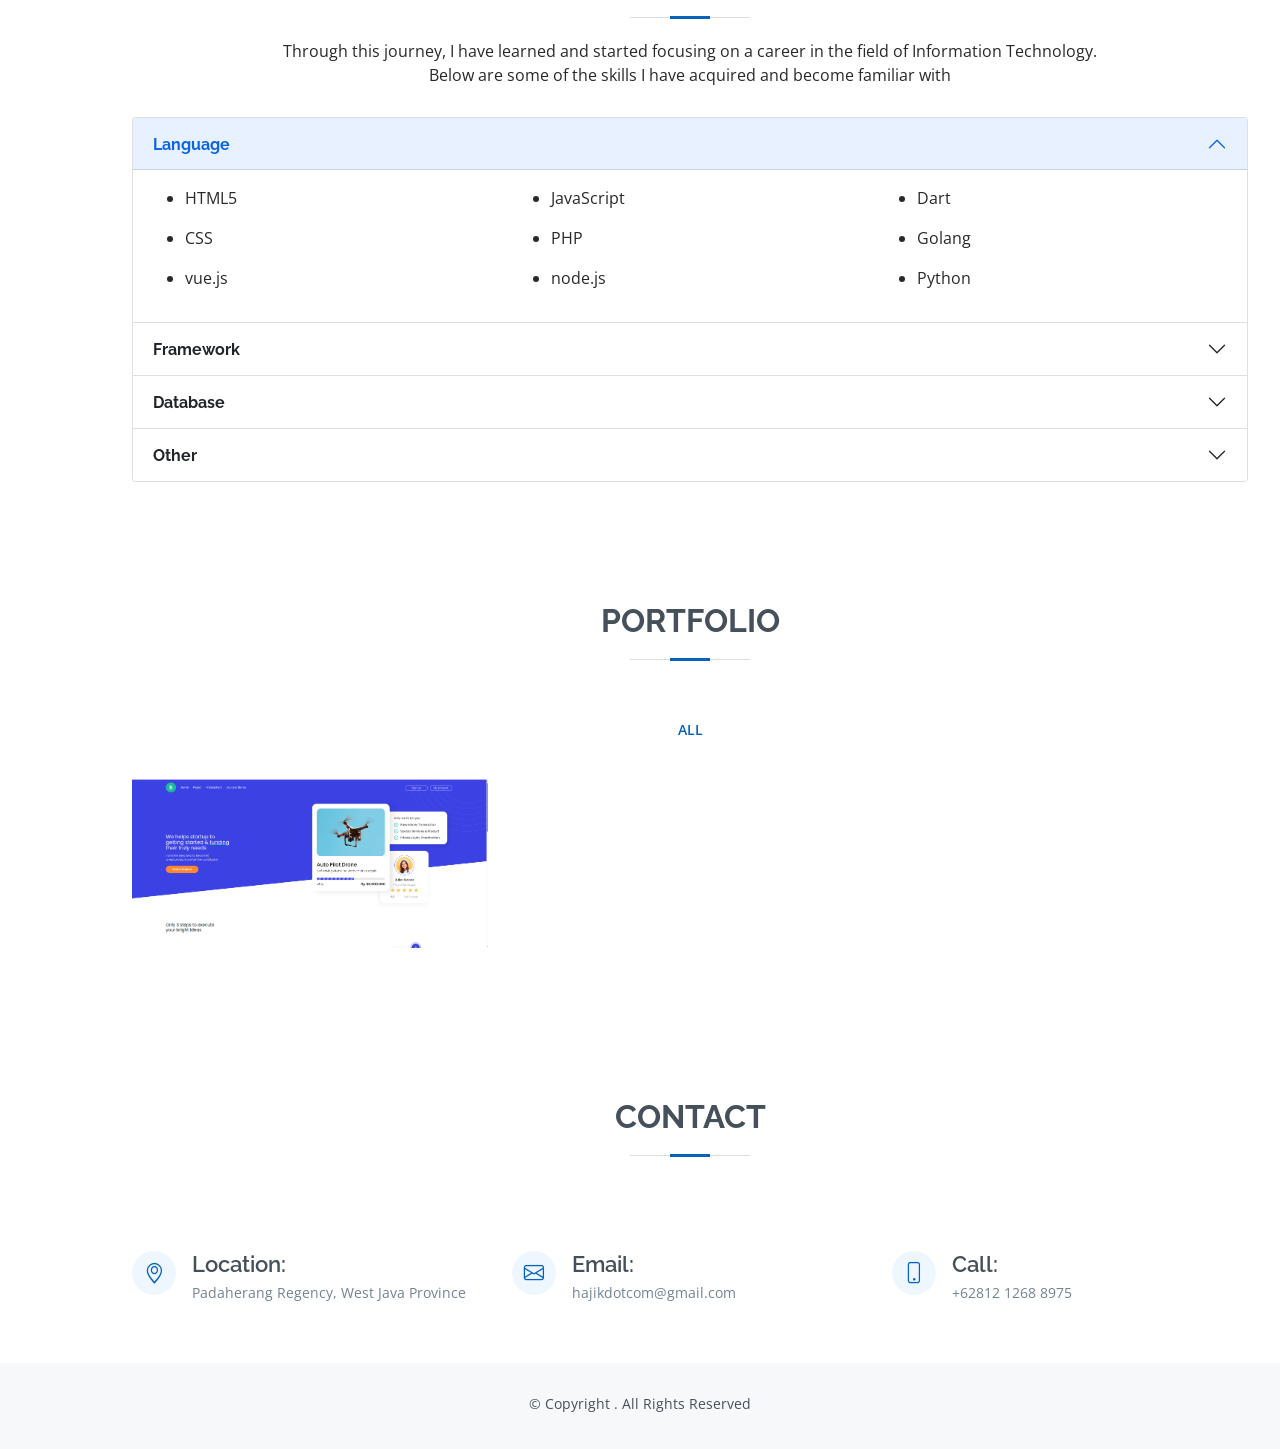
==== commit aad837a2: "tueapr7: remove resume" ====
--- a/index.html
+++ b/index.html
@@ -348,7 +348,7 @@
       <!-- End Skills Section -->
 
       <!-- ======= Resume Section ======= -->
-      <section id="resume" class="resume">
+      <!-- <section id="resume" class="resume">
         <div class="container" data-aos="fade-up">
           <div class="section-title">
             <h2>Resume</h2>
@@ -363,12 +363,6 @@
                 <h5>2020 - 2024</h5>
                 <p><em>Universitas Al Azhar Indonesia</em></p>
                 <p><em>Jakarta, Indonesia</em></p>
-                <!-- <p>
-                  Quia nobis sequi est occaecati aut. Repudiandae et iusto quae
-                  reiciendis et quis Eius vel ratione eius unde vitae rerum
-                  voluptates asperiores voluptatem Earum molestiae consequatur
-                  neque etlon sader mart dila
-                </p> -->
               </div>
             </div>
             <div class="col-lg-6">
@@ -418,7 +412,52 @@
                 </ul>
               </div>
               <div class="resume-item">
+                <h4>Golang Developer</h4>
+                <p><b>Placement: PT. KB Finansia Multi Finance</b></p>
+                <p>CV. INTEGRASI KARYA INDONESIA</p>
+                <h5>2022 - 2025</h5>
+                <p><em>East Java, Surabaya, Indonesia</em></p>
+                <p>Develop new features and enhance existing ones in financial technology systems.</p>
+                <p>As a Vendor for PT. KB Finansia Multi Finance</p>
+                <ul>
+                  <li>
+                    Participate in backlog grooming discussions.
+                  </li>
+                  <li>
+                    Collaborate in Scrum ceremonies.
+                  </li>
+                  <li>
+                    Create and maintain API documentation.
+                  </li>
+                  <li>
+                    Develop and integrate APIs.
+                  </li>
+                  <li>
+                    Write clean and maintainable code.
+                  </li>
+                  <li>
+                    Create and maintain Swagger documentation.
+                  </li>
+                  <li>
+                    Write and execute unit tests.
+                  </li>
+                  <li>
+                    Submit and review pull requests on GitHub.
+                  </li>
+                  <li>
+                    Track issues and feedback from QA.
+                  </li>
+                  <li>
+                    Coordinate with FE developers, QA, and the Product team when bugs, defects, or issues are found in testing or production environments.
+                  </li>
+                  <li>
+                    Be on standby during the production deployment.
+                  </li>
+                </ul>
+              </div>
+              <div class="resume-item">
                 <h4>Backend Developer (Go & CMS PHP) </h4>
+                <p><b>Placement: My Telkomsel</b></p>
                 <p>PT. AKO MEDIA ASIA</p>
                 <h5>2022 - 2022</h5>
                 <p><em>Jakarta, Jakarta Raya, Indonesia </em></p>
@@ -503,7 +542,7 @@
             </div>
           </div>
         </div>
-      </section>
+      </section> -->
       <!-- End Resume Section -->
 
       <!-- ======= Portfolio Section ======= -->
@@ -511,12 +550,6 @@
         <div class="container" data-aos="fade-up">
           <div class="section-title">
             <h2>Portfolio</h2>
-            <p>
-              Magnam dolores commodi suscipit. Necessitatibus eius consequatur
-              ex aliquid fuga eum quidem. Sit sint consectetur velit. Quisquam
-              quos quisquam cupiditate. Et nemo qui impedit suscipit alias ea.
-              Quia fugiat sit in iste officiis commodi quidem hic quas.
-            </p>
           </div>
 
           <div class="row">
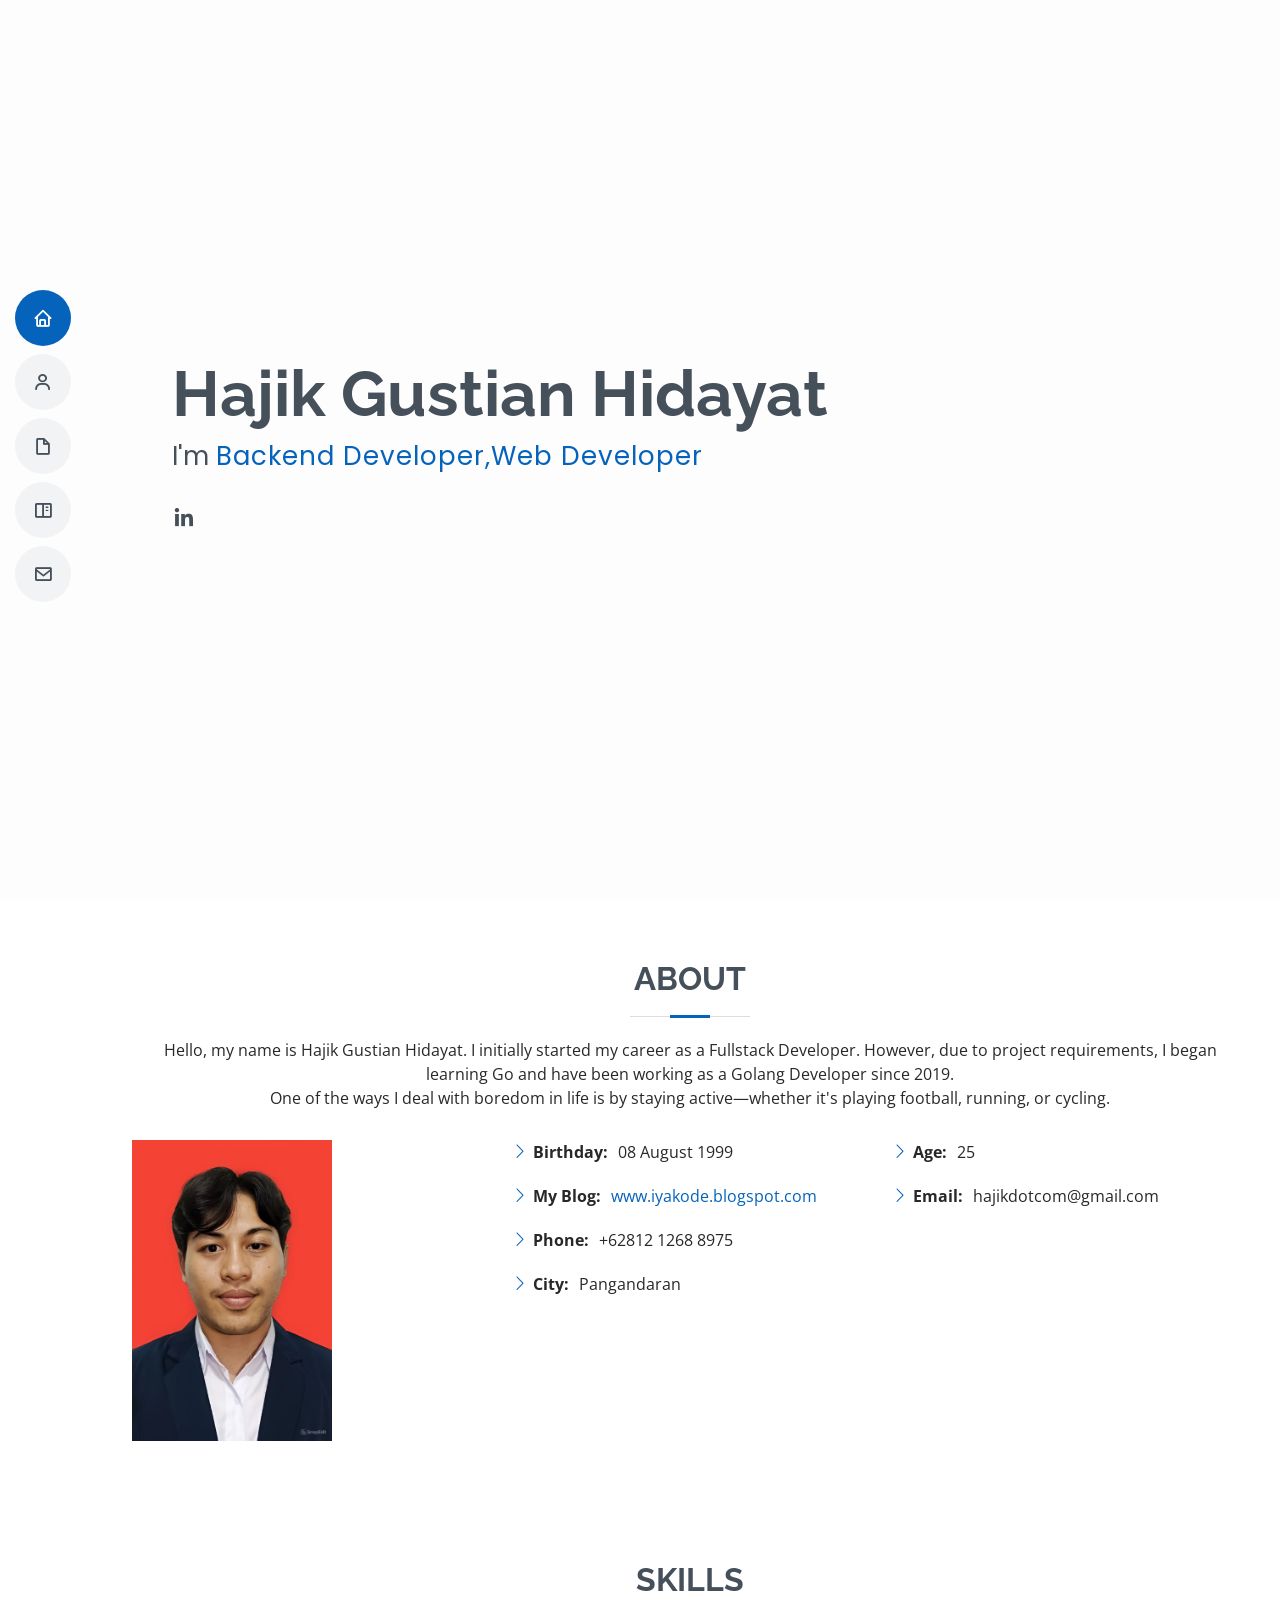
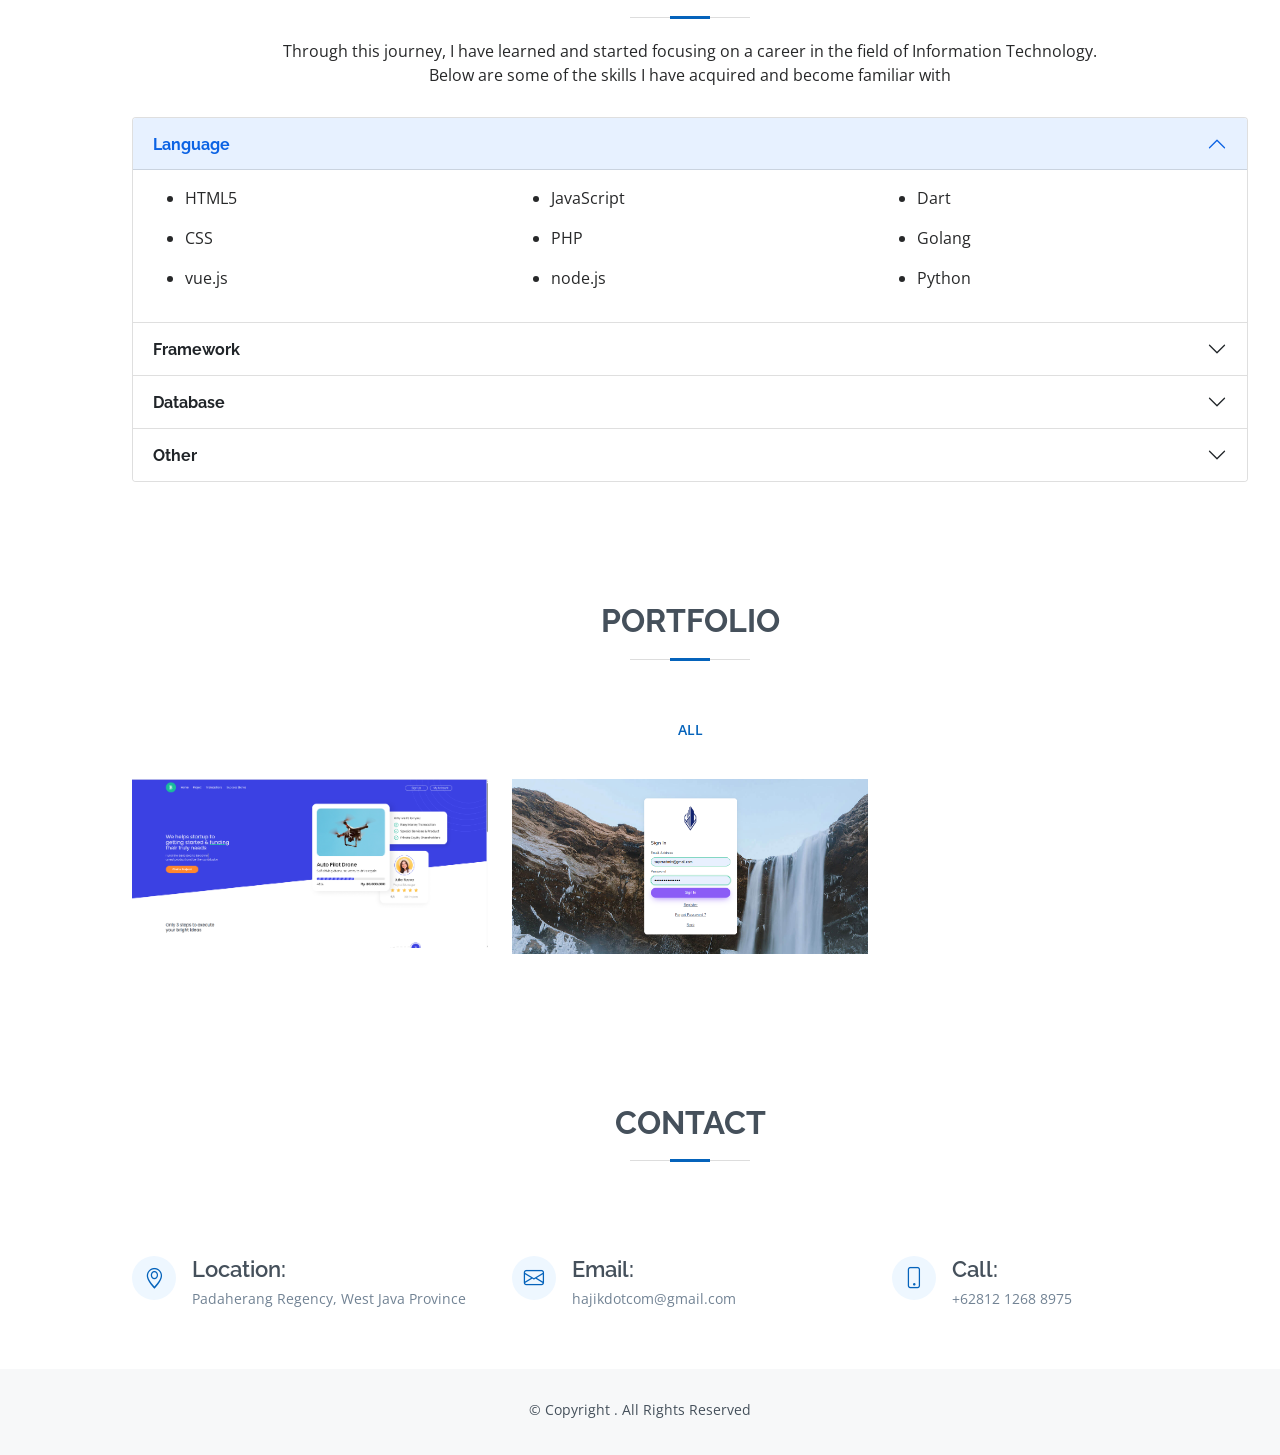
==== commit b839ec35: "add inventory system" ====
--- a/index.html
+++ b/index.html
@@ -602,26 +602,26 @@
               </div>
             </div>
 
-            <!-- <div class="col-lg-4 col-md-6 portfolio-item filter-web">
+            <div class="col-lg-4 col-md-6 portfolio-item filter-web">
               <div class="portfolio-wrap">
                 <img
-                  src="assets/img/portfolio/portfolio-2.jpg"
+                  src="assets/img/portfolio/invetory_system/login.png"
                   class="img-fluid"
                   alt=""
                 />
                 <div class="portfolio-info">
-                  <h4>Web 3</h4>
+                  <h4>Inventory System</h4>
                   <p>Web</p>
                   <div class="portfolio-links">
                     <a
-                      href="assets/img/portfolio/portfolio-2.jpg"
+                      href="assets/img/portfolio/invetory_system/login.png"
                       data-gallery="portfolioGallery"
                       class="portfolio-lightbox"
-                      title="Web 3"
+                      title="Inventory System"
                       ><i class="bx bx-plus"></i
                     ></a>
                     <a
-                      href="portfolio-details.html"
+                      href="portofolio-inventorysys-details.html"
                       class="portfolio-details-lightbox"
                       data-glightbox="type: external"
                       title="Portfolio Details"
@@ -632,7 +632,8 @@
               </div>
             </div>
 
-            <div class="col-lg-4 col-md-6 portfolio-item filter-app">
+            
+            <!-- <div class="col-lg-4 col-md-6 portfolio-item filter-app">
               <div class="portfolio-wrap">
                 <img
                   src="assets/img/portfolio/portfolio-3.jpg"
@@ -660,9 +661,9 @@
                   </div>
                 </div>
               </div>
-            </div>
-
-            <div class="col-lg-4 col-md-6 portfolio-item filter-card">
+            </div> -->
+
+            <!-- <div class="col-lg-4 col-md-6 portfolio-item filter-card">
               <div class="portfolio-wrap">
                 <img
                   src="assets/img/portfolio/portfolio-4.jpg"
@@ -690,9 +691,9 @@
                   </div>
                 </div>
               </div>
-            </div>
-
-            <div class="col-lg-4 col-md-6 portfolio-item filter-web">
+            </div> -->
+
+            <!-- <div class="col-lg-4 col-md-6 portfolio-item filter-web">
               <div class="portfolio-wrap">
                 <img
                   src="assets/img/portfolio/portfolio-5.jpg"
@@ -720,9 +721,9 @@
                   </div>
                 </div>
               </div>
-            </div>
-
-            <div class="col-lg-4 col-md-6 portfolio-item filter-app">
+            </div> -->
+
+            <!-- <div class="col-lg-4 col-md-6 portfolio-item filter-app">
               <div class="portfolio-wrap">
                 <img
                   src="assets/img/portfolio/portfolio-6.jpg"
@@ -750,9 +751,9 @@
                   </div>
                 </div>
               </div>
-            </div>
-
-            <div class="col-lg-4 col-md-6 portfolio-item filter-card">
+            </div> -->
+
+            <!-- <div class="col-lg-4 col-md-6 portfolio-item filter-card">
               <div class="portfolio-wrap">
                 <img
                   src="assets/img/portfolio/portfolio-7.jpg"
@@ -780,9 +781,9 @@
                   </div>
                 </div>
               </div>
-            </div>
-
-            <div class="col-lg-4 col-md-6 portfolio-item filter-card">
+            </div> -->
+
+            <!-- <div class="col-lg-4 col-md-6 portfolio-item filter-card">
               <div class="portfolio-wrap">
                 <img
                   src="assets/img/portfolio/portfolio-8.jpg"
@@ -810,9 +811,9 @@
                   </div>
                 </div>
               </div>
-            </div>
-
-            <div class="col-lg-4 col-md-6 portfolio-item filter-web">
+            </div> -->
+
+            <!-- <div class="col-lg-4 col-md-6 portfolio-item filter-web">
               <div class="portfolio-wrap">
                 <img
                   src="assets/img/portfolio/portfolio-9.jpg"
@@ -840,7 +841,7 @@
                   </div>
                 </div>
               </div>
-            </div> -->
+            </div>  -->
           </div>
         </div>
       </section>
